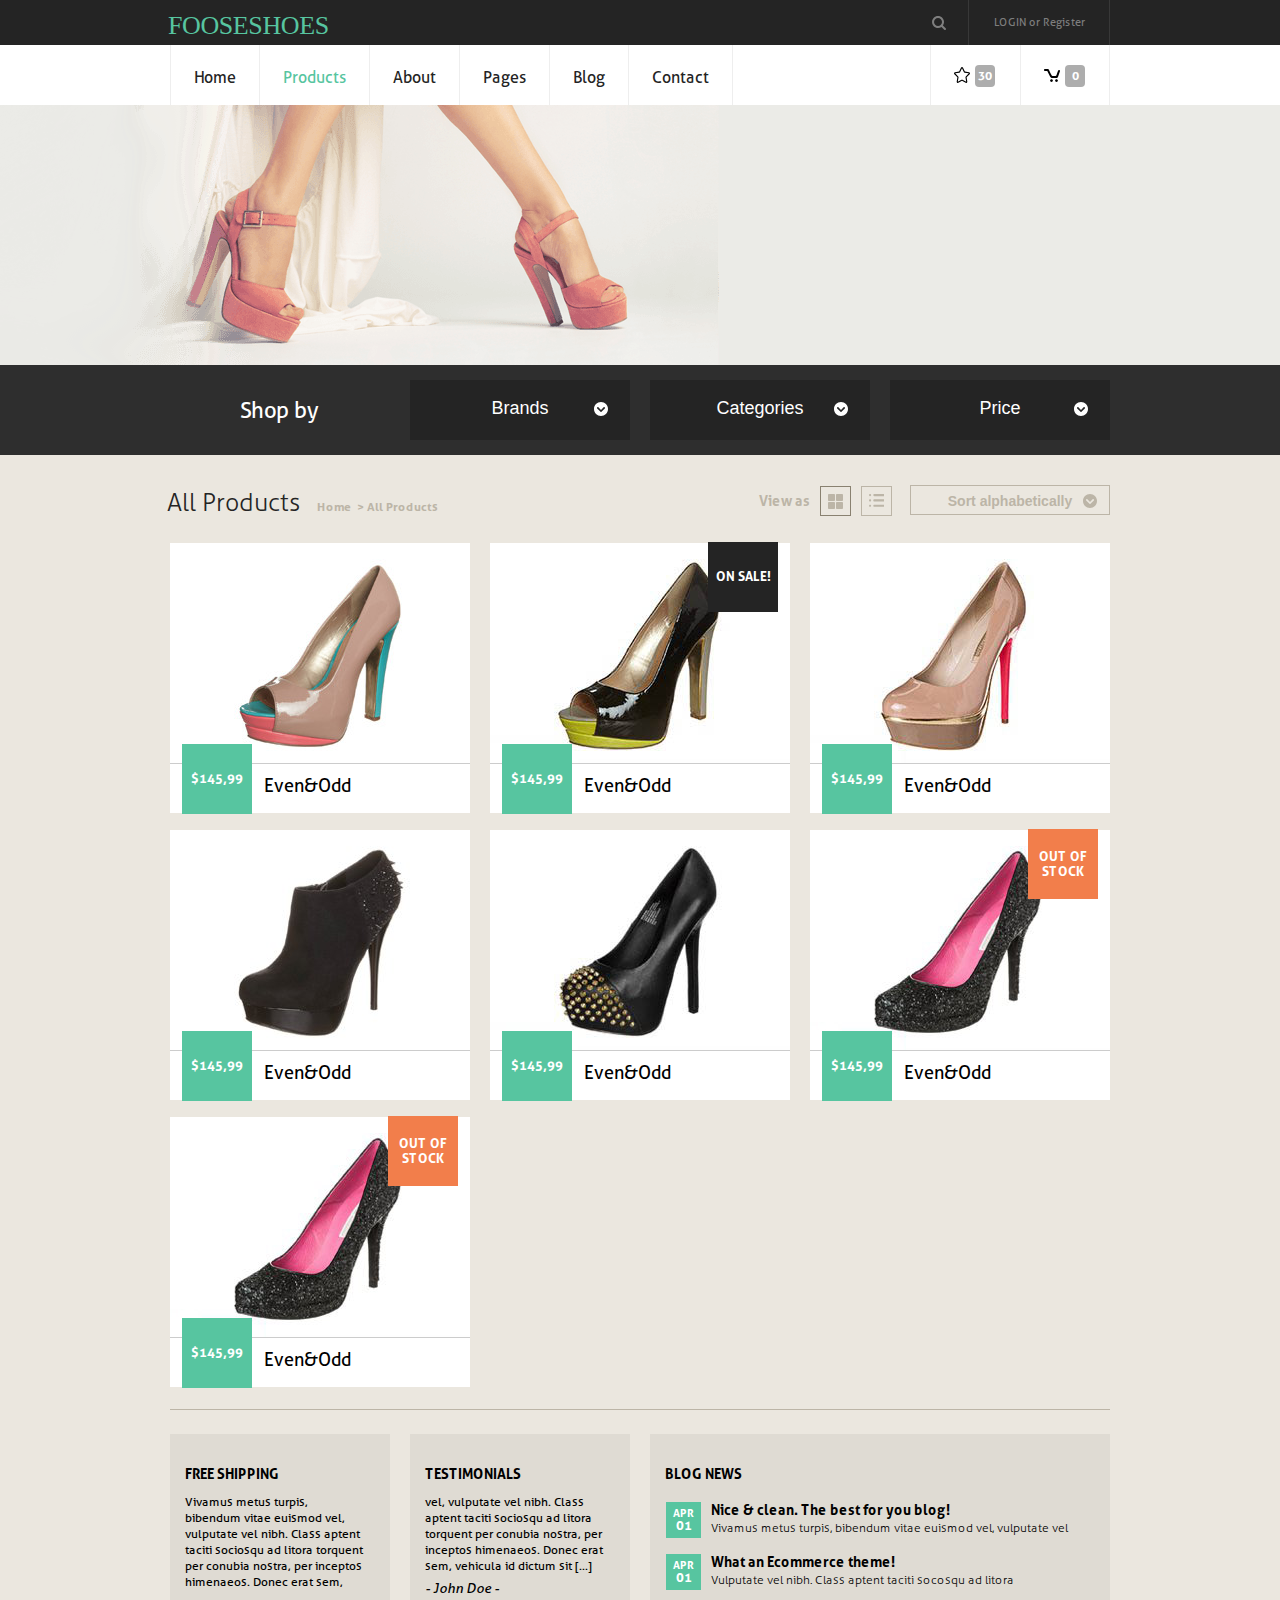
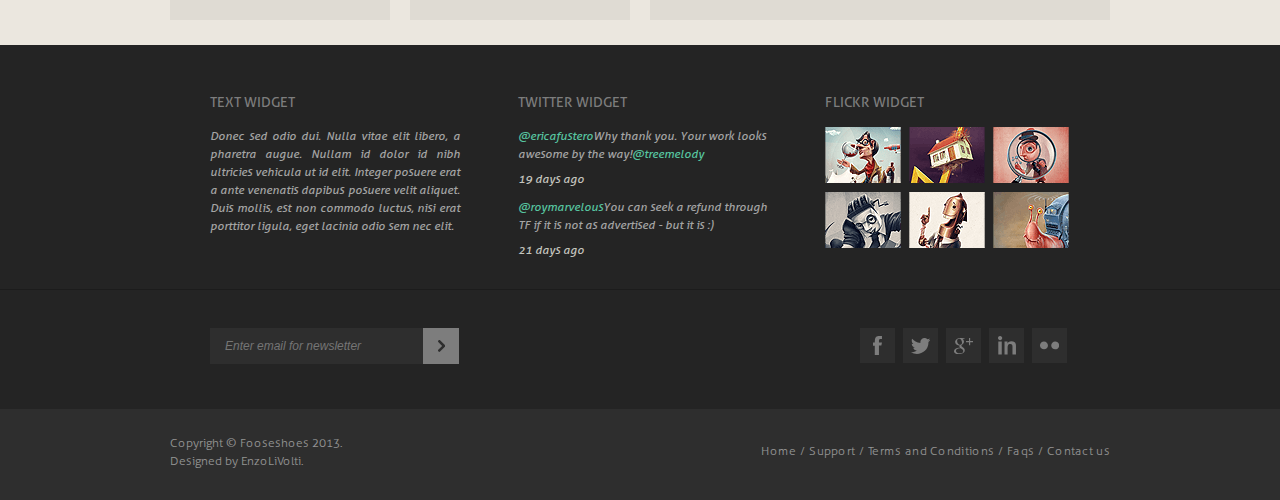
==== products.html @ 34bbd2f4 "Сделал переключение слайдов" ====
<!DOCTYPE html>
<html>
  <head>
    <title>Fooseshoes</title>
    <meta charset="utf-8" lang="en">
    <link href="assets/css/style.css" rel="stylesheet">
  </head>
  <body>
    <svg display="none">
      <!--поиск-->
      <symbol viewBox="0 0 13.939 14" id="icon-search">
        <path d="M13.645,12.279 L10.872,9.507 C11.579,8.522 12.000,7.318 12.000,6.014 C12.000,2.700 9.314,0.014 6.000,0.014 C2.687,0.014 0.000,2.700 0.000,6.014 C0.000,9.327 2.687,12.014 6.000,12.014 C7.286,12.014 8.476,11.605 9.453,10.916 L12.231,13.694 C12.621,14.084 13.254,14.084 13.645,13.694 C14.036,13.304 14.036,12.670 13.645,12.279 ZM6.000,10.014 C3.791,10.014 2.000,8.223 2.000,6.014 C2.000,3.805 3.791,2.014 6.000,2.014 C8.209,2.014 10.000,3.805 10.000,6.014 C10.000,8.223 8.209,10.014 6.000,10.014 Z" style="fill: #7e7e7e; fill-rule: evenodd;"></path>
      </symbol>
      <!-- звезда-->
      <symbol viewBox="0 0 16 16" id="icon-star">
        <path class="color" d="M15.927,5.969 C15.789,5.557 15.434,5.256 15.007,5.190 L10.851,4.552 L9.044,0.681 C8.854,0.274 8.448,0.014 8.000,0.014 C7.553,0.014 7.146,0.274 6.956,0.681 L5.149,4.552 L0.993,5.190 C0.565,5.256 0.211,5.557 0.073,5.969 C-0.064,6.382 0.040,6.836 0.341,7.147 L3.387,10.286 L2.681,14.640 C2.609,15.079 2.793,15.519 3.154,15.776 C3.352,15.916 3.585,15.987 3.818,15.987 C4.010,15.987 4.202,15.939 4.377,15.843 L8.000,13.829 L11.624,15.843 C11.798,15.939 11.990,15.987 12.181,15.987 C12.415,15.987 12.647,15.916 12.846,15.776 C13.207,15.519 13.391,15.079 13.320,14.640 L12.613,10.286 L15.659,7.147 C15.961,6.836 16.064,6.382 15.927,5.969 ZM11.788,9.476 C11.532,9.739 11.416,10.109 11.475,10.472 L12.181,14.828 L8.558,12.814 C8.384,12.718 8.192,12.669 8.000,12.669 C7.808,12.669 7.616,12.718 7.442,12.814 L3.818,14.828 L4.525,10.472 C4.584,10.109 4.468,9.739 4.213,9.476 L1.167,6.337 L5.323,5.698 C5.703,5.640 6.030,5.395 6.193,5.045 L8.000,1.174 L9.807,5.045 C9.970,5.395 10.297,5.640 10.677,5.698 L14.833,6.337 L11.788,9.476 Z" style=" fill-rule: evenodd;"></path>
      </symbol>
      <!--корзина-->
      <symbol viewBox="0 0 16 13" id="icon-cart">
        <path d="M15.953,2.316 L14.145,7.576 C13.803,8.631 13.192,9.067 11.970,9.067 L8.127,9.067 C7.189,9.067 6.634,8.568 6.046,7.576 L3.251,2.017 L1.002,2.017 C0.449,2.017 0.002,1.566 0.002,1.009 C0.002,0.453 0.449,0.002 1.002,0.002 L3.658,0.002 C4.071,0.002 4.832,0.375 5.021,0.958 C5.021,0.958 6.545,4.215 7.461,6.014 C7.790,6.769 8.250,7.053 8.938,7.053 C9.625,7.053 10.406,7.053 11.063,7.053 C11.863,7.053 12.245,6.829 12.540,6.024 C13.048,4.226 14.043,1.714 14.043,1.714 C14.209,1.183 14.770,0.887 15.296,1.053 C15.824,1.220 16.118,1.784 15.953,2.316 ZM15.296,1.053 C14.770,0.887 15.824,1.220 15.296,1.053 ZM7.500,10.183 C8.268,10.183 8.891,10.810 8.891,11.584 C8.891,12.357 8.268,12.984 7.500,12.984 C6.732,12.984 6.109,12.357 6.109,11.584 C6.109,10.810 6.732,10.183 7.500,10.183 ZM12.500,10.152 C13.285,10.152 13.922,10.793 13.922,11.584 C13.922,12.374 13.285,13.016 12.500,13.016 C11.715,13.016 11.078,12.374 11.078,11.584 C11.078,10.793 11.715,10.152 12.500,10.152 Z" style=" fill-rule: evenodd;"></path>
      </symbol>
      <!--глаз-->
      <symbol viewBox="0 0 16 10" id="icon-eye">
        <path class="color" d="M15.983,5.114 C15.977,5.135 15.980,5.157 15.972,5.178 C15.970,5.186 15.962,5.192 15.959,5.199 C15.954,5.212 15.955,5.225 15.949,5.236 C14.496,8.016 11.335,10.004 8.000,10.004 C4.665,10.004 1.504,8.012 0.052,5.233 C0.045,5.221 0.046,5.208 0.041,5.196 C0.038,5.188 0.031,5.183 0.028,5.175 C0.020,5.154 0.023,5.132 0.018,5.111 C0.009,5.073 0.000,5.037 0.000,4.999 C0.000,4.961 0.009,4.924 0.018,4.887 C0.023,4.866 0.020,4.843 0.028,4.823 C0.031,4.814 0.038,4.809 0.041,4.801 C0.046,4.789 0.045,4.776 0.052,4.764 C1.504,1.985 4.665,-0.003 8.000,-0.003 C11.335,-0.003 14.496,1.988 15.949,4.768 C15.955,4.780 15.954,4.793 15.959,4.805 C15.962,4.813 15.970,4.818 15.972,4.826 C15.980,4.847 15.977,4.869 15.983,4.890 C15.991,4.928 16.000,4.964 16.000,5.002 C16.000,5.040 15.991,5.076 15.983,5.114 ZM8.000,0.999 C5.192,0.999 2.379,2.592 1.000,5.000 C2.372,7.405 5.189,9.000 8.000,9.000 C10.808,9.000 13.621,7.409 15.000,5.000 C13.628,2.595 10.811,0.999 8.000,0.999 ZM7.988,8.507 C6.052,8.507 4.483,6.938 4.483,5.002 C4.483,3.066 6.052,1.497 7.988,1.497 C9.924,1.497 11.493,3.066 11.493,5.002 C11.493,6.938 9.924,8.507 7.988,8.507 ZM7.988,1.998 C6.332,1.998 4.984,3.345 4.984,5.002 C4.984,6.659 6.332,8.007 7.988,8.007 C9.645,8.007 10.993,6.659 10.993,5.002 C10.993,3.345 9.645,1.998 7.988,1.998 ZM8.000,3.499 L8.000,3.499 C7.172,3.499 6.499,4.173 6.499,5.000 C6.499,5.138 6.387,5.251 6.249,5.251 C6.111,5.251 5.999,5.138 5.999,5.000 C5.999,3.896 6.893,3.001 7.997,2.999 C7.998,2.999 7.999,2.999 8.000,2.999 C8.138,2.999 8.250,3.111 8.250,3.249 C8.250,3.387 8.138,3.499 8.000,3.499 Z" style=" fill-rule: evenodd;"></path>
      </symbol>
      <!--рассказать-->
      <symbol viewBox="0 0 16 13" id="icon-share">
        <path d="M10.960,8.004 L10.960,5.562 C5.512,5.562 3.973,7.998 3.973,7.998 C3.973,2.633 10.831,2.343 10.959,2.343 C10.960,2.343 10.960,-0.001 10.960,-0.001 L16.000,4.020 L10.960,8.004 ZM5.000,2.000 C4.996,2.000 4.994,1.998 4.990,1.998 L4.990,2.001 L0.990,2.001 L0.990,12.001 L12.990,12.001 L12.990,10.001 L13.000,10.001 L13.000,10.000 C13.000,9.447 12.979,9.000 13.000,9.000 C13.553,9.000 14.000,9.447 14.000,10.000 L14.000,11.000 C14.000,11.034 13.984,11.063 13.981,11.096 C13.930,12.155 13.063,13.001 11.990,13.001 L1.990,13.001 C0.887,13.001 -0.010,12.106 -0.010,11.001 L-0.010,3.001 C-0.010,1.897 0.887,1.001 1.990,1.001 L4.990,1.001 L4.990,1.002 C4.994,1.002 4.996,1.000 5.000,1.000 C5.553,1.000 6.000,1.447 6.000,2.000 C6.000,2.021 5.553,2.000 5.000,2.000 Z" style=" fill-rule: evenodd;"></path>
      </symbol>
      <!--купить-->
      <symbol viewBox="0 0 16 15" id="icon-buy">
        <path d="M15.953,4.348 L14.145,9.593 C13.803,10.644 13.192,11.080 11.970,11.080 L8.127,11.080 C7.189,11.080 6.634,10.581 6.046,9.593 L3.250,4.050 L1.002,4.050 C0.449,4.050 0.001,3.601 0.001,3.046 C0.001,2.491 0.449,2.042 1.002,2.042 L3.658,2.042 C4.071,2.042 4.832,2.413 5.021,2.995 C5.021,2.995 6.545,6.242 7.461,8.036 C7.790,8.789 8.250,9.071 8.938,9.071 C9.625,9.071 10.406,9.071 11.063,9.071 C11.863,9.071 12.245,8.848 12.540,8.045 C13.048,6.253 14.044,3.748 14.044,3.748 C14.209,3.219 14.770,2.924 15.296,3.090 C15.824,3.256 16.118,3.819 15.953,4.348 ZM15.296,3.090 C14.770,2.924 15.824,3.256 15.296,3.090 ZM10.000,6.603 L6.465,3.053 L9.000,3.053 L8.999,1.017 C9.000,0.463 9.448,0.013 10.000,0.012 C10.552,0.013 11.000,0.463 11.001,1.017 L11.000,3.053 L13.536,3.053 L10.000,6.603 ZM7.500,12.191 C8.268,12.191 8.891,12.817 8.891,13.588 C8.891,14.359 8.268,14.984 7.500,14.984 C6.732,14.984 6.109,14.359 6.109,13.588 C6.109,12.817 6.732,12.191 7.500,12.191 ZM12.500,12.160 C13.285,12.160 13.922,12.799 13.922,13.588 C13.922,14.376 13.285,15.016 12.500,15.016 C11.715,15.016 11.078,14.376 11.078,13.588 C11.078,12.799 11.715,12.160 12.500,12.160 Z" style=" fill-rule: evenodd;"></path>
      </symbol>
      <!--стрелка-подписаться-->
      <symbol viewBox="0 0 7 12" id="icon-arrow">
        <path d="M4.163,5.930 L0.278,2.044 C-0.113,1.654 -0.113,1.021 0.278,0.630 L0.631,0.277 C1.022,-0.114 1.655,-0.114 2.045,0.277 L6.618,4.850 C6.626,4.857 6.634,4.859 6.641,4.866 L6.995,5.219 C7.191,5.415 7.288,5.672 7.287,5.930 C7.288,6.187 7.191,6.445 6.995,6.641 L6.641,6.995 C6.634,7.002 6.624,7.003 6.618,7.010 L2.045,11.582 C1.655,11.973 1.022,11.973 0.631,11.582 L0.278,11.230 C-0.113,10.839 -0.113,10.206 0.278,9.815 L4.163,5.930 Z" style="fill-rule: evenodd;"></path>
      </symbol>
      <!-- facebook-->
      <symbol viewBox="0 0 9 19" id="icon-facebook">
        <path d="M8.970,0.005 C8.970,1.111 8.970,3.091 8.970,3.091 C8.970,3.091 6.699,2.864 6.130,3.736 C5.820,4.213 6.004,5.608 5.976,6.610 C6.968,6.610 7.998,6.610 8.989,6.610 C8.734,7.781 8.552,8.576 8.365,9.590 C7.507,9.590 5.960,9.590 5.960,9.590 L5.960,19.178 C5.960,19.178 3.121,19.178 1.787,19.178 C1.787,16.222 1.786,12.774 1.787,9.627 C1.138,9.627 0.659,9.627 0.011,9.627 C0.011,8.522 0.011,7.716 0.011,6.610 C0.640,6.610 1.138,6.610 1.767,6.610 C1.857,4.404 1.891,2.218 2.985,1.106 C4.214,-0.146 5.387,0.005 8.970,0.005 Z" style="fill-rule: evenodd;"></path>
      </symbol>
      <!-- twitter-->
      <symbol viewBox="0 0 19 16" id="icon-twitter">
        <path d="M19.202,1.934 C19.110,2.655 18.064,3.378 17.430,3.926 C18.056,13.143 7.606,18.891 0.013,14.221 C2.142,14.237 4.540,13.653 5.807,12.450 C3.965,12.152 2.660,11.317 2.154,9.683 C2.693,9.632 3.451,9.799 3.815,9.572 C2.130,8.932 0.797,7.940 0.715,5.698 C1.315,5.762 1.627,6.114 2.375,6.030 C1.286,5.331 0.042,2.675 1.158,0.716 C3.135,2.909 5.603,4.610 9.460,4.923 C8.503,0.854 13.897,-1.667 16.324,1.270 C17.267,1.069 18.062,0.720 18.869,0.384 C18.539,1.308 17.867,1.891 17.209,2.487 C17.924,2.354 18.680,2.261 19.202,1.934 Z" style="fill-rule: evenodd;"></path>
      </symbol>
      <!-- googleplus-->
      <symbol viewBox="0 0 19 16" id="icon-google">
        <path d="M16.195,4.191 C16.195,5.216 16.177,6.162 16.177,7.187 C15.858,7.187 15.355,7.187 15.036,7.187 C15.036,6.168 15.018,5.210 15.018,4.191 C14.030,4.147 13.032,4.203 12.013,4.191 C12.013,3.866 12.013,3.325 12.013,3.000 C13.038,3.000 13.974,3.000 14.999,3.000 C14.999,2.012 15.018,1.067 15.018,0.079 C15.016,0.053 14.996,0.026 15.018,0.023 C15.330,0.023 15.864,0.023 16.177,0.023 C16.177,1.023 16.158,2.000 16.158,3.000 C17.139,3.044 18.164,2.988 19.177,3.000 C19.177,3.325 19.177,3.866 19.177,4.191 C18.158,4.191 17.214,4.191 16.195,4.191 ZM8.431,0.773 C9.288,1.482 10.050,2.390 9.988,3.867 C9.925,5.360 8.977,5.961 8.112,6.662 C7.913,6.823 7.606,7.156 7.531,7.356 C7.218,8.182 8.056,8.648 8.487,8.969 C8.882,9.262 9.216,9.516 9.519,9.775 C10.157,10.322 10.760,11.022 10.756,12.232 C10.752,13.553 9.992,14.475 9.144,15.083 C8.292,15.693 7.066,16.112 5.824,16.227 C4.370,16.361 2.998,16.189 1.942,15.720 C0.987,15.296 0.007,14.512 0.010,13.207 C0.012,12.536 0.303,11.868 0.666,11.463 C2.439,9.488 3.696,9.798 6.012,9.625 C5.888,9.381 5.550,9.090 5.430,8.725 C5.277,8.257 5.372,7.735 5.580,7.356 C4.098,7.546 2.914,7.117 2.129,6.362 C1.460,5.717 0.943,4.624 1.210,3.361 C1.439,2.281 2.078,1.501 2.880,0.961 C3.716,0.396 4.737,0.004 6.068,0.004 C7.708,0.004 9.461,0.004 11.207,0.004 L9.781,0.773 C9.358,0.773 8.949,0.773 8.431,0.773 ZM3.086,10.938 C2.744,11.149 2.336,11.463 2.111,12.063 C1.960,12.464 1.958,12.991 2.073,13.395 C2.400,14.541 3.760,15.203 5.186,15.326 C6.728,15.460 8.285,15.221 8.956,14.126 C9.320,13.533 9.334,12.670 8.975,12.082 C8.552,11.390 7.975,11.089 7.362,10.656 C7.176,10.525 6.992,10.309 6.743,10.244 C6.572,10.199 6.218,10.235 6.030,10.244 C4.806,10.302 3.831,10.480 3.086,10.938 ZM6.199,0.961 C5.890,0.785 5.398,0.687 4.943,0.735 C4.049,0.831 3.464,1.398 3.255,2.011 C2.959,2.879 3.188,4.047 3.498,4.805 C3.835,5.628 4.360,6.301 4.999,6.606 C6.026,7.095 7.390,6.602 7.812,5.724 C7.929,5.481 7.982,5.124 8.000,4.861 C8.110,3.174 7.212,1.536 6.199,0.961 Z" style="fill-rule: evenodd;"></path>
      </symbol>
      <!-- leakedin-->
      <symbol viewBox="0 0 18 19" id="icon-leakedin">
        <path d="M14.467,18.594 L14.467,10.661 C14.467,9.975 14.376,9.449 14.194,9.082 C13.861,8.412 13.228,8.076 12.294,8.076 C11.145,8.076 10.358,8.567 9.930,9.548 C9.708,10.067 9.597,10.729 9.597,11.535 L9.597,18.594 L6.525,18.594 L6.525,5.388 L9.490,5.388 L9.490,7.478 C9.926,6.808 10.340,6.326 10.729,6.031 C11.428,5.504 12.314,5.241 13.386,5.241 C14.728,5.241 15.826,5.594 16.680,6.300 C17.534,7.006 17.961,8.176 17.961,9.812 L17.961,18.594 L14.467,18.594 ZM2.098,4.216 C0.932,4.216 -0.013,3.270 -0.013,2.104 C-0.013,0.938 0.932,-0.007 2.098,-0.007 C3.264,-0.007 4.209,0.938 4.209,2.104 C4.209,3.270 3.264,4.216 2.098,4.216 ZM3.757,18.594 L0.299,18.594 L0.299,5.552 L3.757,5.552 L3.757,18.594 Z" style="fill-rule: evenodd;"></path>
      </symbol>
      <!-- flickr-->
      <symbol viewBox="0 0 19 8" id="icon-flickr">
        <path d="M15.203,7.816 C12.996,7.816 11.207,6.069 11.207,3.914 C11.207,1.758 12.996,0.011 15.203,0.011 C17.411,0.011 19.200,1.758 19.200,3.914 C19.200,6.069 17.411,7.816 15.203,7.816 ZM3.986,7.816 C1.778,7.816 -0.011,6.069 -0.011,3.914 C-0.011,1.758 1.778,0.011 3.986,0.011 C6.193,0.011 7.982,1.758 7.982,3.914 C7.982,6.069 6.193,7.816 3.986,7.816 Z" style="fill-rule: evenodd;"></path>
      </symbol>
      <!-- select-->
      <symbol viewBox="0 0 14 14" id="icon-select">
        <path d="M7.000,0.000 C3.134,0.000 0.000,3.134 0.000,7.000 C0.000,10.866 3.134,14.000 7.000,14.000 C10.866,14.000 14.000,10.866 14.000,7.000 C14.000,3.134 10.866,0.000 7.000,0.000 ZM10.836,6.414 L7.733,9.586 C7.730,9.590 7.729,9.595 7.725,9.599 L7.485,9.844 C7.352,9.980 7.178,10.047 7.003,10.046 C6.828,10.047 6.654,9.980 6.522,9.844 L6.281,9.599 C6.277,9.595 6.276,9.590 6.273,9.585 L3.170,6.414 C2.904,6.144 2.904,5.705 3.170,5.434 L3.409,5.190 C3.674,4.918 4.104,4.918 4.368,5.190 L7.003,7.882 L9.638,5.190 C9.902,4.918 10.332,4.918 10.597,5.190 L10.836,5.434 C11.102,5.705 11.102,6.144 10.836,6.414 Z" style="fill: #fff; fill-rule: evenodd;"></path>
      </symbol>
      <!-- select-->
      <symbol viewBox="0 0 14 14" id="icon-select-sort">
        <path d="M7.000,0.000 C3.134,0.000 0.000,3.134 0.000,7.000 C0.000,10.866 3.134,14.000 7.000,14.000 C10.866,14.000 14.000,10.866 14.000,7.000 C14.000,3.134 10.866,0.000 7.000,0.000 ZM10.836,6.414 L7.733,9.586 C7.730,9.590 7.729,9.595 7.725,9.599 L7.485,9.844 C7.352,9.980 7.178,10.047 7.003,10.046 C6.828,10.047 6.654,9.980 6.522,9.844 L6.281,9.599 C6.277,9.595 6.276,9.590 6.273,9.585 L3.170,6.414 C2.904,6.144 2.904,5.705 3.170,5.434 L3.409,5.190 C3.674,4.918 4.104,4.918 4.368,5.190 L7.003,7.882 L9.638,5.190 C9.902,4.918 10.332,4.918 10.597,5.190 L10.836,5.434 C11.102,5.705 11.102,6.144 10.836,6.414 Z" style="fill: #bcb5a7; fill-rule: evenodd;"></path>
      </symbol>
      <!-- отображение товара плитка-->
      <symbol viewBox="0 0 15 15" id="icon-bigthumb">
        <path d="M14.000,15.000 L9.000,15.000 C8.448,15.000 8.000,14.552 8.000,14.000 L8.000,9.000 C8.000,8.448 8.448,8.000 9.000,8.000 L14.000,8.000 C14.552,8.000 15.000,8.448 15.000,9.000 L15.000,14.000 C15.000,14.552 14.552,15.000 14.000,15.000 ZM14.000,7.000 L9.000,7.000 C8.448,7.000 8.000,6.552 8.000,6.000 L8.000,1.000 C8.000,0.448 8.448,0.000 9.000,0.000 L14.000,0.000 C14.552,0.000 15.000,0.448 15.000,1.000 L15.000,6.000 C15.000,6.552 14.552,7.000 14.000,7.000 ZM6.000,15.000 L1.000,15.000 C0.448,15.000 0.000,14.552 0.000,14.000 L0.000,9.000 C0.000,8.448 0.448,8.000 1.000,8.000 L6.000,8.000 C6.552,8.000 7.000,8.448 7.000,9.000 L7.000,14.000 C7.000,14.552 6.552,15.000 6.000,15.000 ZM6.000,7.000 L1.000,7.000 C0.448,7.000 0.000,6.552 0.000,6.000 L0.000,1.000 C0.000,0.448 0.448,0.000 1.000,0.000 L6.000,0.000 C6.552,0.000 7.000,0.448 7.000,1.000 L7.000,6.000 C7.000,6.552 6.552,7.000 6.000,7.000 Z" style="fill: #bcb5a7; fill-rule: evenodd;"></path>
      </symbol>
      <!-- отображение товара список-->
      <symbol viewBox="0 0 14 14" id="icon-smallthumb">
        <path d="M15.000,7.000 L5.000,7.000 C4.448,7.000 4.000,6.552 4.000,6.000 C4.000,5.448 4.448,5.000 5.000,5.000 L15.000,5.000 C15.552,5.000 16.000,5.448 16.000,6.000 C16.000,6.552 15.552,7.000 15.000,7.000 ZM15.000,2.000 L5.000,2.000 C4.448,2.000 4.000,1.552 4.000,1.000 C4.000,0.448 4.448,0.000 5.000,0.000 L15.000,0.000 C15.552,0.000 16.000,0.448 16.000,1.000 C16.000,1.552 15.552,2.000 15.000,2.000 ZM1.000,12.000 C0.448,12.000 0.000,11.552 0.000,11.000 C0.000,10.448 0.448,10.000 1.000,10.000 C1.552,10.000 2.000,10.448 2.000,11.000 C2.000,11.552 1.552,12.000 1.000,12.000 ZM1.000,7.000 C0.448,7.000 0.000,6.552 0.000,6.000 C0.000,5.448 0.448,5.000 1.000,5.000 C1.552,5.000 2.000,5.448 2.000,6.000 C2.000,6.552 1.552,7.000 1.000,7.000 ZM1.000,2.000 C0.448,2.000 0.000,1.552 0.000,1.000 C0.000,0.448 0.448,0.000 1.000,0.000 C1.552,0.000 2.000,0.448 2.000,1.000 C2.000,1.552 1.552,2.000 1.000,2.000 ZM5.000,10.000 L15.000,10.000 C15.552,10.000 16.000,10.448 16.000,11.000 C16.000,11.552 15.552,12.000 15.000,12.000 L5.000,12.000 C4.448,12.000 4.000,11.552 4.000,11.000 C4.000,10.448 4.448,10.000 5.000,10.000 Z" style="fill: #bcb5a7; fill-rule: evenodd;"></path>
      </symbol>
    </svg>
    <header class="header">
      <div class="line line--dark">
        <div class="top-header wrapper"><a class="logo" href="index.html">
            <h1 class="logo__text">Fooseshoes</h1></a>
          <div class="search">
            <svg class="search__icon" width="14" height="14">
              <use xmlns:xlink="http://www.w3.org/1999/xlink" xlink:href="#icon-search"></use>
            </svg>
            <form class="search__form">
              <input class="search__input" type="text">
            </form>
          </div>
          <div class="profile"><a class="profile__link" href="#">LOGIN or Register</a></div>
        </div>
      </div>
      <div class="nav-header wrapper">
        <nav class="menu">
          <ul class="menu__items">
            <li class="menu__item"><a class="menu__link" href="index.html">Home</a></li>
            <li class="menu__item"><a class="menu__link menu__link--selected" href="products.html">Products</a></li>
            <li class="menu__item"><a class="menu__link" href="#">About</a></li>
            <li class="menu__item"><a class="menu__link" href="#">Pages</a></li>
            <li class="menu__item"><a class="menu__link" href="#">Blog</a></li>
            <li class="menu__item"><a class="menu__link" href="#">Contact</a></li>
          </ul>
        </nav>
        <div class="user-info"><a class="user-info__link" href="#">
            <svg class="user-info__icon" width="16" height="16">
              <use xmlns:xlink="http://www.w3.org/1999/xlink" xlink:href="#icon-star"></use>
            </svg>
            <p class="user-info__count">30</p></a><a class="user-info__link" href="#">
            <svg class="user-info__icon" width="16" height="17">
              <use xmlns:xlink="http://www.w3.org/1999/xlink" xlink:href="#icon-cart"></use>
            </svg>
            <p class="user-info__count">0</p></a></div>
      </div>
    </header>
    <main>
      <div class="line line--grey-bgshort">
        <div class="slider slider--short wrapper">
          <div class="slider__information slider__information--short">
            <p class="slider__price price">$145,99</p>
            <h2 class="slider__title">Pink Shoes 2013 Collection</h2>
            <p class="slider__text">Nunc non fermentum nunc. Sed ut ante eget leo tempor consequat sit amet eu orci. Donec dignissim dolor eget..</p>
            <div class="icons icons--none">
              <p class="icons__link">
                <svg class="icon-svg" width="16" height="10">
                  <use xmlns:xlink="http://www.w3.org/1999/xlink" xlink:href="#icon-eye"></use>
                </svg>
              </p>
              <p class="icons__link">
                <svg class="icon-svg" width="16" height="16">
                  <use xmlns:xlink="http://www.w3.org/1999/xlink" xlink:href="#icon-star"></use>
                </svg>
              </p>
              <p class="icons__link">
                <svg class="icon-svg" width="16" height="13">
                  <use xmlns:xlink="http://www.w3.org/1999/xlink" xlink:href="#icon-share"></use>
                </svg>
              </p>
              <p class="icons__link">
                <svg class="icon-svg" width="16" height="15">
                  <use xmlns:xlink="http://www.w3.org/1999/xlink" xlink:href="#icon-buy"></use>
                </svg>
              </p>
            </div>
          </div>
        </div>
      </div>
      <div class="line line--darkgrey">
        <div class="shop-by wrapper">
          <form class="shop-by__form">
            <p class="shop-by__text">Shop by</p>
            <div class="shop-by__wrapper">
              <select class="shop-by__field" name="brands">
                <option hidden disabled selected>Brands</option>
                <option value="brand1">Brand 1</option>
                <option value="brand2">Brand 2</option>
                <option value="brand3">Brand 3</option>
                <option value="brand4">Brand 4</option>
              </select>
              <svg class="shop-by__icon" width="14" height="14">
                <use xmlns:xlink="http://www.w3.org/1999/xlink" xlink:href="#icon-select"></use>
              </svg>
            </div>
            <div class="shop-by__wrapper">
              <select class="shop-by__field" name="brands">
                <option hidden disabled selected>Categories</option>
                <option value="cat1">Categories 1</option>
                <option value="cat2">Categories 2</option>
                <option value="cat3">Categories 3</option>
                <option value="cat4">Categories 4</option>
              </select>
              <svg class="shop-by__icon" width="14" height="14">
                <use xmlns:xlink="http://www.w3.org/1999/xlink" xlink:href="#icon-select"></use>
              </svg>
            </div>
            <div class="shop-by__wrapper">
              <select class="shop-by__field" name="brands">
                <option hidden disabled selected>Price</option>
                <option value="price1">Price 1</option>
                <option value="price2">Price 2</option>
                <option value="price3">Price 3</option>
                <option value="price4">Price 4</option>
              </select>
              <svg class="shop-by__icon" width="14" height="14">
                <use xmlns:xlink="http://www.w3.org/1999/xlink" xlink:href="#icon-select"></use>
              </svg>
            </div>
          </form>
        </div>
      </div>
      <div class="div line line--lightgrey">
        <section class="products products--shop wrapper">
          <div class="products__text">
            <p class="products__title">All Products</p>
            <ol class="products__breadcrumbs breadcrumbs">
              <li class="breadcrumbs__item"><a class="breadcrumbs__link" href="index.html">Home</a></li>
              <li class="breadcrumbs__item"><a class="breadcrumbs__link" href="products.html">All Products</a></li>
            </ol>
            <div class="filter-list">
              <p class="filter-list__text">View as</p>
              <p class="filter-list__btn btn btn--active">
                <svg width="15" height="15">
                  <use xmlns:xlink="http://www.w3.org/1999/xlink" xlink:href="#icon-bigthumb"></use>
                </svg>
              </p>
              <p class="filter-list__btn btn">
                <svg width="15" height="15">
                  <use xmlns:xlink="http://www.w3.org/1999/xlink" xlink:href="#icon-smallthumb"></use>
                </svg>
              </p>
            </div>
            <div class="sorting-list">
              <select class="sorting-list__field btn" name="brands">
                <option hidden disabled selected>Sort alphabetically</option>
                <option value="sort1">Sort 1</option>
                <option value="sort2">Sort 2</option>
                <option value="sort3">Sort 3</option>
                <option value="sort4">Sort 4</option>
              </select>
              <svg class="sorting-list__icon" width="14" height="14">
                <use xmlns:xlink="http://www.w3.org/1999/xlink" xlink:href="#icon-select-sort"></use>
              </svg>
            </div>
          </div>
          <div class="cards"><a class="cards__link" href="#">
              <article class="cards__item cards__item--1">
                <p class="cards__price price">$145,99</p>
                <div class="cards__text">Even&Odd</div>
                <div class="cards__icons">
                  <div class="icons">
                    <p class="icons__link">
                      <svg class="icon-svg" width="16" height="10">
                        <use xmlns:xlink="http://www.w3.org/1999/xlink" xlink:href="#icon-eye"></use>
                      </svg>
                    </p>
                    <p class="icons__link">
                      <svg class="icon-svg" width="16" height="16">
                        <use xmlns:xlink="http://www.w3.org/1999/xlink" xlink:href="#icon-star"></use>
                      </svg>
                    </p>
                    <p class="icons__link">
                      <svg class="icon-svg" width="16" height="13">
                        <use xmlns:xlink="http://www.w3.org/1999/xlink" xlink:href="#icon-share"></use>
                      </svg>
                    </p>
                    <p class="icons__link">
                      <svg class="icon-svg" width="16" height="15">
                        <use xmlns:xlink="http://www.w3.org/1999/xlink" xlink:href="#icon-buy"></use>
                      </svg>
                    </p>
                  </div>
                </div>
              </article></a><a class="cards__link" href="#">
              <article class="cards__item cards__item--2">
                <p class="cards__price price">$145,99</p>
                <p class="cards__sale on-sale">On sale!</p>
                <div class="cards__text">Even&Odd</div>
                <div class="cards__icons">
                  <div class="icons">
                    <p class="icons__link">
                      <svg class="icon-svg" width="16" height="10">
                        <use xmlns:xlink="http://www.w3.org/1999/xlink" xlink:href="#icon-eye"></use>
                      </svg>
                    </p>
                    <p class="icons__link">
                      <svg class="icon-svg" width="16" height="16">
                        <use xmlns:xlink="http://www.w3.org/1999/xlink" xlink:href="#icon-star"></use>
                      </svg>
                    </p>
                    <p class="icons__link">
                      <svg class="icon-svg" width="16" height="13">
                        <use xmlns:xlink="http://www.w3.org/1999/xlink" xlink:href="#icon-share"></use>
                      </svg>
                    </p>
                    <p class="icons__link">
                      <svg class="icon-svg" width="16" height="15">
                        <use xmlns:xlink="http://www.w3.org/1999/xlink" xlink:href="#icon-buy"></use>
                      </svg>
                    </p>
                  </div>
                </div>
              </article></a><a class="cards__link" href="#">
              <article class="cards__item cards__item--3">
                <p class="cards__price price">$145,99</p>
                <div class="cards__text">Even&Odd</div>
                <div class="cards__icons">
                  <div class="icons">
                    <p class="icons__link">
                      <svg class="icon-svg" width="16" height="10">
                        <use xmlns:xlink="http://www.w3.org/1999/xlink" xlink:href="#icon-eye"></use>
                      </svg>
                    </p>
                    <p class="icons__link">
                      <svg class="icon-svg" width="16" height="16">
                        <use xmlns:xlink="http://www.w3.org/1999/xlink" xlink:href="#icon-star"></use>
                      </svg>
                    </p>
                    <p class="icons__link">
                      <svg class="icon-svg" width="16" height="13">
                        <use xmlns:xlink="http://www.w3.org/1999/xlink" xlink:href="#icon-share"></use>
                      </svg>
                    </p>
                    <p class="icons__link">
                      <svg class="icon-svg" width="16" height="15">
                        <use xmlns:xlink="http://www.w3.org/1999/xlink" xlink:href="#icon-buy"></use>
                      </svg>
                    </p>
                  </div>
                </div>
              </article></a><a class="cards__link" href="#">
              <article class="cards__item cards__item--4">
                <p class="cards__price price">$145,99</p>
                <div class="cards__text">Even&Odd</div>
                <div class="cards__icons">
                  <div class="icons">
                    <p class="icons__link">
                      <svg class="icon-svg" width="16" height="10">
                        <use xmlns:xlink="http://www.w3.org/1999/xlink" xlink:href="#icon-eye"></use>
                      </svg>
                    </p>
                    <p class="icons__link">
                      <svg class="icon-svg" width="16" height="16">
                        <use xmlns:xlink="http://www.w3.org/1999/xlink" xlink:href="#icon-star"></use>
                      </svg>
                    </p>
                    <p class="icons__link">
                      <svg class="icon-svg" width="16" height="13">
                        <use xmlns:xlink="http://www.w3.org/1999/xlink" xlink:href="#icon-share"></use>
                      </svg>
                    </p>
                    <p class="icons__link">
                      <svg class="icon-svg" width="16" height="15">
                        <use xmlns:xlink="http://www.w3.org/1999/xlink" xlink:href="#icon-buy"></use>
                      </svg>
                    </p>
                  </div>
                </div>
              </article></a><a class="cards__link" href="#">
              <article class="cards__item cards__item--5">
                <p class="cards__price price">$145,99</p>
                <div class="cards__text">Even&Odd</div>
                <div class="cards__icons">
                  <div class="icons">
                    <p class="icons__link">
                      <svg class="icon-svg" width="16" height="10">
                        <use xmlns:xlink="http://www.w3.org/1999/xlink" xlink:href="#icon-eye"></use>
                      </svg>
                    </p>
                    <p class="icons__link">
                      <svg class="icon-svg" width="16" height="16">
                        <use xmlns:xlink="http://www.w3.org/1999/xlink" xlink:href="#icon-star"></use>
                      </svg>
                    </p>
                    <p class="icons__link">
                      <svg class="icon-svg" width="16" height="13">
                        <use xmlns:xlink="http://www.w3.org/1999/xlink" xlink:href="#icon-share"></use>
                      </svg>
                    </p>
                    <p class="icons__link">
                      <svg class="icon-svg" width="16" height="15">
                        <use xmlns:xlink="http://www.w3.org/1999/xlink" xlink:href="#icon-buy"></use>
                      </svg>
                    </p>
                  </div>
                </div>
              </article></a><a class="cards__link" href="#">
              <article class="cards__item cards__item--6">
                <p class="cards__price price">$145,99</p>
                <p class="cards__stock out-stock">Out of stock</p>
                <div class="cards__text">Even&Odd</div>
                <div class="cards__icons">
                  <div class="icons">
                    <p class="icons__link">
                      <svg class="icon-svg" width="16" height="10">
                        <use xmlns:xlink="http://www.w3.org/1999/xlink" xlink:href="#icon-eye"></use>
                      </svg>
                    </p>
                    <p class="icons__link">
                      <svg class="icon-svg" width="16" height="16">
                        <use xmlns:xlink="http://www.w3.org/1999/xlink" xlink:href="#icon-star"></use>
                      </svg>
                    </p>
                    <p class="icons__link">
                      <svg class="icon-svg" width="16" height="13">
                        <use xmlns:xlink="http://www.w3.org/1999/xlink" xlink:href="#icon-share"></use>
                      </svg>
                    </p>
                    <p class="icons__link">
                      <svg class="icon-svg" width="16" height="15">
                        <use xmlns:xlink="http://www.w3.org/1999/xlink" xlink:href="#icon-buy"></use>
                      </svg>
                    </p>
                  </div>
                </div>
              </article></a><a class="cards__link" href="#">
              <article class="cards__item cards__item--6">
                <p class="cards__price price">$145,99</p>
                <p class="cards__stock out-stock">Out of stock</p>
                <div class="cards__text">Even&Odd</div>
                <div class="cards__icons">
                  <div class="icons">
                    <p class="icons__link">
                      <svg class="icon-svg" width="16" height="10">
                        <use xmlns:xlink="http://www.w3.org/1999/xlink" xlink:href="#icon-eye"></use>
                      </svg>
                    </p>
                    <p class="icons__link">
                      <svg class="icon-svg" width="16" height="16">
                        <use xmlns:xlink="http://www.w3.org/1999/xlink" xlink:href="#icon-star"></use>
                      </svg>
                    </p>
                    <p class="icons__link">
                      <svg class="icon-svg" width="16" height="13">
                        <use xmlns:xlink="http://www.w3.org/1999/xlink" xlink:href="#icon-share"></use>
                      </svg>
                    </p>
                    <p class="icons__link">
                      <svg class="icon-svg" width="16" height="15">
                        <use xmlns:xlink="http://www.w3.org/1999/xlink" xlink:href="#icon-buy"></use>
                      </svg>
                    </p>
                  </div>
                </div>
              </article></a></div>
        </section>
      </div>
      <div class="line line--lightgrey">
        <div class="information wrapper">
          <div class="information__item">
            <p class="information__title">Free Shipping</p>
            <p class="information__text">Vivamus metus turpis, bibendum vitae euismod vel, vulputate vel nibh. Class aptent taciti sociosqu ad litora torquent per conubia nostra, per inceptos himenaeos. Donec erat sem,</p>
          </div>
          <div class="information__item">
            <p class="information__title">Testimonials</p>
            <p class="information__text">vel, vulputate vel nibh. Class aptent taciti sociosqu ad litora torquent per conubia nostra, per inceptos himenaeos. Donec erat sem, vehicula id dictum sit [...]</p>
            <p class="information__text--author"> - John Doe -</p>
          </div>
          <div class="information__item">
            <p class="information__title">Blog news</p>
            <div class="news">
              <div class="news__date">
                <p class="news__month">Apr</p>
                <p class="news__day">01</p>
              </div>
              <p class="news__title">Nice & clean. The best for you blog!</p>
              <p class="news__text">Vivamus metus turpis, bibendum vitae euismod vel, vulputate vel</p>
            </div>
            <div class="news">
              <div class="news__date">
                <p class="news__month">Apr</p>
                <p class="news__day">01</p>
              </div>
              <p class="news__title">What an Ecommerce theme!</p>
              <p class="news__text">Vulputate vel nibh. Class aptent taciti socosqu ad litora</p>
            </div>
          </div>
        </div>
      </div>
      <div class="line line--dark-hr">
        <div class="widgets wrapper">
          <div class="widget">
            <p class="widget__title">Text widget</p>
            <p class="widget__text">Donec sed odio dui. Nulla vitae elit libero, a pharetra augue. Nullam id dolor id nibh ultricies vehicula ut id elit. Integer posuere erat a ante venenatis dapibus posuere velit aliquet. Duis mollis, est non commodo luctus, nisi erat porttitor ligula, eget lacinia odio sem nec elit.</p>
          </div>
          <div class="widget">
            <p class="widget__title">Twitter widget</p>
            <div class="tweet">
              <p class="tweet__text"><a class="tweet__text tweet__text--link" href="#">@ericafustero</a>Why thank you. Your work looks awesome by the way!<a class="tweet__text tweet__text--link" href="#">@treemelody</a></p>
              <p class="tweet__text tweet__text--date">19 days ago</p>
            </div>
            <div class="tweet">
              <p class="tweet__text"><a class="tweet__text tweet__text--link" href="#">@roymarvelous</a>You can seek a refund through TF if it is not as advertised - but it is :)</p>
              <p class="tweet__text tweet__text--date">21 days ago</p>
            </div>
          </div>
          <div class="widget widget--flickr">
            <p class="widget__title">Flickr widget</p><img src="assets/img/flickr.png" alt="Flickr widget">
          </div>
        </div>
      </div>
      <div class="line line--dark">
        <div class="connection wrapper">
          <div class="subscribe">
            <form class="subscribe__form">
              <label>
                <input class="subscribe__field" type="email" name="email" placeholder="Enter email for newsletter" required>
              </label>
              <label>
                <button class="subscribe__btn" type="submit">Подписаться</button>
                <p class="subscribe__arrow">
                  <svg class="icon-svg icon-svg--dark" width="7" height="12">
                    <use xmlns:xlink="http://www.w3.org/1999/xlink" xlink:href="#icon-arrow"></use>
                  </svg>
                </p>
              </label>
            </form>
          </div>
          <div class="social"><a class="social__link" href="#">
              <svg class="icon-social" width="9" height="19">
                <use xmlns:xlink="http://www.w3.org/1999/xlink" xlink:href="#icon-facebook"></use>
              </svg></a><a class="social__link" href="#">
              <svg class="icon-social" width="19" height="16">
                <use xmlns:xlink="http://www.w3.org/1999/xlink" xlink:href="#icon-twitter"></use>
              </svg></a><a class="social__link" href="#">
              <svg class="icon-social" width="19" height="16">
                <use xmlns:xlink="http://www.w3.org/1999/xlink" xlink:href="#icon-google"></use>
              </svg></a><a class="social__link" href="#">
              <svg class="icon-social" width="18" height="19">
                <use xmlns:xlink="http://www.w3.org/1999/xlink" xlink:href="#icon-leakedin"></use>
              </svg></a><a class="social__link" href="#">
              <svg class="icon-social" width="19" height="9">
                <use xmlns:xlink="http://www.w3.org/1999/xlink" xlink:href="#icon-flickr"></use>
              </svg></a></div>
        </div>
      </div>
    </main>
    <div class="line line--darkgrey">
      <footer class="footer wrapper">
        <p class="footer__copyright">Copyright © Fooseshoes 2013. Designed by EnzoLiVolti.</p>
        <div class="footer-menu">
          <ul class="footer-menu__items">
            <li class="footer-menu__item"><a class="footer-menu__link" href="#">Home</a></li>
            <li class="footer-menu__item"><a class="footer-menu__link" href="#">Support</a></li>
            <li class="footer-menu__item"><a class="footer-menu__link" href="#">Terms and Conditions</a></li>
            <li class="footer-menu__item"><a class="footer-menu__link" href="#">Faqs</a></li>
            <li class="footer-menu__item"><a class="footer-menu__link" href="#">Contact us</a></li>
          </ul>
        </div>
      </footer>
      <script src="https://code.jquery.com/jquery-3.0.0.min.js"></script>
      <script src="assets/js/scripts.js"></script>
    </div>
  </body>
</html>
---- assets/css/style.css ----
@font-face{font-family:Aller;font-style:normal;font-weight:400;src:url([data-uri]) format("woff")}@font-face{font-family:Aller;font-style:normal;font-weight:300;src:url([data-uri]) format("woff")}@font-face{font-family:Aller;font-style:normal;font-weight:700;src:url([data-uri]) format("woff")}@font-face{font-family:Aller;font-style:italic;font-weight:400;src:url([data-uri]) format("woff")}*{box-sizing:border-box;padding:0;margin:0;-webkit-text-size-adjust:none;-ms-text-size-adjust:none;text-size-adjust:none}button,input,textarea{outline:none}table{border-collapse:collapse;border-spacing:0}html{background:#fff;font-size:10px}body{font-family:Aller;font-size:14px;font-size:1.4rem;line-height:20px}a{text-decoration:none}.wrapper{width:960px;padding:0 10px;margin:0 auto}.line{width:100%}.line--dark,.line--dark-hr{background-color:#242424}.line--dark-hr{border-bottom:1px solid #1c1c1c}.line--grey{background-color:#ebebe7}.line--grey-bg{background:url(../img/pink_shoes.png) no-repeat;background-position:-59px -104px;background-origin:border-box;background-color:#ebebe7}.line--grey-bgshort{background:url(../img/pink_shoes.png) no-repeat;background-position:-59px -275px;background-origin:border-box;background-color:#ebebe7}.line--darkgrey{background-color:#2e2e2e}.line--lightgrey{background-color:#ebe7df}.price{display:-webkit-box;display:-ms-flexbox;display:flex;-webkit-box-pack:center;-ms-flex-pack:center;justify-content:center;-webkit-box-align:center;-ms-flex-align:center;align-items:center;width:70px;height:70px;font-weight:700;font-size:13px;font-size:1.3rem;text-align:center;word-break:break-all;color:#fff;background-color:#57c5a0}.on-sale{min-width:70px;line-height:70px;background-color:#242424}.on-sale,.out-stock{display:-webkit-box;display:-ms-flexbox;display:flex;-webkit-box-pack:center;-ms-flex-pack:center;justify-content:center;-webkit-box-align:center;-ms-flex-align:center;align-items:center;height:70px;font-weight:700;font-size:13px;font-size:1.3rem;text-align:center;text-transform:uppercase;color:#fff}.out-stock{width:70px;line-height:15px;line-height:1.5rem;background-color:#f27e4b}.icon-svg{fill:#6e6e6e;-webkit-transition:fill .2s;transition:fill .2s}.icon-svg--dark{fill:#2e2e2e}.icon-social{fill:#7d7d7d;-webkit-transition:fill .2s;transition:fill .2s}.btn{display:-webkit-box;display:-ms-flexbox;display:flex;-ms-flex-line-pack:center;align-content:center;-webkit-box-align:center;-ms-flex-align:center;align-items:center;height:30px;font-size:14px;font-size:1.4rem;font-weight:700;line-height:30px;line-height:3rem;color:#bcb5a7;border:1px solid #bcb5a7;cursor:pointer;-webkit-transition:opacity .2s;transition:opacity .2s}.btn--active{border:1px solid #898170}.btn:hover{opacity:.6}.icons{display:-webkit-box;display:-ms-flexbox;display:flex}.icons--none{display:none}.icons__link{display:-webkit-box;display:-ms-flexbox;display:flex;-webkit-box-pack:center;-ms-flex-pack:center;justify-content:center;-webkit-box-align:center;-ms-flex-align:center;align-items:center;margin-right:2px;width:40px;height:40px;background-color:#fff;cursor:pointer}.icons__link:hover .icon-svg{fill:#57c5a0}.breadcrumbs{font-size:0;font-weight:700;list-style:none;color:#bcb5a7}.breadcrumbs__item{display:inline-block;vertical-align:baseline;font-size:12px;font-size:1.2rem}.breadcrumbs__item:after{content:" \00A0  >  \00A0"}.breadcrumbs__item:last-child:after{content:""}.breadcrumbs__link{color:#bcb5a7;-webkit-transition:opacity .2s;transition:opacity .2s}.breadcrumbs__link:hover{opacity:.6}.header{position:relative;margin:0 auto;background-color:#fff;z-index:2}.top-header{display:-webkit-box;display:-ms-flexbox;display:flex;-webkit-box-pack:justify;-ms-flex-pack:justify;justify-content:space-between;-webkit-box-align:center;-ms-flex-align:center;align-items:center;padding:12px 10px;height:45px;background-color:#242424}.logo{position:relative;top:3px;right:2px;margin-right:36px}.logo__text{font-family:Heiti SC;font-size:26px;font-size:2.6rem;font-weight:300;line-height:25px;line-height:2.5rem;letter-spacing:-.4px;color:#57c5a0;text-transform:uppercase}.search{position:relative;width:100%}.search__icon{position:absolute;right:22px;top:16px;z-index:2;cursor:pointer}.search__input{display:block;position:relative;width:100%;height:45px;padding-right:55px;padding-left:10px;border:1px solid transparent;background-color:#242424;text-align:right;font-size:18px;font-size:1.8rem;font-weight:300;text-transform:uppercase;color:hsla(0,0%,100%,.5);cursor:pointer;-webkit-transition:background-color .2s;transition:background-color .2s}.search__input:hover{background-color:#303030}.search__input:focus{background-color:#fff;color:#000}.profile{text-align:center;border-right:1px solid #383838;border-left:1px solid #383838}.profile__link{display:block;width:140px;height:45px;font-size:11px;font-size:1.1rem;line-height:45px;line-height:4.5rem;color:#7e7e7e;-webkit-transition:background-color .2s;transition:background-color .2s}.profile__link:hover{background-color:#303030}.nav-header{display:-webkit-box;display:-ms-flexbox;display:flex;-webkit-box-pack:justify;-ms-flex-pack:justify;justify-content:space-between;height:60px}.menu__items{list-style:none;font-size:0}.menu__item{display:inline-block;vertical-align:top;font-size:16px;font-size:1.6rem;line-height:25px;line-height:2.5rem;border-right:1px solid #eee}.menu__link{display:block;padding:20px 23px 15px;color:#242424;-webkit-transition:color .2s;transition:color .2s}.menu__item:first-of-type{border-left:1px solid #eee}.menu__link--selected,.menu__link:hover{color:#57c5a0}.user-info{display:-webkit-box;display:-ms-flexbox;display:flex}.user-info__icon{position:relative;top:2px}.user-info__link{padding:20px 23px;min-width:90px;height:60px;border-left:1px solid #eee}.user-info__link:last-of-type{border-right:1px solid #eee}.user-info__link:hover .user-info__count{background-color:#57c5a0}.user-info__count{display:inline-block;vertical-align:top;padding:1px;margin-left:2px;min-height:20px;min-width:20px;font-size:12px;font-size:1.2rem;font-weight:700;text-align:center;color:#fff;background-color:#adadad;border-radius:4px}.slider{position:relative;display:-webkit-box;display:-ms-flexbox;display:flex;-webkit-box-pack:end;-ms-flex-pack:end;justify-content:flex-end;margin:0 auto;min-height:460px}.slider--short{min-height:260px}.slider__price{margin-top:15px;margin-right:20px}.slider__information{display:none;-webkit-box-orient:vertical;-webkit-box-direction:normal;-ms-flex-direction:column;flex-direction:column;-ms-flex-wrap:wrap;flex-wrap:wrap;-webkit-box-pack:start;-ms-flex-pack:start;justify-content:flex-start;-ms-flex-line-pack:start;align-content:flex-start;position:relative;width:390px;margin-right:40px;margin-top:55px;z-index:1}.slider__information--none{opacity:0}.slider__information--short{-webkit-box-orient:horizontal;-webkit-box-direction:normal;-ms-flex-direction:row;flex-direction:row;margin-top:38px}.slider__title{display:block;margin-top:10px;margin-bottom:8px;width:290px;font-weight:300;font-size:40px;font-size:4rem;line-height:40px;line-height:4rem}.slider__text{margin-bottom:15px;font-weight:300;font-size:20px;font-size:2rem;line-height:25px;line-height:2.5rem}#sld-1:checked~.line .slider__information:first-of-type{display:block}#sld-1:checked~.line .slide:first-of-type::before{color:#fff;background-color:#57c5a0}#sld-1:checked~.line .slide:first-of-type .slide__title{color:#fff}#sld-1:checked~.line .slide:first-of-type .slide__text{color:#adadad}#sld-2:checked~.line .slider__information:nth-of-type(2){display:block}#sld-2:checked~.line .slide:nth-of-type(2):before{color:#fff;background-color:#57c5a0}#sld-2:checked~.line .slide:nth-of-type(2) .slide__title{color:#fff}#sld-2:checked~.line .slide:nth-of-type(2) .slide__text{color:#adadad}#sld-3:checked~.line .slider__information:nth-of-type(3){display:block}#sld-3:checked~.line .slide:nth-of-type(3):before{color:#fff;background-color:#57c5a0}#sld-3:checked~.line .slide:nth-of-type(3) .slide__title{color:#fff}#sld-3:checked~.line .slide:nth-of-type(3) .slide__text{color:#adadad}#sld-4:checked~.line .slider__information:nth-of-type(4){display:block}#sld-4:checked~.line .slide:nth-of-type(4):before{color:#fff;background-color:#57c5a0}#sld-4:checked~.line .slide:nth-of-type(4) .slide__title{color:#fff}#sld-4:checked~.line .slide:nth-of-type(4) .slide__text{color:#adadad}#sld-5:checked~.line .slider__information:nth-of-type(5){display:block}#sld-5:checked~.line .slide:nth-of-type(5):before{color:#fff;background-color:#57c5a0}#sld-5:checked~.line .slide:nth-of-type(5) .slide__title{color:#fff}#sld-5:checked~.line .slide:nth-of-type(5) .slide__text{color:#adadad}.slides{display:-webkit-box;display:-ms-flexbox;display:flex;-webkit-box-pack:justify;-ms-flex-pack:justify;justify-content:space-between;min-height:90px;padding:0}.slide{position:relative;width:100%;padding-top:30px;text-align:center;line-height:25px;line-height:2.5rem;color:hsla(0,0%,100%,.5);cursor:pointer}.slide__title{margin-bottom:-3px;font-size:18px;font-size:1.8rem;font-weight:300}.slide__text{margin-top:-6px;font-size:12px;font-size:1.2rem;color:hsla(0,0%,68%,.5)}.slide:before{position:absolute;display:block;content:"";height:6px;width:180px;top:8px;background-color:#000;border-top:2px solid #000;border-bottom:2px solid #000;border-right:8px solid #000;border-left:8px solid #000;-webkit-transition:background-color .2s;transition:background-color .2s}.slide:hover:before{background-color:#303030}.slide--active:before,.slide--active:hover:before{color:#fff;background-color:#57c5a0}.slide--active .slide__title{color:#fff}.slide--active .slide__text{color:#adadad}.slide:after{position:absolute;display:block;content:"";height:4px;width:0;top:10px;left:1px;border:1px solid #2e2e2e}.slide:first-of-type:after{display:none}.specials{display:-webkit-box;display:-ms-flexbox;display:flex;-webkit-box-pack:justify;-ms-flex-pack:justify;justify-content:space-between;-webkit-box-align:center;-ms-flex-align:center;align-items:center;min-height:230px;min-width:180px}.specials__link:hover .special__text{background-color:rgba(36,36,36,.7)}.special{display:-webkit-box;display:-ms-flexbox;display:flex;-webkit-box-pack:center;-ms-flex-pack:center;justify-content:center;-webkit-box-align:center;-ms-flex-align:center;align-items:center;min-width:300px;min-height:180px;background-color:#fff}.special--sale{background:url(../img/on_sale.jpg)}.special--offers{background:url(../img/special_offers.jpg)}.special--have{background:url(../img/must_have.jpg)}.special__text{min-width:180px;padding:0 25px;font-size:25px;font-size:2.5rem;font-weight:300;line-height:60px;line-height:6rem;text-transform:uppercase;text-align:center;color:#fff;background-color:rgba(36,36,36,.9);-webkit-transition:background-color .2s;transition:background-color .2s}.products{position:relative;min-height:500px;padding-top:30px;padding-bottom:45px}.products--shop{padding-bottom:15px}.products__text{display:-webkit-box;display:-ms-flexbox;display:flex;-webkit-box-pack:start;-ms-flex-pack:start;justify-content:flex-start;-webkit-box-align:baseline;-ms-flex-align:baseline;align-items:baseline;margin-bottom:22px;font-size:25px;font-size:2.5rem;font-weight:300}.products__text--nosort{-webkit-box-pack:justify;-ms-flex-pack:justify;justify-content:space-between}.products__breadcrumbs{-webkit-box-flex:1;-ms-flex-positive:1;flex-grow:1}.products__title{margin:8px 17px 0 -3px;font-size:25px;font-size:2.5rem;font-weight:300;color:#242424}.products__btn{display:block;text-align:center;min-width:100px}.cards{display:-webkit-box;display:-ms-flexbox;display:flex;-webkit-box-orient:horizontal;-webkit-box-direction:normal;-ms-flex-direction:row;flex-direction:row;-ms-flex-wrap:wrap;flex-wrap:wrap;margin-bottom:15px}.cards__link{display:block;margin:0 20px 17px 0}.cards__link:nth-of-type(3n){margin-right:0}.cards__link:hover .cards__icons{opacity:1}.cards__item{display:-webkit-box;display:-ms-flexbox;display:flex;-webkit-box-orient:vertical;-webkit-box-direction:normal;-ms-flex-direction:column;flex-direction:column;-webkit-box-pack:end;-ms-flex-pack:end;justify-content:flex-end;position:relative;width:300px;height:270px;background-color:#fff}.cards__item--1{background:url(../img/item/item1.jpg) top no-repeat;background-color:#fff}.cards__item--2{background:url(../img/item/item2.jpg) top no-repeat;background-color:#fff}.cards__item--3{background:url(../img/item/item3.jpg) top no-repeat;background-color:#fff}.cards__item--4{background:url(../img/item/item4.jpg) top no-repeat;background-color:#fff}.cards__item--5{background:url(../img/item/item5.jpg) top no-repeat;background-color:#fff}.cards__item--6{background:url(../img/item/item6.jpg) top no-repeat;background-color:#fff}.cards__item:after{position:absolute;content:"";top:220px;width:100%;height:1px;background-color:#ccc}.cards__text{margin-left:94px;margin-bottom:17px;font-size:18px;font-size:1.8rem;color:#000}.cards__price{position:absolute;bottom:-1px;left:12px;z-index:1}.cards__sale,.cards__stock{position:absolute;top:-1px;right:12px;z-index:1}.cards__icons{position:absolute;width:100%;padding-left:105px;bottom:5px;background-color:#fff;opacity:0;-webkit-transition:opacity .2s;transition:opacity .2s}.shop-by{padding-top:15px;padding-left:80px;min-height:90px;color:#fff}.shop-by__form{display:-webkit-box;display:-ms-flexbox;display:flex;-webkit-box-pack:end;-ms-flex-pack:end;justify-content:flex-end;-webkit-box-align:center;-ms-flex-align:center;align-items:center}.shop-by__text{-webkit-box-flex:1;-ms-flex-positive:1;flex-grow:1;text-align:left;font-size:22px;font-size:2.2rem}.shop-by__wrapper{position:relative;width:220px;margin-left:20px}.shop-by__field{padding-bottom:4px;width:100%;height:60px;outline:none;font-size:18px;font-size:1.8rem;line-height:25px;line-height:2.5rem;text-align:center;-moz-text-align-last:center;text-align-last:center;color:#fff;border-radius:0;border:0;background-color:#242424;cursor:pointer;-webkit-appearance:none;-moz-appearance:none;-o-appearance:none;appearance:none;-webkit-transition:background-color .2s;transition:background-color .2s}.shop-by__field:hover{background-color:#303030}.shop-by__icon{position:absolute;top:22px;right:22px}.filter-list{position:relative;bottom:5px;display:-webkit-box;display:-ms-flexbox;display:flex;margin-right:8px;font-size:14px;font-size:1.4rem;font-weight:700;line-height:25px;line-height:2.5rem;color:#bcb5a7}.filter-list__text{line-height:30px;line-height:3rem;margin-right:10px}.filter-list__btn{padding:7px;margin-right:10px}.sorting-list{position:relative;bottom:5px;text-align:center}.sorting-list__field{min-width:200px;outline:none;border-radius:0;border:1px solid #bcb5a7;cursor:pointer;background-color:transparent;text-align:center;-moz-text-align-last:center;text-align-last:center;-webkit-appearance:none;-moz-appearance:none;-o-appearance:none;appearance:none}.sorting-list__icon{position:absolute;fill:#bcb5a7;right:13px;top:9px}.information{position:relative;display:-webkit-box;display:-ms-flexbox;display:flex;-webkit-box-pack:justify;-ms-flex-pack:justify;justify-content:space-between;-webkit-box-align:start;-ms-flex-align:start;align-items:flex-start;padding-bottom:25px}.information:after{position:absolute;content:"";top:-26px;width:940px;height:1px;border-bottom:1px solid #bcb5a7}.information__item{min-height:186px;padding:30px 25px 0 15px;background-color:rgba(0,0,0,.05);width:220px}.information__title{margin-bottom:10px;font-size:14px;font-size:1.4rem;font-weight:700;text-transform:uppercase}.information__text{margin-bottom:4px;font-size:12px;font-size:1.2rem;line-height:16px;line-height:1.6rem}.information__text--author{font-style:italic;margin-bottom:0}.information__item:last-of-type{width:460px}.news{position:relative;margin:3px 0 8px 46px;padding-top:8px}.news,.news__date{display:-webkit-box;display:-ms-flexbox;display:flex;-webkit-box-orient:vertical;-webkit-box-direction:normal;-ms-flex-direction:column;flex-direction:column}.news__date{position:absolute;left:-45px;-webkit-box-pack:center;-ms-flex-pack:center;justify-content:center;-webkit-box-align:center;-ms-flex-align:center;align-items:center;height:36px;width:35px;font-size:11px;font-size:1.1rem;font-weight:700;line-height:12px;line-height:1.2rem;text-align:center;text-transform:uppercase;color:#fff;background-color:#57c5a0}.news__day{font-size:13px;font-size:1.3rem}.news__title{font-size:14px;font-size:1.4rem;font-weight:700;line-height:16px;line-height:1.6rem}.news__text{font-size:12px;font-size:1.2rem;font-weight:300}.widgets{display:-webkit-box;display:-ms-flexbox;display:flex;-webkit-box-pack:justify;-ms-flex-pack:justify;justify-content:space-between;position:relative;padding-left:50px}.widget{width:250px;margin:48px 50px 20px 0}.widget--flickr{margin-right:35px}.widget__title{margin-bottom:16px;font-size:14px;font-size:1.4rem;color:#7d7d7d;text-transform:uppercase}.widget__text,.widget__title{line-height:18px;line-height:1.8rem}.widget__text{text-align:justify;font-style:italic;font-size:12px;font-size:1.2rem;color:#a4a4a4}.tweet{margin-bottom:10px}.tweet__text{margin-bottom:7px;font-style:italic;font-size:12px;font-size:1.2rem;line-height:18px;line-height:1.8rem;color:#a4a4a4}.tweet__text--link{color:#57c5a0}.tweet__text--date{color:#c4c5bf}.connection{display:-webkit-box;display:-ms-flexbox;display:flex;-webkit-box-pack:justify;-ms-flex-pack:justify;justify-content:space-between;padding:38px 18px 0}.subscribe{position:relative;margin-bottom:45px;margin-left:32px;width:250px;height:36px}.subscribe__field{padding:0 15px;width:215px;height:36px;font-size:12px;font-size:1.2rem;line-height:35px;line-height:3.5rem;font-style:italic;border:0;color:#7d7d7d;background-color:#2e2e2e;outline:none}.subscribe__field:focus::-webkit-input-placeholder{color:transparent}.subscribe__field:focus:-moz-placeholder,.subscribe__field:focus::-moz-placeholder{color:transparent}.subscribe__field:focus:-ms-input-placeholder{color:transparent}.subscribe__btn{display:none}.subscribe__arrow{position:absolute;top:0;right:1px;display:-webkit-box;display:-ms-flexbox;display:flex;-webkit-box-pack:center;-ms-flex-pack:center;justify-content:center;-webkit-box-align:center;-ms-flex-align:center;align-items:center;width:36px;height:36px;background-color:#7d7d7d;-webkit-transition:background-color .2s;transition:background-color .2s;cursor:pointer}.subscribe__arrow:hover{background-color:#57c5a0}.social{width:250px}.social,.social__link{display:-webkit-box;display:-ms-flexbox;display:flex;height:35px}.social__link{-webkit-box-pack:center;-ms-flex-pack:center;justify-content:center;-webkit-box-align:center;-ms-flex-align:center;align-items:center;width:35px;margin-left:8px;background-color:#2e2e2e}.social__link:hover .icon-social{fill:#57c5a0}.footer{display:-webkit-box;display:-ms-flexbox;display:flex;-webkit-box-pack:justify;-ms-flex-pack:justify;justify-content:space-between;padding-bottom:30px;color:hsla(0,0%,100%,.5);font-weight:300}.footer__copyright{margin-top:25px;width:180px;font-size:12px;font-size:1.2rem;line-height:18px;line-height:1.8rem}.footer-menu{margin-top:30px;letter-spacing:.3px}.footer-menu__items{list-style:none;font-size:0}.footer-menu__item{display:inline-block;vertical-align:top;font-size:12px;font-size:1.2rem;line-height:25px;line-height:2.5rem}.footer-menu__link{color:hsla(0,0%,100%,.5)}.footer-menu__link:hover{color:hsla(0,0%,100%,.3)}.footer-menu__item:after{content:" \00A0 / \00A0"}.footer-menu__item:last-of-type:after{content:""}
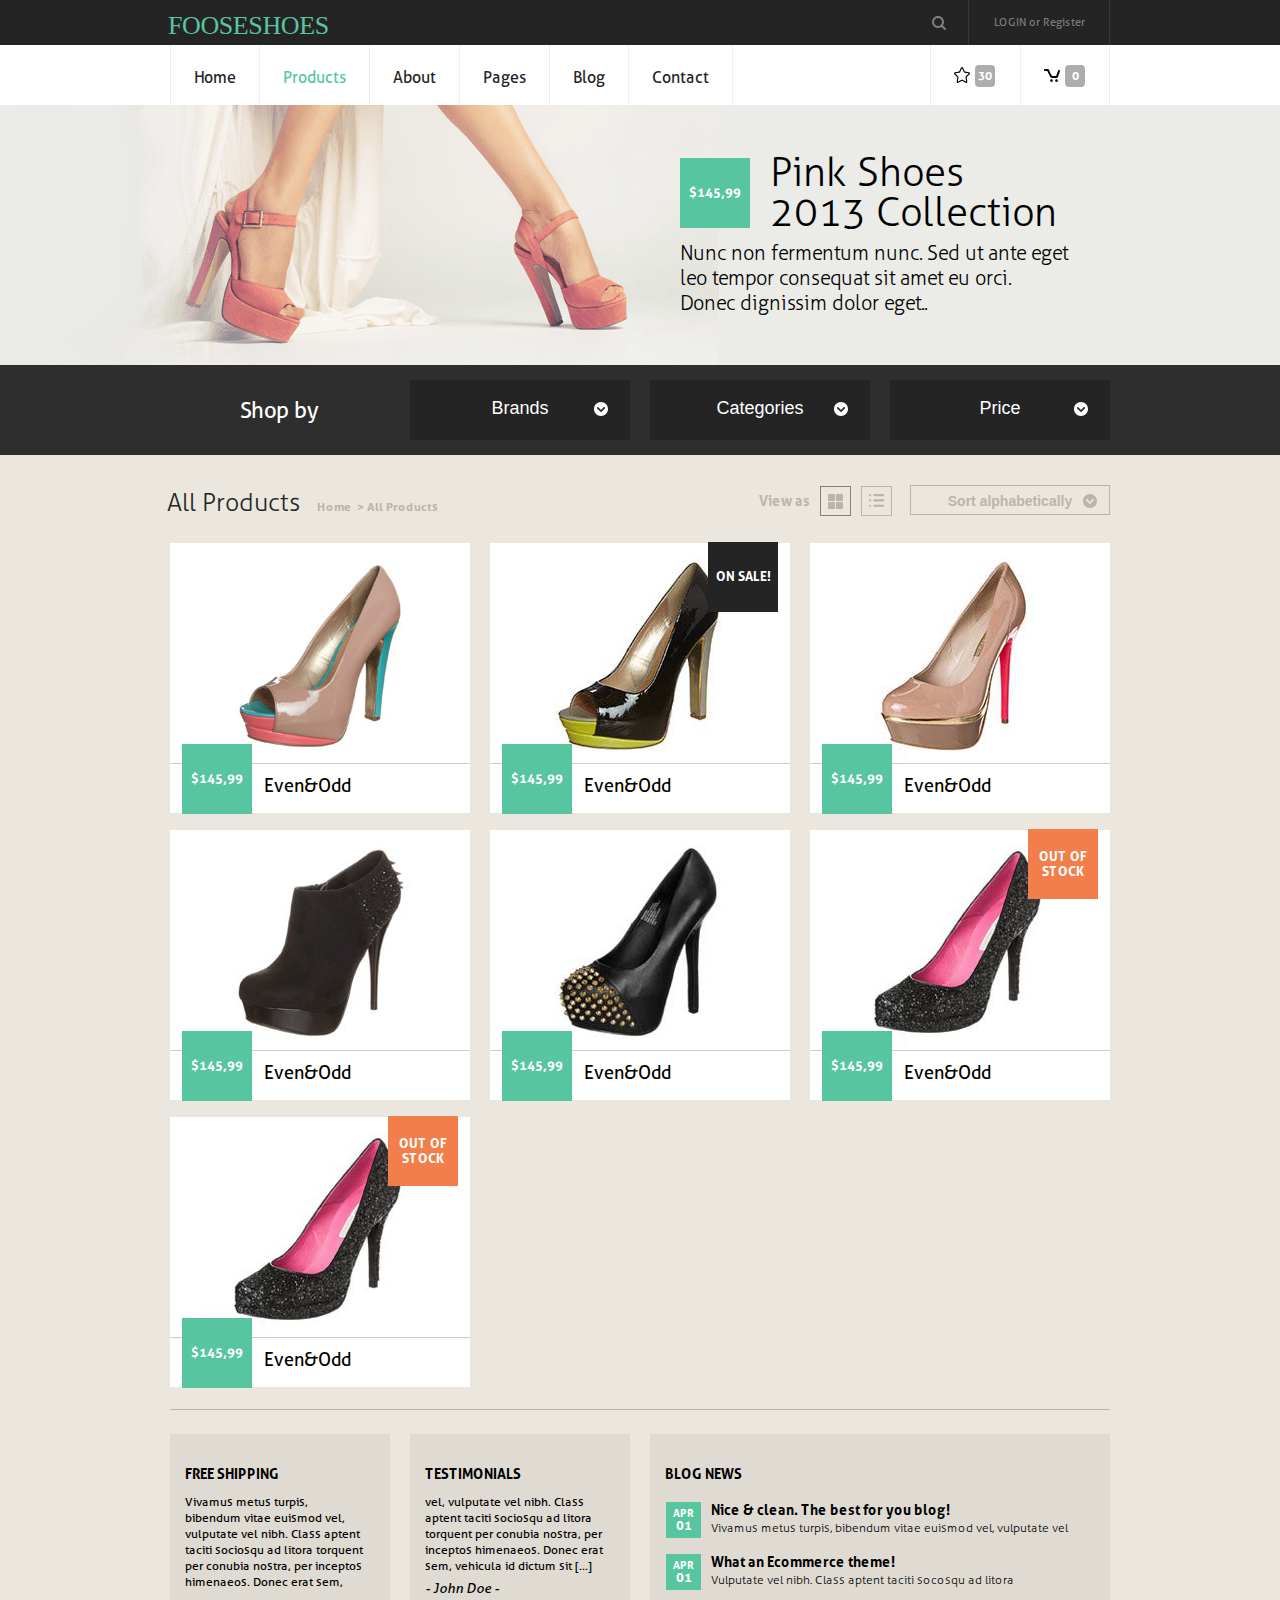
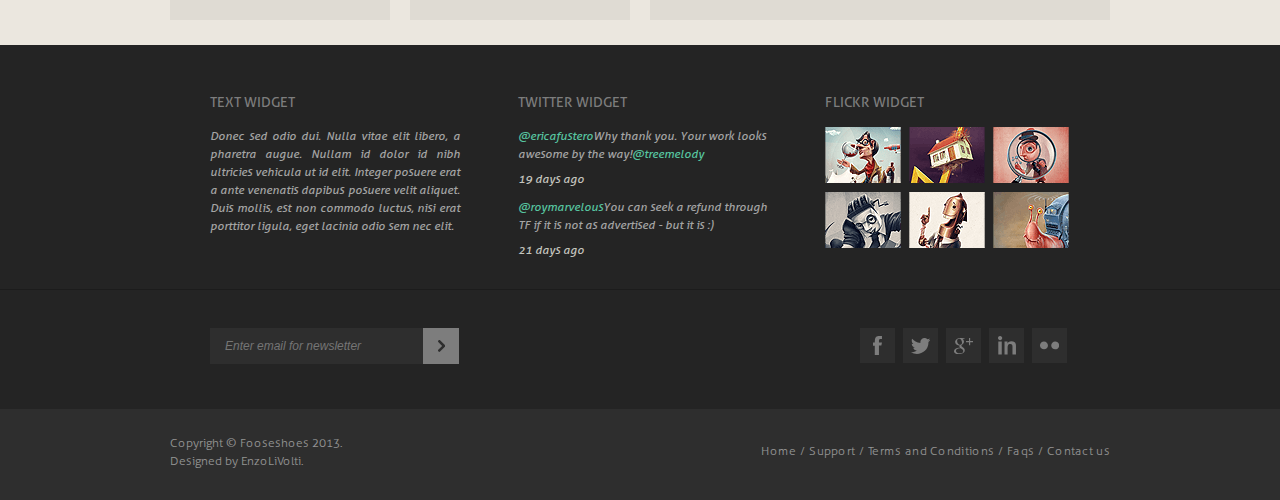
==== commit e9a6a28e: "Сделал мелкие правки" ====
--- a/products.html
+++ b/products.html
@@ -3,7 +3,7 @@
   <head>
     <title>Fooseshoes</title>
     <meta charset="utf-8" lang="en">
-    <link href="assets/css/style.css" rel="stylesheet">
+    <link href="assets/css/style.css?v=9b32b5a080e7c0735cfce9dbb5725412" rel="stylesheet">
   </head>
   <body>
     <svg display="none">
@@ -524,7 +524,7 @@
         </div>
       </footer>
       <script src="https://code.jquery.com/jquery-3.0.0.min.js"></script>
-      <script src="assets/js/scripts.js"></script>
+      <script src="assets/js/scripts.js?v=8971778a9cc0ad74eeea6d9ed8a7b87f"></script>
     </div>
   </body>
 </html>--- a/assets/css/style.css
+++ b/assets/css/style.css
@@ -1 +1 @@
-@font-face{font-family:Aller;font-style:normal;font-weight:400;src:url([data-uri]) format("woff")}@font-face{font-family:Aller;font-style:normal;font-weight:300;src:url([data-uri]) format("woff")}@font-face{font-family:Aller;font-style:normal;font-weight:700;src:url([data-uri]) format("woff")}@font-face{font-family:Aller;font-style:italic;font-weight:400;src:url([data-uri]) format("woff")}*{box-sizing:border-box;padding:0;margin:0;-webkit-text-size-adjust:none;-ms-text-size-adjust:none;text-size-adjust:none}button,input,textarea{outline:none}table{border-collapse:collapse;border-spacing:0}html{background:#fff;font-size:10px}body{font-family:Aller;font-size:14px;font-size:1.4rem;line-height:20px}a{text-decoration:none}.wrapper{width:960px;padding:0 10px;margin:0 auto}.line{width:100%}.line--dark,.line--dark-hr{background-color:#242424}.line--dark-hr{border-bottom:1px solid #1c1c1c}.line--grey{background-color:#ebebe7}.line--grey-bg{background:url(../img/pink_shoes.png) no-repeat;background-position:-59px -104px;background-origin:border-box;background-color:#ebebe7}.line--grey-bgshort{background:url(../img/pink_shoes.png) no-repeat;background-position:-59px -275px;background-origin:border-box;background-color:#ebebe7}.line--darkgrey{background-color:#2e2e2e}.line--lightgrey{background-color:#ebe7df}.price{display:-webkit-box;display:-ms-flexbox;display:flex;-webkit-box-pack:center;-ms-flex-pack:center;justify-content:center;-webkit-box-align:center;-ms-flex-align:center;align-items:center;width:70px;height:70px;font-weight:700;font-size:13px;font-size:1.3rem;text-align:center;word-break:break-all;color:#fff;background-color:#57c5a0}.on-sale{min-width:70px;line-height:70px;background-color:#242424}.on-sale,.out-stock{display:-webkit-box;display:-ms-flexbox;display:flex;-webkit-box-pack:center;-ms-flex-pack:center;justify-content:center;-webkit-box-align:center;-ms-flex-align:center;align-items:center;height:70px;font-weight:700;font-size:13px;font-size:1.3rem;text-align:center;text-transform:uppercase;color:#fff}.out-stock{width:70px;line-height:15px;line-height:1.5rem;background-color:#f27e4b}.icon-svg{fill:#6e6e6e;-webkit-transition:fill .2s;transition:fill .2s}.icon-svg--dark{fill:#2e2e2e}.icon-social{fill:#7d7d7d;-webkit-transition:fill .2s;transition:fill .2s}.btn{display:-webkit-box;display:-ms-flexbox;display:flex;-ms-flex-line-pack:center;align-content:center;-webkit-box-align:center;-ms-flex-align:center;align-items:center;height:30px;font-size:14px;font-size:1.4rem;font-weight:700;line-height:30px;line-height:3rem;color:#bcb5a7;border:1px solid #bcb5a7;cursor:pointer;-webkit-transition:opacity .2s;transition:opacity .2s}.btn--active{border:1px solid #898170}.btn:hover{opacity:.6}.icons{display:-webkit-box;display:-ms-flexbox;display:flex}.icons--none{display:none}.icons__link{display:-webkit-box;display:-ms-flexbox;display:flex;-webkit-box-pack:center;-ms-flex-pack:center;justify-content:center;-webkit-box-align:center;-ms-flex-align:center;align-items:center;margin-right:2px;width:40px;height:40px;background-color:#fff;cursor:pointer}.icons__link:hover .icon-svg{fill:#57c5a0}.breadcrumbs{font-size:0;font-weight:700;list-style:none;color:#bcb5a7}.breadcrumbs__item{display:inline-block;vertical-align:baseline;font-size:12px;font-size:1.2rem}.breadcrumbs__item:after{content:" \00A0  >  \00A0"}.breadcrumbs__item:last-child:after{content:""}.breadcrumbs__link{color:#bcb5a7;-webkit-transition:opacity .2s;transition:opacity .2s}.breadcrumbs__link:hover{opacity:.6}.header{position:relative;margin:0 auto;background-color:#fff;z-index:2}.top-header{display:-webkit-box;display:-ms-flexbox;display:flex;-webkit-box-pack:justify;-ms-flex-pack:justify;justify-content:space-between;-webkit-box-align:center;-ms-flex-align:center;align-items:center;padding:12px 10px;height:45px;background-color:#242424}.logo{position:relative;top:3px;right:2px;margin-right:36px}.logo__text{font-family:Heiti SC;font-size:26px;font-size:2.6rem;font-weight:300;line-height:25px;line-height:2.5rem;letter-spacing:-.4px;color:#57c5a0;text-transform:uppercase}.search{position:relative;width:100%}.search__icon{position:absolute;right:22px;top:16px;z-index:2;cursor:pointer}.search__input{display:block;position:relative;width:100%;height:45px;padding-right:55px;padding-left:10px;border:1px solid transparent;background-color:#242424;text-align:right;font-size:18px;font-size:1.8rem;font-weight:300;text-transform:uppercase;color:hsla(0,0%,100%,.5);cursor:pointer;-webkit-transition:background-color .2s;transition:background-color .2s}.search__input:hover{background-color:#303030}.search__input:focus{background-color:#fff;color:#000}.profile{text-align:center;border-right:1px solid #383838;border-left:1px solid #383838}.profile__link{display:block;width:140px;height:45px;font-size:11px;font-size:1.1rem;line-height:45px;line-height:4.5rem;color:#7e7e7e;-webkit-transition:background-color .2s;transition:background-color .2s}.profile__link:hover{background-color:#303030}.nav-header{display:-webkit-box;display:-ms-flexbox;display:flex;-webkit-box-pack:justify;-ms-flex-pack:justify;justify-content:space-between;height:60px}.menu__items{list-style:none;font-size:0}.menu__item{display:inline-block;vertical-align:top;font-size:16px;font-size:1.6rem;line-height:25px;line-height:2.5rem;border-right:1px solid #eee}.menu__link{display:block;padding:20px 23px 15px;color:#242424;-webkit-transition:color .2s;transition:color .2s}.menu__item:first-of-type{border-left:1px solid #eee}.menu__link--selected,.menu__link:hover{color:#57c5a0}.user-info{display:-webkit-box;display:-ms-flexbox;display:flex}.user-info__icon{position:relative;top:2px}.user-info__link{padding:20px 23px;min-width:90px;height:60px;border-left:1px solid #eee}.user-info__link:last-of-type{border-right:1px solid #eee}.user-info__link:hover .user-info__count{background-color:#57c5a0}.user-info__count{display:inline-block;vertical-align:top;padding:1px;margin-left:2px;min-height:20px;min-width:20px;font-size:12px;font-size:1.2rem;font-weight:700;text-align:center;color:#fff;background-color:#adadad;border-radius:4px}.slider{position:relative;display:-webkit-box;display:-ms-flexbox;display:flex;-webkit-box-pack:end;-ms-flex-pack:end;justify-content:flex-end;margin:0 auto;min-height:460px}.slider--short{min-height:260px}.slider__price{margin-top:15px;margin-right:20px}.slider__information{display:none;-webkit-box-orient:vertical;-webkit-box-direction:normal;-ms-flex-direction:column;flex-direction:column;-ms-flex-wrap:wrap;flex-wrap:wrap;-webkit-box-pack:start;-ms-flex-pack:start;justify-content:flex-start;-ms-flex-line-pack:start;align-content:flex-start;position:relative;width:390px;margin-right:40px;margin-top:55px;z-index:1}.slider__information--none{opacity:0}.slider__information--short{-webkit-box-orient:horizontal;-webkit-box-direction:normal;-ms-flex-direction:row;flex-direction:row;margin-top:38px}.slider__title{display:block;margin-top:10px;margin-bottom:8px;width:290px;font-weight:300;font-size:40px;font-size:4rem;line-height:40px;line-height:4rem}.slider__text{margin-bottom:15px;font-weight:300;font-size:20px;font-size:2rem;line-height:25px;line-height:2.5rem}#sld-1:checked~.line .slider__information:first-of-type{display:block}#sld-1:checked~.line .slide:first-of-type::before{color:#fff;background-color:#57c5a0}#sld-1:checked~.line .slide:first-of-type .slide__title{color:#fff}#sld-1:checked~.line .slide:first-of-type .slide__text{color:#adadad}#sld-2:checked~.line .slider__information:nth-of-type(2){display:block}#sld-2:checked~.line .slide:nth-of-type(2):before{color:#fff;background-color:#57c5a0}#sld-2:checked~.line .slide:nth-of-type(2) .slide__title{color:#fff}#sld-2:checked~.line .slide:nth-of-type(2) .slide__text{color:#adadad}#sld-3:checked~.line .slider__information:nth-of-type(3){display:block}#sld-3:checked~.line .slide:nth-of-type(3):before{color:#fff;background-color:#57c5a0}#sld-3:checked~.line .slide:nth-of-type(3) .slide__title{color:#fff}#sld-3:checked~.line .slide:nth-of-type(3) .slide__text{color:#adadad}#sld-4:checked~.line .slider__information:nth-of-type(4){display:block}#sld-4:checked~.line .slide:nth-of-type(4):before{color:#fff;background-color:#57c5a0}#sld-4:checked~.line .slide:nth-of-type(4) .slide__title{color:#fff}#sld-4:checked~.line .slide:nth-of-type(4) .slide__text{color:#adadad}#sld-5:checked~.line .slider__information:nth-of-type(5){display:block}#sld-5:checked~.line .slide:nth-of-type(5):before{color:#fff;background-color:#57c5a0}#sld-5:checked~.line .slide:nth-of-type(5) .slide__title{color:#fff}#sld-5:checked~.line .slide:nth-of-type(5) .slide__text{color:#adadad}.slides{display:-webkit-box;display:-ms-flexbox;display:flex;-webkit-box-pack:justify;-ms-flex-pack:justify;justify-content:space-between;min-height:90px;padding:0}.slide{position:relative;width:100%;padding-top:30px;text-align:center;line-height:25px;line-height:2.5rem;color:hsla(0,0%,100%,.5);cursor:pointer}.slide__title{margin-bottom:-3px;font-size:18px;font-size:1.8rem;font-weight:300}.slide__text{margin-top:-6px;font-size:12px;font-size:1.2rem;color:hsla(0,0%,68%,.5)}.slide:before{position:absolute;display:block;content:"";height:6px;width:180px;top:8px;background-color:#000;border-top:2px solid #000;border-bottom:2px solid #000;border-right:8px solid #000;border-left:8px solid #000;-webkit-transition:background-color .2s;transition:background-color .2s}.slide:hover:before{background-color:#303030}.slide--active:before,.slide--active:hover:before{color:#fff;background-color:#57c5a0}.slide--active .slide__title{color:#fff}.slide--active .slide__text{color:#adadad}.slide:after{position:absolute;display:block;content:"";height:4px;width:0;top:10px;left:1px;border:1px solid #2e2e2e}.slide:first-of-type:after{display:none}.specials{display:-webkit-box;display:-ms-flexbox;display:flex;-webkit-box-pack:justify;-ms-flex-pack:justify;justify-content:space-between;-webkit-box-align:center;-ms-flex-align:center;align-items:center;min-height:230px;min-width:180px}.specials__link:hover .special__text{background-color:rgba(36,36,36,.7)}.special{display:-webkit-box;display:-ms-flexbox;display:flex;-webkit-box-pack:center;-ms-flex-pack:center;justify-content:center;-webkit-box-align:center;-ms-flex-align:center;align-items:center;min-width:300px;min-height:180px;background-color:#fff}.special--sale{background:url(../img/on_sale.jpg)}.special--offers{background:url(../img/special_offers.jpg)}.special--have{background:url(../img/must_have.jpg)}.special__text{min-width:180px;padding:0 25px;font-size:25px;font-size:2.5rem;font-weight:300;line-height:60px;line-height:6rem;text-transform:uppercase;text-align:center;color:#fff;background-color:rgba(36,36,36,.9);-webkit-transition:background-color .2s;transition:background-color .2s}.products{position:relative;min-height:500px;padding-top:30px;padding-bottom:45px}.products--shop{padding-bottom:15px}.products__text{display:-webkit-box;display:-ms-flexbox;display:flex;-webkit-box-pack:start;-ms-flex-pack:start;justify-content:flex-start;-webkit-box-align:baseline;-ms-flex-align:baseline;align-items:baseline;margin-bottom:22px;font-size:25px;font-size:2.5rem;font-weight:300}.products__text--nosort{-webkit-box-pack:justify;-ms-flex-pack:justify;justify-content:space-between}.products__breadcrumbs{-webkit-box-flex:1;-ms-flex-positive:1;flex-grow:1}.products__title{margin:8px 17px 0 -3px;font-size:25px;font-size:2.5rem;font-weight:300;color:#242424}.products__btn{display:block;text-align:center;min-width:100px}.cards{display:-webkit-box;display:-ms-flexbox;display:flex;-webkit-box-orient:horizontal;-webkit-box-direction:normal;-ms-flex-direction:row;flex-direction:row;-ms-flex-wrap:wrap;flex-wrap:wrap;margin-bottom:15px}.cards__link{display:block;margin:0 20px 17px 0}.cards__link:nth-of-type(3n){margin-right:0}.cards__link:hover .cards__icons{opacity:1}.cards__item{display:-webkit-box;display:-ms-flexbox;display:flex;-webkit-box-orient:vertical;-webkit-box-direction:normal;-ms-flex-direction:column;flex-direction:column;-webkit-box-pack:end;-ms-flex-pack:end;justify-content:flex-end;position:relative;width:300px;height:270px;background-color:#fff}.cards__item--1{background:url(../img/item/item1.jpg) top no-repeat;background-color:#fff}.cards__item--2{background:url(../img/item/item2.jpg) top no-repeat;background-color:#fff}.cards__item--3{background:url(../img/item/item3.jpg) top no-repeat;background-color:#fff}.cards__item--4{background:url(../img/item/item4.jpg) top no-repeat;background-color:#fff}.cards__item--5{background:url(../img/item/item5.jpg) top no-repeat;background-color:#fff}.cards__item--6{background:url(../img/item/item6.jpg) top no-repeat;background-color:#fff}.cards__item:after{position:absolute;content:"";top:220px;width:100%;height:1px;background-color:#ccc}.cards__text{margin-left:94px;margin-bottom:17px;font-size:18px;font-size:1.8rem;color:#000}.cards__price{position:absolute;bottom:-1px;left:12px;z-index:1}.cards__sale,.cards__stock{position:absolute;top:-1px;right:12px;z-index:1}.cards__icons{position:absolute;width:100%;padding-left:105px;bottom:5px;background-color:#fff;opacity:0;-webkit-transition:opacity .2s;transition:opacity .2s}.shop-by{padding-top:15px;padding-left:80px;min-height:90px;color:#fff}.shop-by__form{display:-webkit-box;display:-ms-flexbox;display:flex;-webkit-box-pack:end;-ms-flex-pack:end;justify-content:flex-end;-webkit-box-align:center;-ms-flex-align:center;align-items:center}.shop-by__text{-webkit-box-flex:1;-ms-flex-positive:1;flex-grow:1;text-align:left;font-size:22px;font-size:2.2rem}.shop-by__wrapper{position:relative;width:220px;margin-left:20px}.shop-by__field{padding-bottom:4px;width:100%;height:60px;outline:none;font-size:18px;font-size:1.8rem;line-height:25px;line-height:2.5rem;text-align:center;-moz-text-align-last:center;text-align-last:center;color:#fff;border-radius:0;border:0;background-color:#242424;cursor:pointer;-webkit-appearance:none;-moz-appearance:none;-o-appearance:none;appearance:none;-webkit-transition:background-color .2s;transition:background-color .2s}.shop-by__field:hover{background-color:#303030}.shop-by__icon{position:absolute;top:22px;right:22px}.filter-list{position:relative;bottom:5px;display:-webkit-box;display:-ms-flexbox;display:flex;margin-right:8px;font-size:14px;font-size:1.4rem;font-weight:700;line-height:25px;line-height:2.5rem;color:#bcb5a7}.filter-list__text{line-height:30px;line-height:3rem;margin-right:10px}.filter-list__btn{padding:7px;margin-right:10px}.sorting-list{position:relative;bottom:5px;text-align:center}.sorting-list__field{min-width:200px;outline:none;border-radius:0;border:1px solid #bcb5a7;cursor:pointer;background-color:transparent;text-align:center;-moz-text-align-last:center;text-align-last:center;-webkit-appearance:none;-moz-appearance:none;-o-appearance:none;appearance:none}.sorting-list__icon{position:absolute;fill:#bcb5a7;right:13px;top:9px}.information{position:relative;display:-webkit-box;display:-ms-flexbox;display:flex;-webkit-box-pack:justify;-ms-flex-pack:justify;justify-content:space-between;-webkit-box-align:start;-ms-flex-align:start;align-items:flex-start;padding-bottom:25px}.information:after{position:absolute;content:"";top:-26px;width:940px;height:1px;border-bottom:1px solid #bcb5a7}.information__item{min-height:186px;padding:30px 25px 0 15px;background-color:rgba(0,0,0,.05);width:220px}.information__title{margin-bottom:10px;font-size:14px;font-size:1.4rem;font-weight:700;text-transform:uppercase}.information__text{margin-bottom:4px;font-size:12px;font-size:1.2rem;line-height:16px;line-height:1.6rem}.information__text--author{font-style:italic;margin-bottom:0}.information__item:last-of-type{width:460px}.news{position:relative;margin:3px 0 8px 46px;padding-top:8px}.news,.news__date{display:-webkit-box;display:-ms-flexbox;display:flex;-webkit-box-orient:vertical;-webkit-box-direction:normal;-ms-flex-direction:column;flex-direction:column}.news__date{position:absolute;left:-45px;-webkit-box-pack:center;-ms-flex-pack:center;justify-content:center;-webkit-box-align:center;-ms-flex-align:center;align-items:center;height:36px;width:35px;font-size:11px;font-size:1.1rem;font-weight:700;line-height:12px;line-height:1.2rem;text-align:center;text-transform:uppercase;color:#fff;background-color:#57c5a0}.news__day{font-size:13px;font-size:1.3rem}.news__title{font-size:14px;font-size:1.4rem;font-weight:700;line-height:16px;line-height:1.6rem}.news__text{font-size:12px;font-size:1.2rem;font-weight:300}.widgets{display:-webkit-box;display:-ms-flexbox;display:flex;-webkit-box-pack:justify;-ms-flex-pack:justify;justify-content:space-between;position:relative;padding-left:50px}.widget{width:250px;margin:48px 50px 20px 0}.widget--flickr{margin-right:35px}.widget__title{margin-bottom:16px;font-size:14px;font-size:1.4rem;color:#7d7d7d;text-transform:uppercase}.widget__text,.widget__title{line-height:18px;line-height:1.8rem}.widget__text{text-align:justify;font-style:italic;font-size:12px;font-size:1.2rem;color:#a4a4a4}.tweet{margin-bottom:10px}.tweet__text{margin-bottom:7px;font-style:italic;font-size:12px;font-size:1.2rem;line-height:18px;line-height:1.8rem;color:#a4a4a4}.tweet__text--link{color:#57c5a0}.tweet__text--date{color:#c4c5bf}.connection{display:-webkit-box;display:-ms-flexbox;display:flex;-webkit-box-pack:justify;-ms-flex-pack:justify;justify-content:space-between;padding:38px 18px 0}.subscribe{position:relative;margin-bottom:45px;margin-left:32px;width:250px;height:36px}.subscribe__field{padding:0 15px;width:215px;height:36px;font-size:12px;font-size:1.2rem;line-height:35px;line-height:3.5rem;font-style:italic;border:0;color:#7d7d7d;background-color:#2e2e2e;outline:none}.subscribe__field:focus::-webkit-input-placeholder{color:transparent}.subscribe__field:focus:-moz-placeholder,.subscribe__field:focus::-moz-placeholder{color:transparent}.subscribe__field:focus:-ms-input-placeholder{color:transparent}.subscribe__btn{display:none}.subscribe__arrow{position:absolute;top:0;right:1px;display:-webkit-box;display:-ms-flexbox;display:flex;-webkit-box-pack:center;-ms-flex-pack:center;justify-content:center;-webkit-box-align:center;-ms-flex-align:center;align-items:center;width:36px;height:36px;background-color:#7d7d7d;-webkit-transition:background-color .2s;transition:background-color .2s;cursor:pointer}.subscribe__arrow:hover{background-color:#57c5a0}.social{width:250px}.social,.social__link{display:-webkit-box;display:-ms-flexbox;display:flex;height:35px}.social__link{-webkit-box-pack:center;-ms-flex-pack:center;justify-content:center;-webkit-box-align:center;-ms-flex-align:center;align-items:center;width:35px;margin-left:8px;background-color:#2e2e2e}.social__link:hover .icon-social{fill:#57c5a0}.footer{display:-webkit-box;display:-ms-flexbox;display:flex;-webkit-box-pack:justify;-ms-flex-pack:justify;justify-content:space-between;padding-bottom:30px;color:hsla(0,0%,100%,.5);font-weight:300}.footer__copyright{margin-top:25px;width:180px;font-size:12px;font-size:1.2rem;line-height:18px;line-height:1.8rem}.footer-menu{margin-top:30px;letter-spacing:.3px}.footer-menu__items{list-style:none;font-size:0}.footer-menu__item{display:inline-block;vertical-align:top;font-size:12px;font-size:1.2rem;line-height:25px;line-height:2.5rem}.footer-menu__link{color:hsla(0,0%,100%,.5)}.footer-menu__link:hover{color:hsla(0,0%,100%,.3)}.footer-menu__item:after{content:" \00A0 / \00A0"}.footer-menu__item:last-of-type:after{content:""}+@font-face{font-family:Aller;font-style:normal;font-weight:400;src:url([data-uri]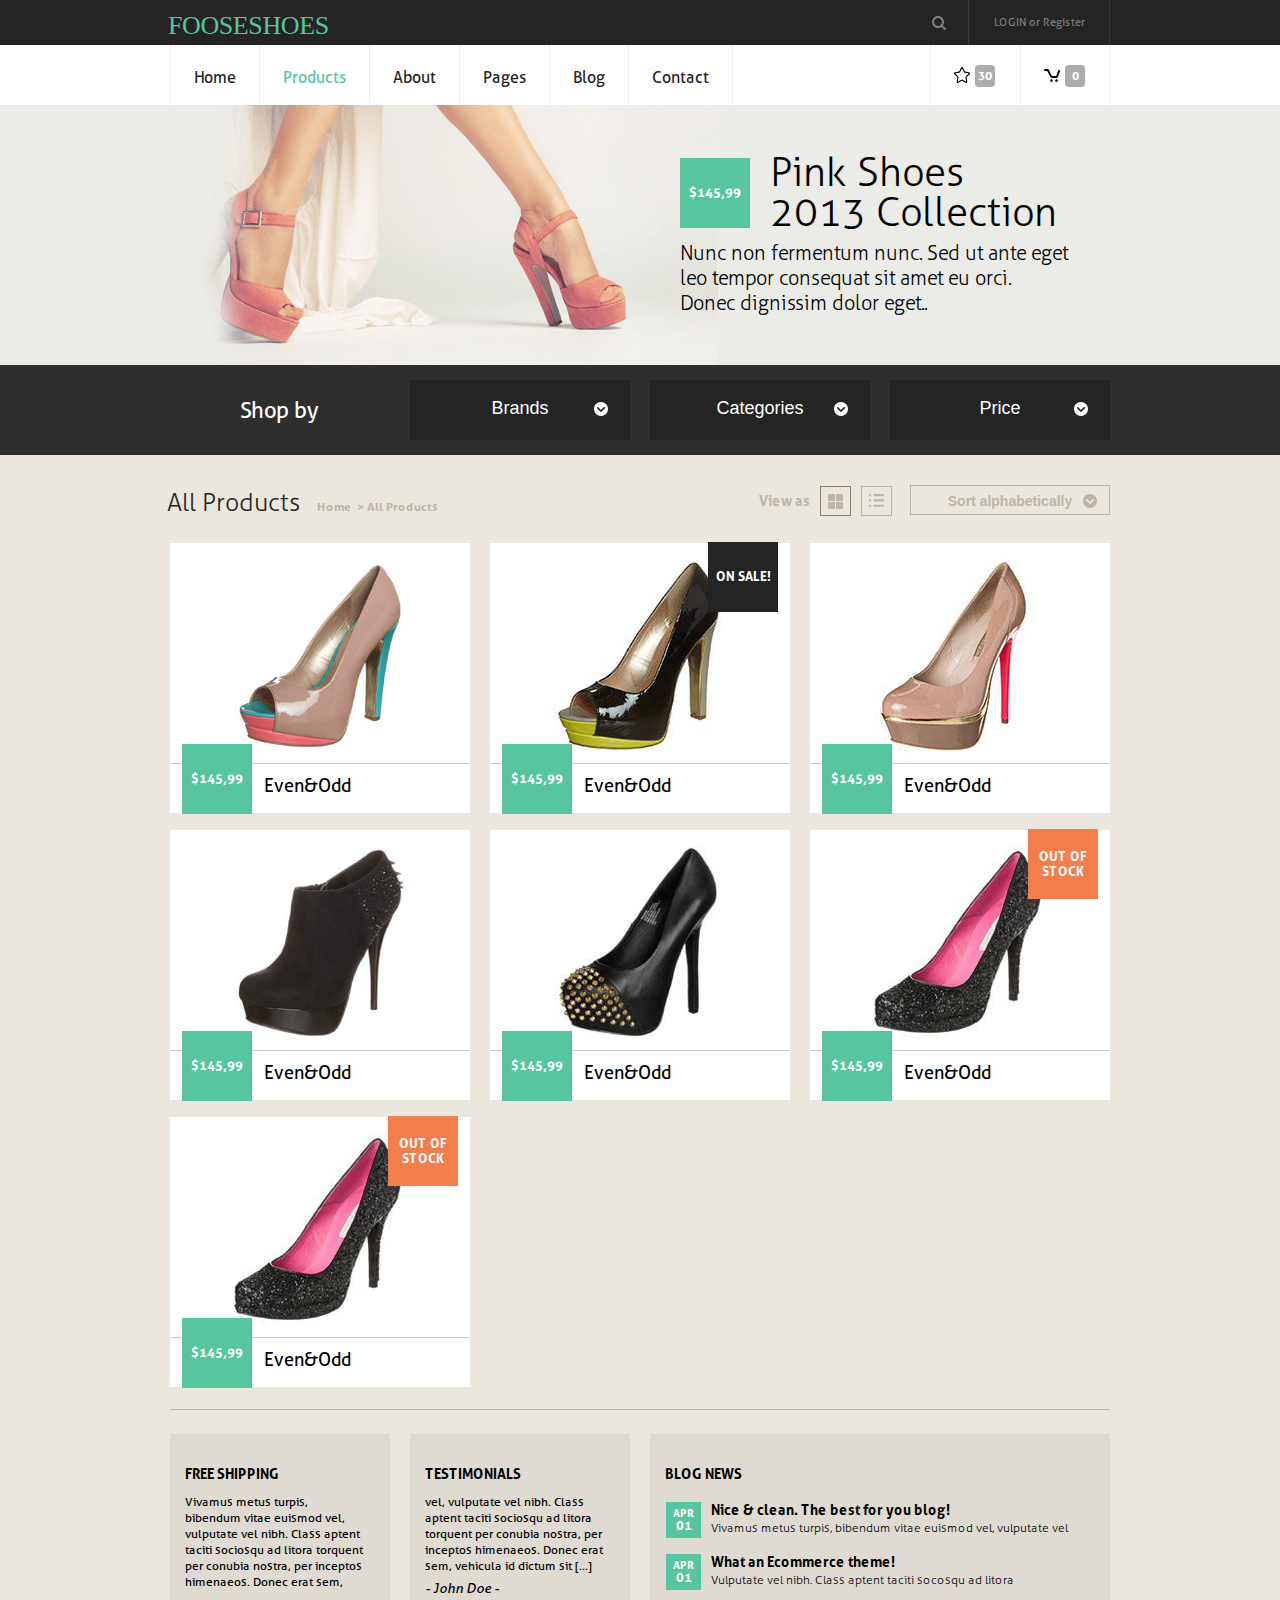
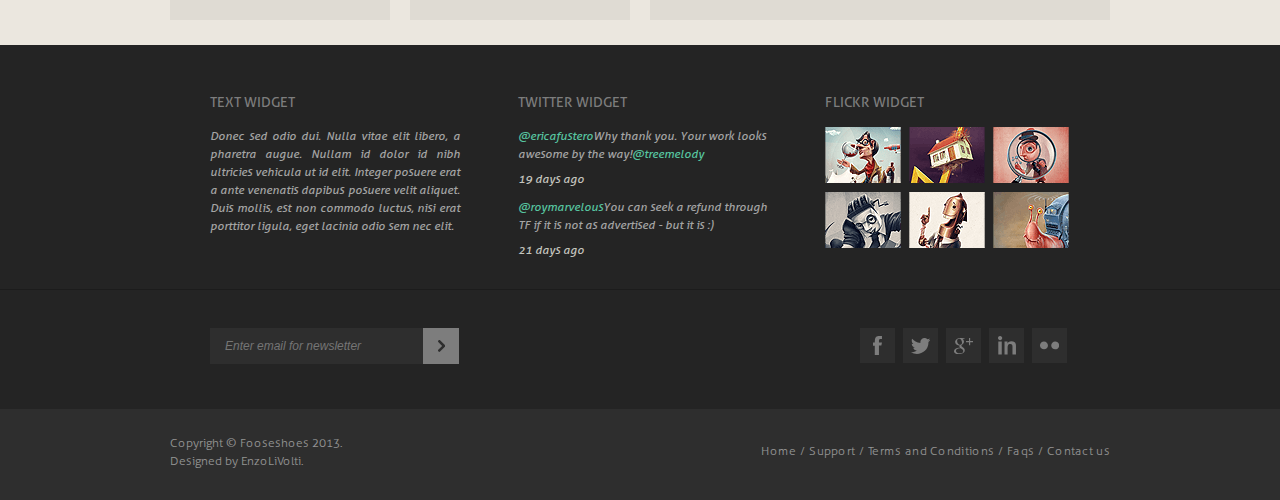
==== commit 0ca87d4a: "Поправил отображения слайдера" ====
--- a/products.html
+++ b/products.html
@@ -3,7 +3,8 @@
   <head>
     <title>Fooseshoes</title>
     <meta charset="utf-8" lang="en">
-    <link href="assets/css/style.css?v=9b32b5a080e7c0735cfce9dbb5725412" rel="stylesheet">
+    <meta content="width=device-width, initial-scale=1" name="viewport">
+    <link href="assets/css/style.css?v=c18f7bd8bb8d72c769b9b1f2e35eca59" rel="stylesheet">
   </head>
   <body>
     <svg display="none">
@@ -110,7 +111,7 @@
       </div>
     </header>
     <main>
-      <div class="line line--grey-bgshort">
+      <div class="line line--grey">
         <div class="slider slider--short wrapper">
           <div class="slider__information slider__information--short">
             <p class="slider__price price">$145,99</p>
--- a/assets/css/style.css
+++ b/assets/css/style.css
@@ -1 +1 @@
-@font-face{font-family:Aller;font-style:normal;font-weight:400;src:url([data-uri]) format("woff")}@font-face{font-family:Aller;font-style:normal;font-weight:300;src:url([data-uri]) format("woff")}@font-face{font-family:Aller;font-style:normal;font-weight:700;src:url([data-uri]) format("woff")}@font-face{font-family:Aller;font-style:italic;font-weight:400;src:url([data-uri]) format("woff")}*{box-sizing:border-box;padding:0;margin:0;-webkit-text-size-adjust:none;-ms-text-size-adjust:none;text-size-adjust:none}button,input,textarea{outline:none}table{border-collapse:collapse;border-spacing:0}html{background:#fff;font-size:10px}body{font-family:Aller;font-size:14px;font-size:1.4rem;line-height:20px}a{text-decoration:none}.wrapper{width:960px;padding:0 10px;margin:0 auto}.line{width:100%}.line--dark,.line--dark-hr{background-color:#242424}.line--dark-hr{border-bottom:1px solid #1c1c1c}.line--grey{background-color:#ebebe7}.line--grey-bg{background:url(../img/pink_shoes.png) no-repeat;background-position:-59px -104px;background-origin:border-box;background-color:#ebebe7}.line--grey-bgshort{background:url(../img/pink_shoes.png) no-repeat;background-position:-59px -275px;background-origin:border-box;background-color:#ebebe7}.line--darkgrey{background-color:#2e2e2e}.line--lightgrey{background-color:#ebe7df}.price{display:-webkit-box;display:-ms-flexbox;display:flex;-webkit-box-pack:center;-ms-flex-pack:center;justify-content:center;-webkit-box-align:center;-ms-flex-align:center;align-items:center;width:70px;height:70px;font-weight:700;font-size:13px;font-size:1.3rem;text-align:center;word-break:break-all;color:#fff;background-color:#57c5a0}.on-sale{min-width:70px;line-height:70px;background-color:#242424}.on-sale,.out-stock{display:-webkit-box;display:-ms-flexbox;display:flex;-webkit-box-pack:center;-ms-flex-pack:center;justify-content:center;-webkit-box-align:center;-ms-flex-align:center;align-items:center;height:70px;font-weight:700;font-size:13px;font-size:1.3rem;text-align:center;text-transform:uppercase;color:#fff}.out-stock{width:70px;line-height:15px;line-height:1.5rem;background-color:#f27e4b}.icon-svg{fill:#6e6e6e;-webkit-transition:fill .2s;transition:fill .2s}.icon-svg--dark{fill:#2e2e2e}.icon-social{fill:#7d7d7d;-webkit-transition:fill .2s;transition:fill .2s}.btn{display:-webkit-box;display:-ms-flexbox;display:flex;-ms-flex-line-pack:center;align-content:center;-webkit-box-align:center;-ms-flex-align:center;align-items:center;height:30px;font-size:14px;font-size:1.4rem;font-weight:700;line-height:30px;line-height:3rem;color:#bcb5a7;border:1px solid #bcb5a7;cursor:pointer;-webkit-transition:opacity .2s;transition:opacity .2s}.btn--active{border:1px solid #898170}.btn:hover{opacity:.6}.icons{display:-webkit-box;display:-ms-flexbox;display:flex}.icons--none{display:none}.icons__link{display:-webkit-box;display:-ms-flexbox;display:flex;-webkit-box-pack:center;-ms-flex-pack:center;justify-content:center;-webkit-box-align:center;-ms-flex-align:center;align-items:center;margin-right:2px;width:40px;height:40px;background-color:#fff;cursor:pointer}.icons__link:hover .icon-svg{fill:#57c5a0}.breadcrumbs{font-size:0;font-weight:700;list-style:none;color:#bcb5a7}.breadcrumbs__item{display:inline-block;vertical-align:baseline;font-size:12px;font-size:1.2rem}.breadcrumbs__item:after{content:" \00A0  >  \00A0"}.breadcrumbs__item:last-child:after{content:""}.breadcrumbs__link{color:#bcb5a7;-webkit-transition:opacity .2s;transition:opacity .2s}.breadcrumbs__link:hover{opacity:.6}.header{position:relative;margin:0 auto;background-color:#fff;z-index:2}.top-header{display:-webkit-box;display:-ms-flexbox;display:flex;-webkit-box-pack:justify;-ms-flex-pack:justify;justify-content:space-between;-webkit-box-align:center;-ms-flex-align:center;align-items:center;padding:12px 10px;height:45px;background-color:#242424}.logo{position:relative;width:180px;top:3px;right:2px;margin-right:36px}.logo__text{font-family:Heiti SC;font-size:26px;font-size:2.6rem;font-weight:300;line-height:25px;line-height:2.5rem;letter-spacing:-.4px;color:#57c5a0;text-transform:uppercase}.search{position:relative;width:100%}.search__icon{position:absolute;right:22px;top:16px;z-index:2;cursor:pointer}.search__input{display:block;position:relative;width:100%;height:45px;padding-right:55px;padding-left:10px;border:1px solid transparent;background-color:#242424;text-align:right;font-size:18px;font-size:1.8rem;font-weight:300;text-transform:uppercase;color:hsla(0,0%,100%,.5);cursor:pointer;-webkit-transition:background-color .2s;transition:background-color .2s}.search__input:hover{background-color:#303030}.search__input:focus{background-color:#fff;color:#000}.profile{text-align:center;border-right:1px solid #383838;border-left:1px solid #383838}.profile__link{display:block;width:140px;height:45px;font-size:11px;font-size:1.1rem;line-height:45px;line-height:4.5rem;color:#7e7e7e;-webkit-transition:background-color .2s;transition:background-color .2s}.profile__link:hover{background-color:#303030}.nav-header{display:-webkit-box;display:-ms-flexbox;display:flex;-webkit-box-pack:justify;-ms-flex-pack:justify;justify-content:space-between;height:60px}.menu__items{list-style:none;font-size:0}.menu__item{display:inline-block;vertical-align:top;font-size:16px;font-size:1.6rem;line-height:25px;line-height:2.5rem;border-right:1px solid #eee}.menu__link{display:block;padding:20px 23px 15px;color:#242424;-webkit-transition:color .2s;transition:color .2s}.menu__item:first-of-type{border-left:1px solid #eee}.menu__link--selected,.menu__link:hover{color:#57c5a0}.user-info{display:-webkit-box;display:-ms-flexbox;display:flex}.user-info__icon{position:relative;top:2px}.user-info__link{padding:20px 23px;min-width:90px;height:60px;border-left:1px solid #eee}.user-info__link:last-of-type{border-right:1px solid #eee}.user-info__link:hover .user-info__count{background-color:#57c5a0}.user-info__count{display:inline-block;vertical-align:top;padding:1px;margin-left:2px;min-height:20px;min-width:20px;font-size:12px;font-size:1.2rem;font-weight:700;text-align:center;color:#fff;background-color:#adadad;border-radius:4px}.slider{position:relative;display:-webkit-box;display:-ms-flexbox;display:flex;-webkit-box-pack:end;-ms-flex-pack:end;justify-content:flex-end;margin:0 auto;min-height:460px}.slider--short{min-height:260px}.slider__price{margin-top:15px;margin-right:20px}.slider__information{display:none;-webkit-box-orient:vertical;-webkit-box-direction:normal;-ms-flex-direction:column;flex-direction:column;-ms-flex-wrap:wrap;flex-wrap:wrap;-webkit-box-pack:start;-ms-flex-pack:start;justify-content:flex-start;-ms-flex-line-pack:start;align-content:flex-start;position:relative;width:390px;margin-right:40px;margin-top:55px;z-index:1}.slider__information--none{opacity:0}.slider__information--short{display:-webkit-box;display:-ms-flexbox;display:flex;-webkit-box-orient:horizontal;-webkit-box-direction:normal;-ms-flex-direction:row;flex-direction:row;margin-top:38px}.slider__title{display:block;margin-top:10px;margin-bottom:8px;width:290px;font-weight:300;font-size:40px;font-size:4rem;line-height:40px;line-height:4rem}.slider__text{margin-bottom:15px;font-weight:300;font-size:20px;font-size:2rem;line-height:25px;line-height:2.5rem}#sld-1:checked~.line .slider__information:first-of-type{display:block}#sld-1:checked~.line .slide:first-of-type::before{color:#fff;background-color:#57c5a0}#sld-1:checked~.line .slide:first-of-type .slide__title{color:#fff}#sld-1:checked~.line .slide:first-of-type .slide__text{color:#adadad}#sld-2:checked~.line .slider__information:nth-of-type(2){display:block}#sld-2:checked~.line .slide:nth-of-type(2):before{color:#fff;background-color:#57c5a0}#sld-2:checked~.line .slide:nth-of-type(2) .slide__title{color:#fff}#sld-2:checked~.line .slide:nth-of-type(2) .slide__text{color:#adadad}#sld-3:checked~.line .slider__information:nth-of-type(3){display:block}#sld-3:checked~.line .slide:nth-of-type(3):before{color:#fff;background-color:#57c5a0}#sld-3:checked~.line .slide:nth-of-type(3) .slide__title{color:#fff}#sld-3:checked~.line .slide:nth-of-type(3) .slide__text{color:#adadad}#sld-4:checked~.line .slider__information:nth-of-type(4){display:block}#sld-4:checked~.line .slide:nth-of-type(4):before{color:#fff;background-color:#57c5a0}#sld-4:checked~.line .slide:nth-of-type(4) .slide__title{color:#fff}#sld-4:checked~.line .slide:nth-of-type(4) .slide__text{color:#adadad}#sld-5:checked~.line .slider__information:nth-of-type(5){display:block}#sld-5:checked~.line .slide:nth-of-type(5):before{color:#fff;background-color:#57c5a0}#sld-5:checked~.line .slide:nth-of-type(5) .slide__title{color:#fff}#sld-5:checked~.line .slide:nth-of-type(5) .slide__text{color:#adadad}.slides{display:-webkit-box;display:-ms-flexbox;display:flex;-webkit-box-pack:justify;-ms-flex-pack:justify;justify-content:space-between;min-height:90px;padding:0}.slide{position:relative;width:100%;padding-top:30px;text-align:center;line-height:25px;line-height:2.5rem;color:hsla(0,0%,100%,.5);cursor:pointer}.slide__title{margin-bottom:-3px;font-size:18px;font-size:1.8rem;font-weight:300}.slide__text{margin-top:-6px;font-size:12px;font-size:1.2rem;color:hsla(0,0%,68%,.5)}.slide:before{position:absolute;display:block;content:"";height:6px;width:180px;top:8px;background-color:#000;border-top:2px solid #000;border-bottom:2px solid #000;border-right:8px solid #000;border-left:8px solid #000;-webkit-transition:background-color .2s;transition:background-color .2s}.slide:hover:before{background-color:#303030}.slide--active:before,.slide--active:hover:before{color:#fff;background-color:#57c5a0}.slide--active .slide__title{color:#fff}.slide--active .slide__text{color:#adadad}.slide:after{position:absolute;display:block;content:"";height:4px;width:0;top:10px;left:1px;border:1px solid #2e2e2e}.slide:first-of-type:after{display:none}.specials{display:-webkit-box;display:-ms-flexbox;display:flex;-webkit-box-pack:justify;-ms-flex-pack:justify;justify-content:space-between;-webkit-box-align:center;-ms-flex-align:center;align-items:center;min-height:230px;min-width:180px}.specials__link:hover .special__text{background-color:rgba(36,36,36,.7)}.special{display:-webkit-box;display:-ms-flexbox;display:flex;-webkit-box-pack:center;-ms-flex-pack:center;justify-content:center;-webkit-box-align:center;-ms-flex-align:center;align-items:center;min-width:300px;min-height:180px;background-color:#fff}.special--sale{background:url(../img/on_sale.jpg)}.special--offers{background:url(../img/special_offers.jpg)}.special--have{background:url(../img/must_have.jpg)}.special__text{min-width:180px;padding:0 25px;font-size:25px;font-size:2.5rem;font-weight:300;line-height:60px;line-height:6rem;text-transform:uppercase;text-align:center;color:#fff;background-color:rgba(36,36,36,.9);-webkit-transition:background-color .2s;transition:background-color .2s}.products{position:relative;min-height:500px;padding-top:30px;padding-bottom:45px}.products--shop{padding-bottom:15px}.products__text{display:-webkit-box;display:-ms-flexbox;display:flex;-webkit-box-pack:start;-ms-flex-pack:start;justify-content:flex-start;-webkit-box-align:baseline;-ms-flex-align:baseline;align-items:baseline;margin-bottom:22px;font-size:25px;font-size:2.5rem;font-weight:300}.products__text--nosort{-webkit-box-pack:justify;-ms-flex-pack:justify;justify-content:space-between}.products__breadcrumbs{-webkit-box-flex:1;-ms-flex-positive:1;flex-grow:1}.products__title{margin:8px 17px 0 -3px;font-size:25px;font-size:2.5rem;font-weight:300;color:#242424}.products__btn{display:block;text-align:center;min-width:100px}.cards{display:-webkit-box;display:-ms-flexbox;display:flex;-webkit-box-orient:horizontal;-webkit-box-direction:normal;-ms-flex-direction:row;flex-direction:row;-ms-flex-wrap:wrap;flex-wrap:wrap;margin-bottom:15px}.cards__link{display:block;margin:0 20px 17px 0}.cards__link:nth-of-type(3n){margin-right:0}.cards__link:hover .cards__icons{opacity:1}.cards__item{display:-webkit-box;display:-ms-flexbox;display:flex;-webkit-box-orient:vertical;-webkit-box-direction:normal;-ms-flex-direction:column;flex-direction:column;-webkit-box-pack:end;-ms-flex-pack:end;justify-content:flex-end;position:relative;width:300px;height:270px;background-color:#fff}.cards__item--1{background:url(../img/item/item1.jpg) top no-repeat;background-color:#fff}.cards__item--2{background:url(../img/item/item2.jpg) top no-repeat;background-color:#fff}.cards__item--3{background:url(../img/item/item3.jpg) top no-repeat;background-color:#fff}.cards__item--4{background:url(../img/item/item4.jpg) top no-repeat;background-color:#fff}.cards__item--5{background:url(../img/item/item5.jpg) top no-repeat;background-color:#fff}.cards__item--6{background:url(../img/item/item6.jpg) top no-repeat;background-color:#fff}.cards__item:after{position:absolute;content:"";top:220px;width:100%;height:1px;background-color:#ccc}.cards__text{margin-left:94px;margin-bottom:17px;font-size:18px;font-size:1.8rem;color:#000}.cards__price{position:absolute;bottom:-1px;left:12px;z-index:1}.cards__sale,.cards__stock{position:absolute;top:-1px;right:12px;z-index:1}.cards__icons{position:absolute;width:100%;padding-left:105px;bottom:5px;background-color:#fff;opacity:0;-webkit-transition:opacity .2s;transition:opacity .2s}.shop-by{padding-top:15px;padding-left:80px;min-height:90px;color:#fff}.shop-by__form{display:-webkit-box;display:-ms-flexbox;display:flex;-webkit-box-pack:end;-ms-flex-pack:end;justify-content:flex-end;-webkit-box-align:center;-ms-flex-align:center;align-items:center}.shop-by__text{-webkit-box-flex:1;-ms-flex-positive:1;flex-grow:1;text-align:left;font-size:22px;font-size:2.2rem}.shop-by__wrapper{position:relative;width:220px;margin-left:20px}.shop-by__field{padding-bottom:4px;padding-left:50px;padding-right:50px;width:100%;height:60px;outline:none;font-size:18px;font-size:1.8rem;line-height:25px;line-height:2.5rem;text-align:center;-moz-text-align-last:center;text-align-last:center;color:#fff;border-radius:0;border:0;background-color:#242424;cursor:pointer;-webkit-appearance:none;-moz-appearance:none;-o-appearance:none;appearance:none;-webkit-transition:background-color .2s;transition:background-color .2s}.shop-by__field:hover{background-color:#303030}.shop-by__icon{position:absolute;top:22px;right:22px}.filter-list{position:relative;bottom:5px;display:-webkit-box;display:-ms-flexbox;display:flex;margin-right:8px;font-size:14px;font-size:1.4rem;font-weight:700;line-height:25px;line-height:2.5rem;color:#bcb5a7}.filter-list__text{line-height:30px;line-height:3rem;margin-right:10px}.filter-list__btn{padding:7px;margin-right:10px}.sorting-list{position:relative;bottom:5px;text-align:center}.sorting-list__field{min-width:200px;outline:none;border-radius:0;border:1px solid #bcb5a7;cursor:pointer;background-color:transparent;text-align:center;-moz-text-align-last:center;text-align-last:center;-webkit-appearance:none;-moz-appearance:none;-o-appearance:none;appearance:none}.sorting-list__icon{position:absolute;fill:#bcb5a7;right:13px;top:9px}.information{position:relative;display:-webkit-box;display:-ms-flexbox;display:flex;-webkit-box-pack:justify;-ms-flex-pack:justify;justify-content:space-between;-webkit-box-align:start;-ms-flex-align:start;align-items:flex-start;padding-bottom:25px}.information:after{position:absolute;content:"";top:-26px;width:940px;height:1px;border-bottom:1px solid #bcb5a7}.information__item{min-height:186px;padding:30px 25px 0 15px;background-color:rgba(0,0,0,.05);width:220px}.information__title{margin-bottom:10px;font-size:14px;font-size:1.4rem;font-weight:700;text-transform:uppercase}.information__text{margin-bottom:4px;font-size:12px;font-size:1.2rem;line-height:16px;line-height:1.6rem}.information__text--author{font-style:italic;margin-bottom:0}.information__item:last-of-type{width:460px}.news{position:relative;margin:3px 0 8px 46px;padding-top:8px}.news,.news__date{display:-webkit-box;display:-ms-flexbox;display:flex;-webkit-box-orient:vertical;-webkit-box-direction:normal;-ms-flex-direction:column;flex-direction:column}.news__date{position:absolute;left:-45px;-webkit-box-pack:center;-ms-flex-pack:center;justify-content:center;-webkit-box-align:center;-ms-flex-align:center;align-items:center;height:36px;width:35px;font-size:11px;font-size:1.1rem;font-weight:700;line-height:12px;line-height:1.2rem;text-align:center;text-transform:uppercase;color:#fff;background-color:#57c5a0}.news__day{font-size:13px;font-size:1.3rem}.news__title{font-size:14px;font-size:1.4rem;font-weight:700;line-height:16px;line-height:1.6rem}.news__text{font-size:12px;font-size:1.2rem;font-weight:300}.widgets{display:-webkit-box;display:-ms-flexbox;display:flex;-webkit-box-pack:justify;-ms-flex-pack:justify;justify-content:space-between;position:relative;padding-left:50px}.widget{width:250px;margin:48px 50px 20px 0}.widget--flickr{margin-right:35px}.widget__title{margin-bottom:16px;font-size:14px;font-size:1.4rem;color:#7d7d7d;text-transform:uppercase}.widget__text,.widget__title{line-height:18px;line-height:1.8rem}.widget__text{text-align:justify;font-style:italic;font-size:12px;font-size:1.2rem;color:#a4a4a4}.tweet{margin-bottom:10px}.tweet__text{margin-bottom:7px;font-style:italic;font-size:12px;font-size:1.2rem;line-height:18px;line-height:1.8rem;color:#a4a4a4}.tweet__text--link{color:#57c5a0}.tweet__text--date{color:#c4c5bf}.connection{display:-webkit-box;display:-ms-flexbox;display:flex;-webkit-box-pack:justify;-ms-flex-pack:justify;justify-content:space-between;padding:38px 18px 0}.subscribe{position:relative;margin-bottom:45px;margin-left:32px;width:250px;height:36px}.subscribe__field{padding:0 15px;width:215px;height:36px;font-size:12px;font-size:1.2rem;line-height:35px;line-height:3.5rem;font-style:italic;border:0;color:#7d7d7d;background-color:#2e2e2e;outline:none}.subscribe__field:focus::-webkit-input-placeholder{color:transparent}.subscribe__field:focus:-moz-placeholder,.subscribe__field:focus::-moz-placeholder{color:transparent}.subscribe__field:focus:-ms-input-placeholder{color:transparent}.subscribe__btn{display:none}.subscribe__arrow{position:absolute;top:0;right:1px;display:-webkit-box;display:-ms-flexbox;display:flex;-webkit-box-pack:center;-ms-flex-pack:center;justify-content:center;-webkit-box-align:center;-ms-flex-align:center;align-items:center;width:36px;height:36px;background-color:#7d7d7d;-webkit-transition:background-color .2s;transition:background-color .2s;cursor:pointer}.subscribe__arrow:hover{background-color:#57c5a0}.social{width:250px}.social,.social__link{display:-webkit-box;display:-ms-flexbox;display:flex;height:35px}.social__link{-webkit-box-pack:center;-ms-flex-pack:center;justify-content:center;-webkit-box-align:center;-ms-flex-align:center;align-items:center;width:35px;margin-left:8px;background-color:#2e2e2e}.social__link:hover .icon-social{fill:#57c5a0}.footer{display:-webkit-box;display:-ms-flexbox;display:flex;-webkit-box-pack:justify;-ms-flex-pack:justify;justify-content:space-between;padding-bottom:30px;color:hsla(0,0%,100%,.5);font-weight:300}.footer__copyright{margin-top:25px;width:180px;font-size:12px;font-size:1.2rem;line-height:18px;line-height:1.8rem}.footer-menu{margin-top:30px;letter-spacing:.3px}.footer-menu__items{list-style:none;font-size:0}.footer-menu__item{display:inline-block;vertical-align:top;font-size:12px;font-size:1.2rem;line-height:25px;line-height:2.5rem}.footer-menu__link{color:hsla(0,0%,100%,.5)}.footer-menu__link:hover{color:hsla(0,0%,100%,.3)}.footer-menu__item:after{content:" \00A0 / \00A0"}.footer-menu__item:last-of-type:after{content:""}+@font-face{font-family:Aller;font-style:normal;font-weight:400;src:url([data-uri]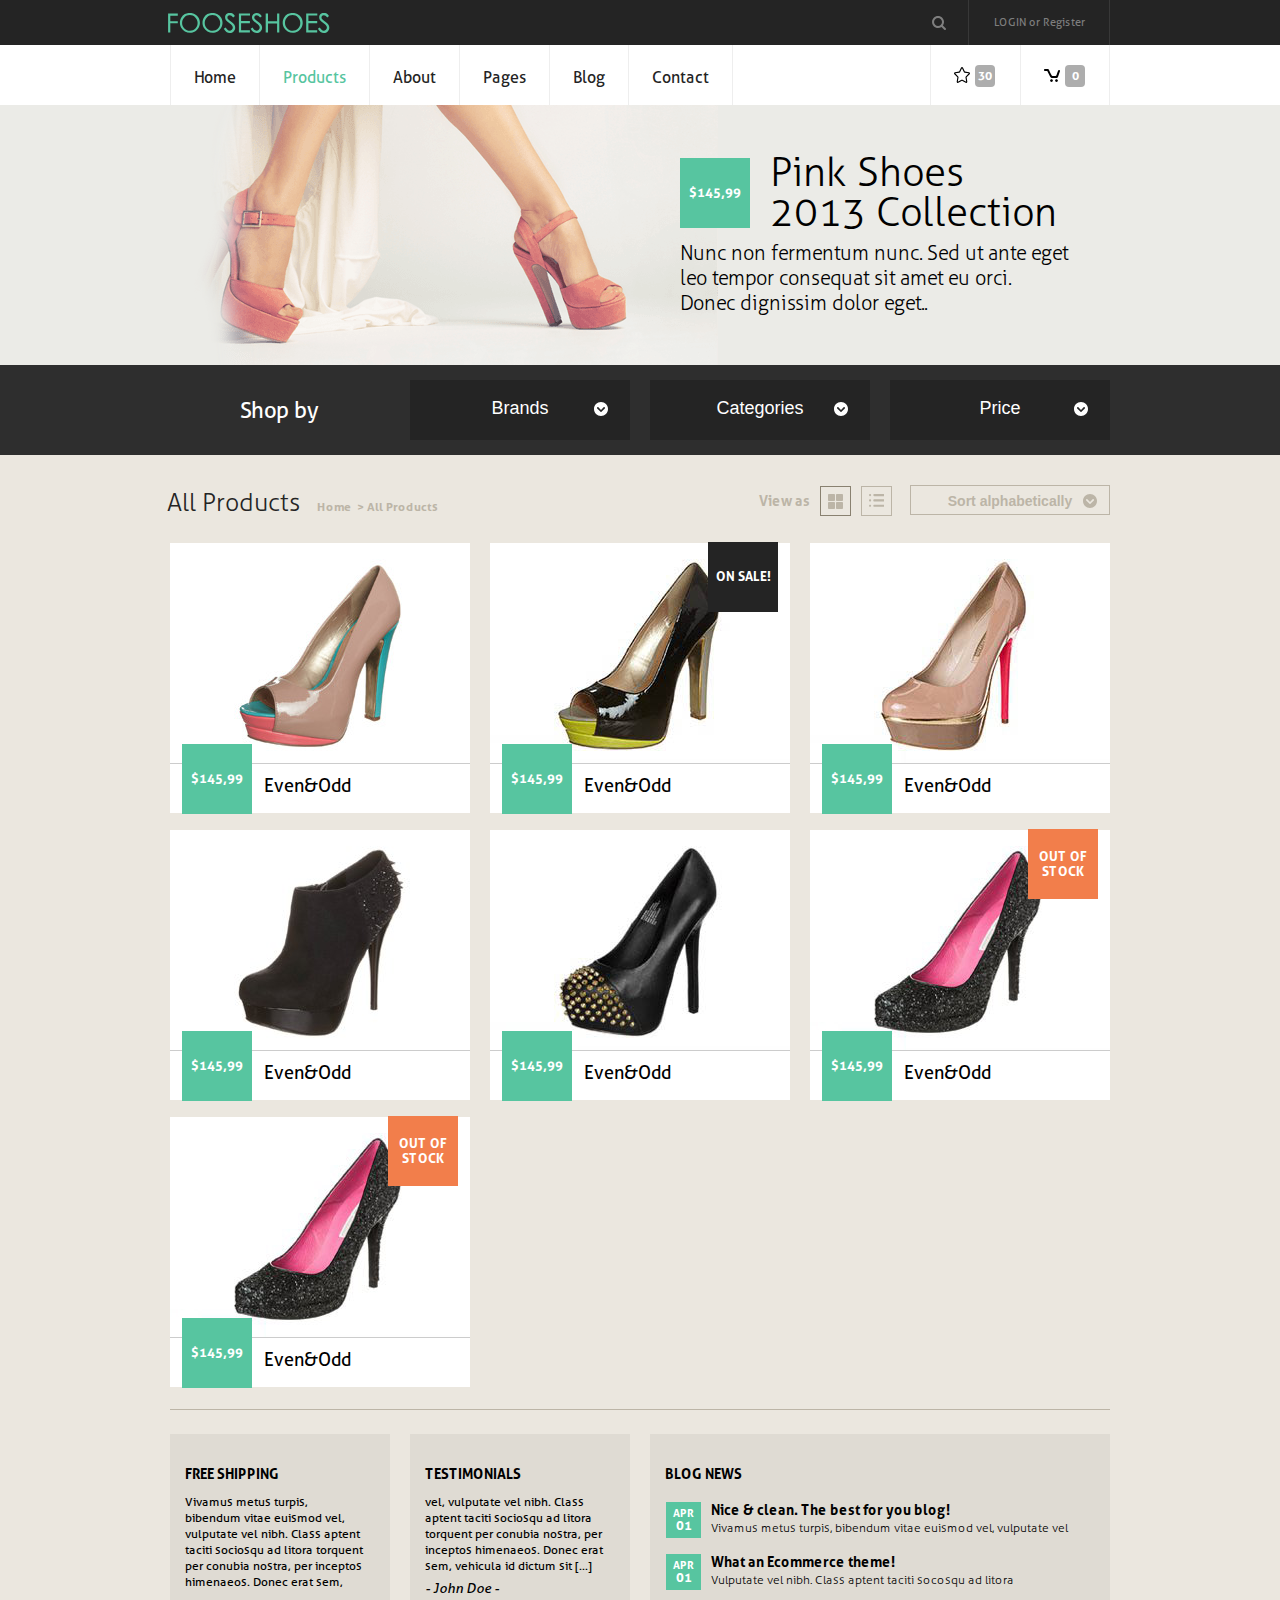
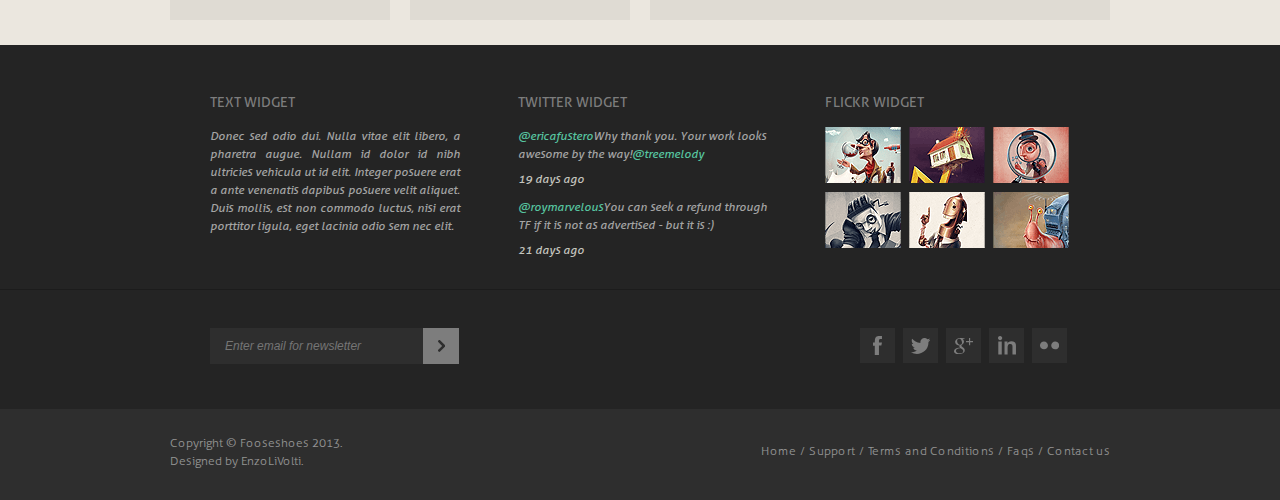
==== commit 9ef468f3: "Пофиксил отображение логотипа для windows" ====
--- a/products.html
+++ b/products.html
@@ -4,7 +4,7 @@
     <title>Fooseshoes</title>
     <meta charset="utf-8" lang="en">
     <meta content="width=device-width, initial-scale=1" name="viewport">
-    <link href="assets/css/style.css?v=c18f7bd8bb8d72c769b9b1f2e35eca59" rel="stylesheet">
+    <link href="assets/css/style.css" rel="stylesheet">
   </head>
   <body>
     <svg display="none">
@@ -75,8 +75,7 @@
     </svg>
     <header class="header">
       <div class="line line--dark">
-        <div class="top-header wrapper"><a class="logo" href="index.html">
-            <h1 class="logo__text">Fooseshoes</h1></a>
+        <div class="top-header wrapper"><a class="logo" href="index.html"><img class="logo__text" src="assets/img/logo.svg" alt="FooseShoes"></a>
           <div class="search">
             <svg class="search__icon" width="14" height="14">
               <use xmlns:xlink="http://www.w3.org/1999/xlink" xlink:href="#icon-search"></use>
@@ -525,7 +524,7 @@
         </div>
       </footer>
       <script src="https://code.jquery.com/jquery-3.0.0.min.js"></script>
-      <script src="assets/js/scripts.js?v=8971778a9cc0ad74eeea6d9ed8a7b87f"></script>
+      <script src="assets/js/scripts.js"></script>
     </div>
   </body>
 </html>--- a/assets/css/style.css
+++ b/assets/css/style.css
@@ -1 +1 @@
-@font-face{font-family:Aller;font-style:normal;font-weight:400;src:url([data-uri]) format("woff")}@font-face{font-family:Aller;font-style:normal;font-weight:300;src:url([data-uri]) format("woff")}@font-face{font-family:Aller;font-style:normal;font-weight:700;src:url([data-uri]) format("woff")}@font-face{font-family:Aller;font-style:italic;font-weight:400;src:url([data-uri]) format("woff")}*{box-sizing:border-box;padding:0;margin:0;-webkit-text-size-adjust:none;-ms-text-size-adjust:none;text-size-adjust:none}button,input,textarea{outline:none}table{border-collapse:collapse;border-spacing:0}html{background:#fff;font-size:10px}body{font-family:Aller,Arial,sans-serif;font-size:14px;font-size:1.4rem;line-height:20px}a{text-decoration:none}.wrapper{width:960px;padding:0 10px;margin:0 auto}.line{width:100%}.line--dark,.line--dark-hr{background-color:#242424}.line--dark-hr{border-bottom:1px solid #1c1c1c}.line--grey{background-color:#ebebe7}.line--grey-bg{background:url(../img/pink_shoes.png) no-repeat;background-position:-59px -104px;background-origin:border-box;background-color:#ebebe7}.line--grey-bgshort{background:url(../img/pink_shoes.png) no-repeat;background-position:-59px -275px;background-origin:border-box;background-color:#ebebe7}.line--darkgrey{background-color:#2e2e2e}.line--lightgrey{background-color:#ebe7df}.price{display:-webkit-box;display:-ms-flexbox;display:flex;-webkit-box-pack:center;-ms-flex-pack:center;justify-content:center;-webkit-box-align:center;-ms-flex-align:center;align-items:center;width:70px;height:70px;font-weight:700;font-size:13px;font-size:1.3rem;text-align:center;word-break:break-all;color:#fff;background-color:#57c5a0}.on-sale{min-width:70px;line-height:70px;background-color:#242424}.on-sale,.out-stock{display:-webkit-box;display:-ms-flexbox;display:flex;-webkit-box-pack:center;-ms-flex-pack:center;justify-content:center;-webkit-box-align:center;-ms-flex-align:center;align-items:center;height:70px;font-weight:700;font-size:13px;font-size:1.3rem;text-align:center;text-transform:uppercase;color:#fff}.out-stock{width:70px;line-height:15px;line-height:1.5rem;background-color:#f27e4b}.icon-svg{fill:#6e6e6e;-webkit-transition:fill .2s;transition:fill .2s}.icon-svg--dark{fill:#2e2e2e}.icon-social{fill:#7d7d7d;-webkit-transition:fill .2s;transition:fill .2s}.btn{display:-webkit-box;display:-ms-flexbox;display:flex;-ms-flex-line-pack:center;align-content:center;-webkit-box-align:center;-ms-flex-align:center;align-items:center;height:30px;font-size:14px;font-size:1.4rem;font-weight:700;line-height:30px;line-height:3rem;color:#bcb5a7;border:1px solid #bcb5a7;cursor:pointer;-webkit-transition:opacity .2s;transition:opacity .2s}.btn--active{border:1px solid #898170}.btn:hover{opacity:.6}.icons{display:-webkit-box;display:-ms-flexbox;display:flex}.icons--none{display:none}.icons__link{display:-webkit-box;display:-ms-flexbox;display:flex;-webkit-box-pack:center;-ms-flex-pack:center;justify-content:center;-webkit-box-align:center;-ms-flex-align:center;align-items:center;margin-right:2px;width:40px;height:40px;background-color:#fff;cursor:pointer}.icons__link:hover .icon-svg{fill:#57c5a0}.breadcrumbs{font-size:0;font-weight:700;list-style:none;color:#bcb5a7}.breadcrumbs__item{display:inline-block;vertical-align:baseline;font-size:12px;font-size:1.2rem}.breadcrumbs__item:after{content:" \00A0  >  \00A0"}.breadcrumbs__item:last-child:after{content:""}.breadcrumbs__link{color:#bcb5a7;-webkit-transition:opacity .2s;transition:opacity .2s}.breadcrumbs__link:hover{opacity:.6}.header{position:relative;margin:0 auto;background-color:#fff;z-index:2}.top-header{display:-webkit-box;display:-ms-flexbox;display:flex;-webkit-box-pack:justify;-ms-flex-pack:justify;justify-content:space-between;-webkit-box-align:center;-ms-flex-align:center;align-items:center;padding:12px 10px;height:45px;background-color:#242424}.logo{display:block;position:relative;width:180px;top:3px;right:2px;margin-right:36px}.logo__text{font-family:Heiti SC;font-size:26px;font-size:2.6rem;font-weight:300;line-height:25px;line-height:2.5rem;letter-spacing:-.4px;color:#57c5a0;text-transform:uppercase}.search{position:relative;-webkit-box-flex:1;-ms-flex-positive:1;flex-grow:1}.search__icon{position:absolute;right:22px;top:16px;z-index:2;cursor:pointer}.search__input{display:block;position:relative;width:100%;height:45px;padding-right:55px;padding-left:10px;border:1px solid transparent;background-color:#242424;text-align:right;font-size:18px;font-size:1.8rem;font-weight:300;text-transform:uppercase;color:hsla(0,0%,100%,.5);cursor:pointer;-webkit-transition:background-color .2s;transition:background-color .2s}.search__input:hover{background-color:#303030}.search__input:focus{background-color:#fff;color:#000}.profile{text-align:center;border-right:1px solid #383838;border-left:1px solid #383838;-ms-user-select:none;-moz-user-select:none;-webkit-user-select:none;user-select:none}.profile__link{display:block;width:140px;height:45px;font-size:11px;font-size:1.1rem;line-height:45px;line-height:4.5rem;color:#7e7e7e;-webkit-transition:background-color .2s;transition:background-color .2s}.profile__link:hover{background-color:#303030}.nav-header{display:-webkit-box;display:-ms-flexbox;display:flex;-webkit-box-pack:justify;-ms-flex-pack:justify;justify-content:space-between;height:60px;-ms-user-select:none;-moz-user-select:none;-webkit-user-select:none;user-select:none}.menu{-webkit-box-flex:1;-ms-flex-positive:1;flex-grow:1;height:60px}.menu__items{display:-webkit-box;display:-ms-flexbox;display:flex;list-style:none;height:60px}.menu__item{font-size:16px;font-size:1.6rem;line-height:25px;line-height:2.5rem;border-right:1px solid #eee}.menu__link{display:block;padding:20px 23px 15px;color:#242424;-webkit-transition:color .2s;transition:color .2s}.menu__item:first-of-type{border-left:1px solid #eee}.menu__link--selected,.menu__link:hover{color:#57c5a0}.user-info{display:-webkit-box;display:-ms-flexbox;display:flex}.user-info__icon{position:relative;top:2px}.user-info__link{padding:20px 23px;min-width:90px;height:60px;border-left:1px solid #eee}.user-info__link:last-of-type{border-right:1px solid #eee}.user-info__link:hover .user-info__count{background-color:#57c5a0}.user-info__count{display:inline-block;vertical-align:top;padding:1px;margin-left:2px;min-height:20px;min-width:20px;font-size:12px;font-size:1.2rem;font-weight:700;text-align:center;color:#fff;background-color:#adadad;border-radius:4px}.slider{position:relative;display:-webkit-box;display:-ms-flexbox;display:flex;-webkit-box-pack:end;-ms-flex-pack:end;justify-content:flex-end;margin:0 auto;min-height:460px}.slider--short{background:url(../img/pink_shoes1.png) no-repeat;background-position:-220px -275px;background-origin:border-box;background-color:#ebebe7;min-height:260px}.slider--img{background:url(../img/pink_shoes1.png) no-repeat;background-position:-220px -105px;background-origin:border-box;background-color:#ebebe7}.slider__price{margin-top:15px;margin-right:20px}.slider__information{display:none;-webkit-box-orient:vertical;-webkit-box-direction:normal;-ms-flex-direction:column;flex-direction:column;-ms-flex-wrap:wrap;flex-wrap:wrap;-webkit-box-pack:start;-ms-flex-pack:start;justify-content:flex-start;-ms-flex-line-pack:start;align-content:flex-start;position:relative;width:390px;margin-right:40px;margin-top:55px;z-index:1}.slider__information--none{opacity:0}.slider__information--short{display:-webkit-box;display:-ms-flexbox;display:flex;-webkit-box-orient:horizontal;-webkit-box-direction:normal;-ms-flex-direction:row;flex-direction:row;margin-top:38px}.slider__title{display:block;margin-top:10px;margin-bottom:8px;width:290px;font-weight:300;font-size:40px;font-size:4rem;line-height:40px;line-height:4rem}.slider__text{margin-bottom:15px;font-weight:300;font-size:20px;font-size:2rem;line-height:25px;line-height:2.5rem}#sld-1:checked~.line .slider__information:first-of-type{display:block}#sld-1:checked~.line .slide:first-of-type::before{color:#fff;background-color:#57c5a0}#sld-1:checked~.line .slide:first-of-type .slide__title{color:#fff}#sld-1:checked~.line .slide:first-of-type .slide__text{color:#adadad}#sld-2:checked~.line .slider__information:nth-of-type(2){display:block}#sld-2:checked~.line .slide:nth-of-type(2):before{color:#fff;background-color:#57c5a0}#sld-2:checked~.line .slide:nth-of-type(2) .slide__title{color:#fff}#sld-2:checked~.line .slide:nth-of-type(2) .slide__text{color:#adadad}#sld-3:checked~.line .slider__information:nth-of-type(3){display:block}#sld-3:checked~.line .slide:nth-of-type(3):before{color:#fff;background-color:#57c5a0}#sld-3:checked~.line .slide:nth-of-type(3) .slide__title{color:#fff}#sld-3:checked~.line .slide:nth-of-type(3) .slide__text{color:#adadad}#sld-4:checked~.line .slider__information:nth-of-type(4){display:block}#sld-4:checked~.line .slide:nth-of-type(4):before{color:#fff;background-color:#57c5a0}#sld-4:checked~.line .slide:nth-of-type(4) .slide__title{color:#fff}#sld-4:checked~.line .slide:nth-of-type(4) .slide__text{color:#adadad}#sld-5:checked~.line .slider__information:nth-of-type(5){display:block}#sld-5:checked~.line .slide:nth-of-type(5):before{color:#fff;background-color:#57c5a0}#sld-5:checked~.line .slide:nth-of-type(5) .slide__title{color:#fff}#sld-5:checked~.line .slide:nth-of-type(5) .slide__text{color:#adadad}.slides{display:-webkit-box;display:-ms-flexbox;display:flex;-webkit-box-pack:justify;-ms-flex-pack:justify;justify-content:space-between;min-height:90px;padding:0}.slide{position:relative;width:100%;padding-top:30px;text-align:center;line-height:25px;line-height:2.5rem;color:hsla(0,0%,100%,.5);cursor:pointer}.slide:before{position:absolute;display:block;content:"";height:6px;max-width:176px;width:100%;top:8px;background-color:#000;border-top:2px solid #000;border-bottom:2px solid #000;border-right:8px solid #000;border-left:8px solid #000;-webkit-transition:background-color .2s;transition:background-color .2s}.slide:last-of-type:before{right:0}.slide__title{margin-bottom:-3px;font-size:18px;font-size:1.8rem;font-weight:300}.slide__text{margin-top:-6px;font-size:12px;font-size:1.2rem;color:hsla(0,0%,68%,.5)}.slide:hover:before{background-color:#303030}.slide--active:before,.slide--active:hover:before{color:#fff;background-color:#57c5a0}.slide--active .slide__title{color:#fff}.slide--active .slide__text{color:#adadad}.slide:after{position:absolute;display:block;content:"";height:4px;width:0;top:10px;left:1px;border:1px solid #2e2e2e}.slide:first-of-type:after{display:none}.specials{display:-webkit-box;display:-ms-flexbox;display:flex;-webkit-box-pack:justify;-ms-flex-pack:justify;justify-content:space-between;-webkit-box-align:center;-ms-flex-align:center;align-items:center;min-height:230px}.specials__link:hover .special__text{background-color:rgba(36,36,36,.7)}.special{display:-webkit-box;display:-ms-flexbox;display:flex;-webkit-box-pack:center;-ms-flex-pack:center;justify-content:center;-webkit-box-align:center;-ms-flex-align:center;align-items:center;min-width:300px;min-height:180px;background-color:#fff}.special--sale{background:url(../img/on_sale.jpg)}.special--offers{background:url(../img/special_offers.jpg)}.special--have{background:url(../img/must_have.jpg)}.special__text{min-width:180px;padding:0 25px;font-size:25px;font-size:2.5rem;font-weight:300;line-height:60px;line-height:6rem;text-transform:uppercase;text-align:center;color:#fff;background-color:rgba(36,36,36,.9);-webkit-transition:background-color .2s;transition:background-color .2s}.products{position:relative;min-height:500px;padding-top:30px;padding-bottom:45px}.products--shop{padding-bottom:15px}.products__text{display:-webkit-box;display:-ms-flexbox;display:flex;-webkit-box-pack:start;-ms-flex-pack:start;justify-content:flex-start;-webkit-box-align:baseline;-ms-flex-align:baseline;align-items:baseline;margin-bottom:22px;font-size:25px;font-size:2.5rem;font-weight:300}.products__text--nosort{-webkit-box-pack:justify;-ms-flex-pack:justify;justify-content:space-between}.products__breadcrumbs{-webkit-box-flex:1;-ms-flex-positive:1;flex-grow:1}.products__title{margin:8px 17px 0 -3px;font-size:25px;font-size:2.5rem;font-weight:300;color:#242424}.products__btn{display:block;text-align:center;min-width:100px}.cards{display:-webkit-box;display:-ms-flexbox;display:flex;-webkit-box-orient:horizontal;-webkit-box-direction:normal;-ms-flex-direction:row;flex-direction:row;-ms-flex-wrap:wrap;flex-wrap:wrap;margin-bottom:15px}.cards__link{display:block;margin:0 20px 17px 0}.cards__link:nth-of-type(3n){margin-right:0}.cards__link:hover .cards__icons{opacity:1}.cards__item{display:-webkit-box;display:-ms-flexbox;display:flex;-webkit-box-orient:vertical;-webkit-box-direction:normal;-ms-flex-direction:column;flex-direction:column;-webkit-box-pack:end;-ms-flex-pack:end;justify-content:flex-end;position:relative;width:300px;height:270px;background-color:#fff}.cards__item--1{background:url(../img/item/item1.jpg) top no-repeat;background-color:#fff}.cards__item--2{background:url(../img/item/item2.jpg) top no-repeat;background-color:#fff}.cards__item--3{background:url(../img/item/item3.jpg) top no-repeat;background-color:#fff}.cards__item--4{background:url(../img/item/item4.jpg) top no-repeat;background-color:#fff}.cards__item--5{background:url(../img/item/item5.jpg) top no-repeat;background-color:#fff}.cards__item--6{background:url(../img/item/item6.jpg) top no-repeat;background-color:#fff}.cards__item:after{position:absolute;content:"";top:220px;width:100%;height:1px;background-color:#ccc}.cards__text{margin-left:94px;margin-bottom:17px;font-size:18px;font-size:1.8rem;color:#000}.cards__price{position:absolute;bottom:-1px;left:12px;z-index:1}.cards__sale,.cards__stock{position:absolute;top:-1px;right:12px;z-index:1}.cards__icons{position:absolute;width:100%;padding-left:105px;bottom:5px;background-color:#fff;opacity:0;-webkit-transition:opacity .2s;transition:opacity .2s}.shop-by{padding-top:15px;padding-left:80px;min-height:90px;color:#fff;-ms-user-select:none;-moz-user-select:none;-webkit-user-select:none;user-select:none}.shop-by__form{display:-webkit-box;display:-ms-flexbox;display:flex;-webkit-box-pack:end;-ms-flex-pack:end;justify-content:flex-end;-webkit-box-align:center;-ms-flex-align:center;align-items:center}.shop-by__text{display:block;-webkit-box-flex:1;-ms-flex-positive:1;flex-grow:1;text-align:left;font-size:22px;font-size:2.2rem}.shop-by__wrapper{position:relative;width:220px;margin-left:20px}.shop-by__field{padding-bottom:4px;padding-left:50px;padding-right:50px;width:100%;height:60px;outline:none;font-size:18px;font-size:1.8rem;line-height:25px;line-height:2.5rem;text-align:center;-moz-text-align-last:center;text-align-last:center;color:#fff;border-radius:0;border:0;background-color:#242424;cursor:pointer;-webkit-appearance:none;-moz-appearance:none;-o-appearance:none;appearance:none;-webkit-transition:background-color .2s;transition:background-color .2s}.shop-by__field:hover{background-color:#303030}.shop-by__icon{position:absolute;top:22px;right:22px}.filter-list{position:relative;bottom:5px;display:-webkit-box;display:-ms-flexbox;display:flex;margin-right:8px;font-size:14px;font-size:1.4rem;font-weight:700;line-height:25px;line-height:2.5rem;color:#bcb5a7;-ms-user-select:none;-moz-user-select:none;-webkit-user-select:none;user-select:none}.filter-list__text{line-height:30px;line-height:3rem;margin-right:10px}.filter-list__btn{padding:7px;margin-right:10px}.sorting-list{position:relative;bottom:5px;text-align:center;-ms-user-select:none;-moz-user-select:none;-webkit-user-select:none;user-select:none}.sorting-list__field{min-width:200px;outline:none;border-radius:0;border:1px solid #bcb5a7;cursor:pointer;background-color:transparent;text-align:center;-moz-text-align-last:center;text-align-last:center;-webkit-appearance:none;-moz-appearance:none;-o-appearance:none;appearance:none}.sorting-list__icon{position:absolute;fill:#bcb5a7;right:13px;top:9px}.information{position:relative;display:-webkit-box;display:-ms-flexbox;display:flex;-webkit-box-pack:justify;-ms-flex-pack:justify;justify-content:space-between;-webkit-box-align:start;-ms-flex-align:start;align-items:flex-start;padding-bottom:25px}.information:after{position:absolute;content:"";top:-26px;width:940px;height:1px;border-bottom:1px solid #bcb5a7}.information__item{min-height:186px;padding:30px 25px 0 15px;background-color:rgba(0,0,0,.05);width:220px}.information__title{margin-bottom:10px;font-size:14px;font-size:1.4rem;font-weight:700;text-transform:uppercase}.information__text{margin-bottom:4px;font-size:12px;font-size:1.2rem;line-height:16px;line-height:1.6rem}.information__text--author{font-style:italic;margin-bottom:0}.information__item:last-of-type{width:460px}.news{position:relative;margin:3px 0 8px 46px;padding-top:8px}.news,.news__date{display:-webkit-box;display:-ms-flexbox;display:flex;-webkit-box-orient:vertical;-webkit-box-direction:normal;-ms-flex-direction:column;flex-direction:column}.news__date{position:absolute;left:-45px;-webkit-box-pack:center;-ms-flex-pack:center;justify-content:center;-webkit-box-align:center;-ms-flex-align:center;align-items:center;height:36px;width:35px;font-size:11px;font-size:1.1rem;font-weight:700;line-height:12px;line-height:1.2rem;text-align:center;text-transform:uppercase;color:#fff;background-color:#57c5a0}.news__day{font-size:13px;font-size:1.3rem}.news__title{font-size:14px;font-size:1.4rem;font-weight:700;line-height:16px;line-height:1.6rem}.news__text{font-size:12px;font-size:1.2rem;font-weight:300}.widgets{display:-webkit-box;display:-ms-flexbox;display:flex;-webkit-box-pack:justify;-ms-flex-pack:justify;justify-content:space-between;position:relative;padding-left:50px}.widget{width:250px;margin:48px 50px 20px 0}.widget--flickr{margin-right:35px}.widget__title{margin-bottom:16px;font-size:14px;font-size:1.4rem;color:#7d7d7d;text-transform:uppercase}.widget__text,.widget__title{line-height:18px;line-height:1.8rem}.widget__text{text-align:justify;font-style:italic;font-size:12px;font-size:1.2rem;color:#a4a4a4}.tweet{margin-bottom:10px}.tweet__text{margin-bottom:7px;font-style:italic;font-size:12px;font-size:1.2rem;line-height:18px;line-height:1.8rem;color:#a4a4a4}.tweet__text--link{color:#57c5a0}.tweet__text--date{color:#c4c5bf}.connection{display:-webkit-box;display:-ms-flexbox;display:flex;-webkit-box-pack:justify;-ms-flex-pack:justify;justify-content:space-between;padding:38px 18px 0}.subscribe{position:relative;margin-bottom:45px;margin-left:32px;width:250px;height:36px}.subscribe__field{padding:0 15px;width:215px;height:36px;font-size:12px;font-size:1.2rem;line-height:35px;line-height:3.5rem;font-style:italic;border:0;color:#7d7d7d;background-color:#2e2e2e;outline:none}.subscribe__field:focus::-webkit-input-placeholder{color:transparent}.subscribe__field:focus:-moz-placeholder,.subscribe__field:focus::-moz-placeholder{color:transparent}.subscribe__field:focus:-ms-input-placeholder{color:transparent}.subscribe__btn{display:none}.subscribe__arrow{position:absolute;top:0;right:1px;display:-webkit-box;display:-ms-flexbox;display:flex;-webkit-box-pack:center;-ms-flex-pack:center;justify-content:center;-webkit-box-align:center;-ms-flex-align:center;align-items:center;width:36px;height:36px;background-color:#7d7d7d;-webkit-transition:background-color .2s;transition:background-color .2s;cursor:pointer}.subscribe__arrow:hover{background-color:#57c5a0}.social{width:250px}.social,.social__link{display:-webkit-box;display:-ms-flexbox;display:flex;height:35px}.social__link{-webkit-box-pack:center;-ms-flex-pack:center;justify-content:center;-webkit-box-align:center;-ms-flex-align:center;align-items:center;width:35px;margin-left:8px;background-color:#2e2e2e}.social__link:hover .icon-social{fill:#57c5a0}.footer{display:-webkit-box;display:-ms-flexbox;display:flex;-webkit-box-pack:justify;-ms-flex-pack:justify;justify-content:space-between;padding-bottom:30px;color:hsla(0,0%,100%,.5);font-weight:300}.footer__copyright{margin-top:25px;width:180px;font-size:12px;font-size:1.2rem;line-height:18px;line-height:1.8rem}.footer-menu{margin-top:30px;letter-spacing:.3px}.footer-menu__items{list-style:none;font-size:0}.footer-menu__item{display:inline-block;vertical-align:top;font-size:12px;font-size:1.2rem;line-height:25px;line-height:2.5rem}.footer-menu__link{color:hsla(0,0%,100%,.5)}.footer-menu__link:hover{color:hsla(0,0%,100%,.3)}.footer-menu__item:after{content:" \00A0 / \00A0"}.footer-menu__item:last-of-type:after{content:""}@media (max-width:960px){.wrapper{width:100%}.top-header__search{-webkit-box-flex:1;-ms-flex-positive:1;flex-grow:1}.menu__item,.menu__link{display:-webkit-box;display:-ms-flexbox;display:flex;-webkit-box-flex:1;-ms-flex-positive:1;flex-grow:1}.menu__link{-webkit-box-pack:center;-ms-flex-pack:center;justify-content:center;-webkit-box-align:center;-ms-flex-align:center;align-items:center;padding:0}.user-info__link{display:-webkit-box;display:-ms-flexbox;display:flex;-webkit-box-pack:center;-ms-flex-pack:center;justify-content:center;-webkit-box-align:center;-ms-flex-align:center;align-items:center;-webkit-box-flex:1;-ms-flex-positive:1;flex-grow:1;padding:0;min-width:50px}.slide:before{display:-webkit-box;display:-ms-flexbox;display:flex;-webkit-box-flex:1;-ms-flex-positive:1;flex-grow:1;width:100%}.slide__title{line-height:1.8rem;margin-bottom:10px}.slide__text{line-height:1.4rem}.specials{-ms-flex-wrap:wrap;flex-wrap:wrap;-webkit-box-pack:center;-ms-flex-pack:center;justify-content:center}.specials__link{margin:10px}.specials__link:last-of-type{display:none}.information{-ms-flex-wrap:wrap;flex-wrap:wrap;-webkit-box-pack:center;-ms-flex-pack:center;justify-content:center}.information:after{display:none}.information__item{margin:5px}.cards{-webkit-box-pack:center;-ms-flex-pack:center;justify-content:center}.cards__link:nth-of-type(3n){margin-right:20px}.cards__link:nth-of-type(2n){margin-right:0}.widgets{-ms-flex-wrap:wrap;flex-wrap:wrap;-webkit-box-pack:center;-ms-flex-pack:center;justify-content:center}.shop-by__field{padding:0;font-size:1.2rem}}@media (max-width:640px){.cards{-webkit-box-pack:center;-ms-flex-pack:center;justify-content:center}.cards__link{margin:5px;margin-bottom:10px}.cards__link:nth-of-type(3n){margin-right:0}.shop-by__form{-webkit-box-pack:start;-ms-flex-pack:start;justify-content:flex-start}.shop-by__field{font-size:1.1rem}.shop-by__wrapper{width:150px}.shop-by__icon{display:none}.products__breadcrumbs{display:none}.products__title{-webkit-box-flex:1;-ms-flex-positive:1;flex-grow:1}.subscribe{margin-left:10px}.filter-list__text{display:none}}@media (max-width:468px){.logo{margin-right:10px}.logo__text{width:100px;font-size:1.6rem}.profile__link{width:100px}.slider{min-height:350px}.slider--short{min-height:250px}.slider__information{-webkit-box-pack:center;-ms-flex-pack:center;justify-content:center;-ms-flex-line-pack:center;align-content:center;margin-right:0;margin-top:10px}.slider__title{font-size:4rem}.slider__text{font-size:1.5rem}.widgets{padding:0;-webkit-box-orient:vertical;-webkit-box-direction:normal;-ms-flex-direction:column;flex-direction:column;-ms-flex-line-pack:center;align-content:center;-webkit-box-align:center;-ms-flex-align:center;align-items:center}.widget{margin:15px}.connection{-webkit-box-orient:vertical;-webkit-box-direction:normal;-ms-flex-direction:column;flex-direction:column;-webkit-box-pack:center;-ms-flex-pack:center;justify-content:center;-ms-flex-line-pack:center;align-content:center;-webkit-box-align:center;-ms-flex-align:center;align-items:center}.subscribe{margin-bottom:10px;margin-left:10px}.social{width:auto}.products .filter-list,.social{margin-bottom:10px}.products__text{-ms-flex-wrap:wrap;flex-wrap:wrap;-webkit-box-pack:end;-ms-flex-pack:end;justify-content:flex-end}.user-info{display:none}.shop-by{padding-left:10px}}+@font-face{font-family:Aller;font-style:normal;font-weight:400;src:url([data-uri]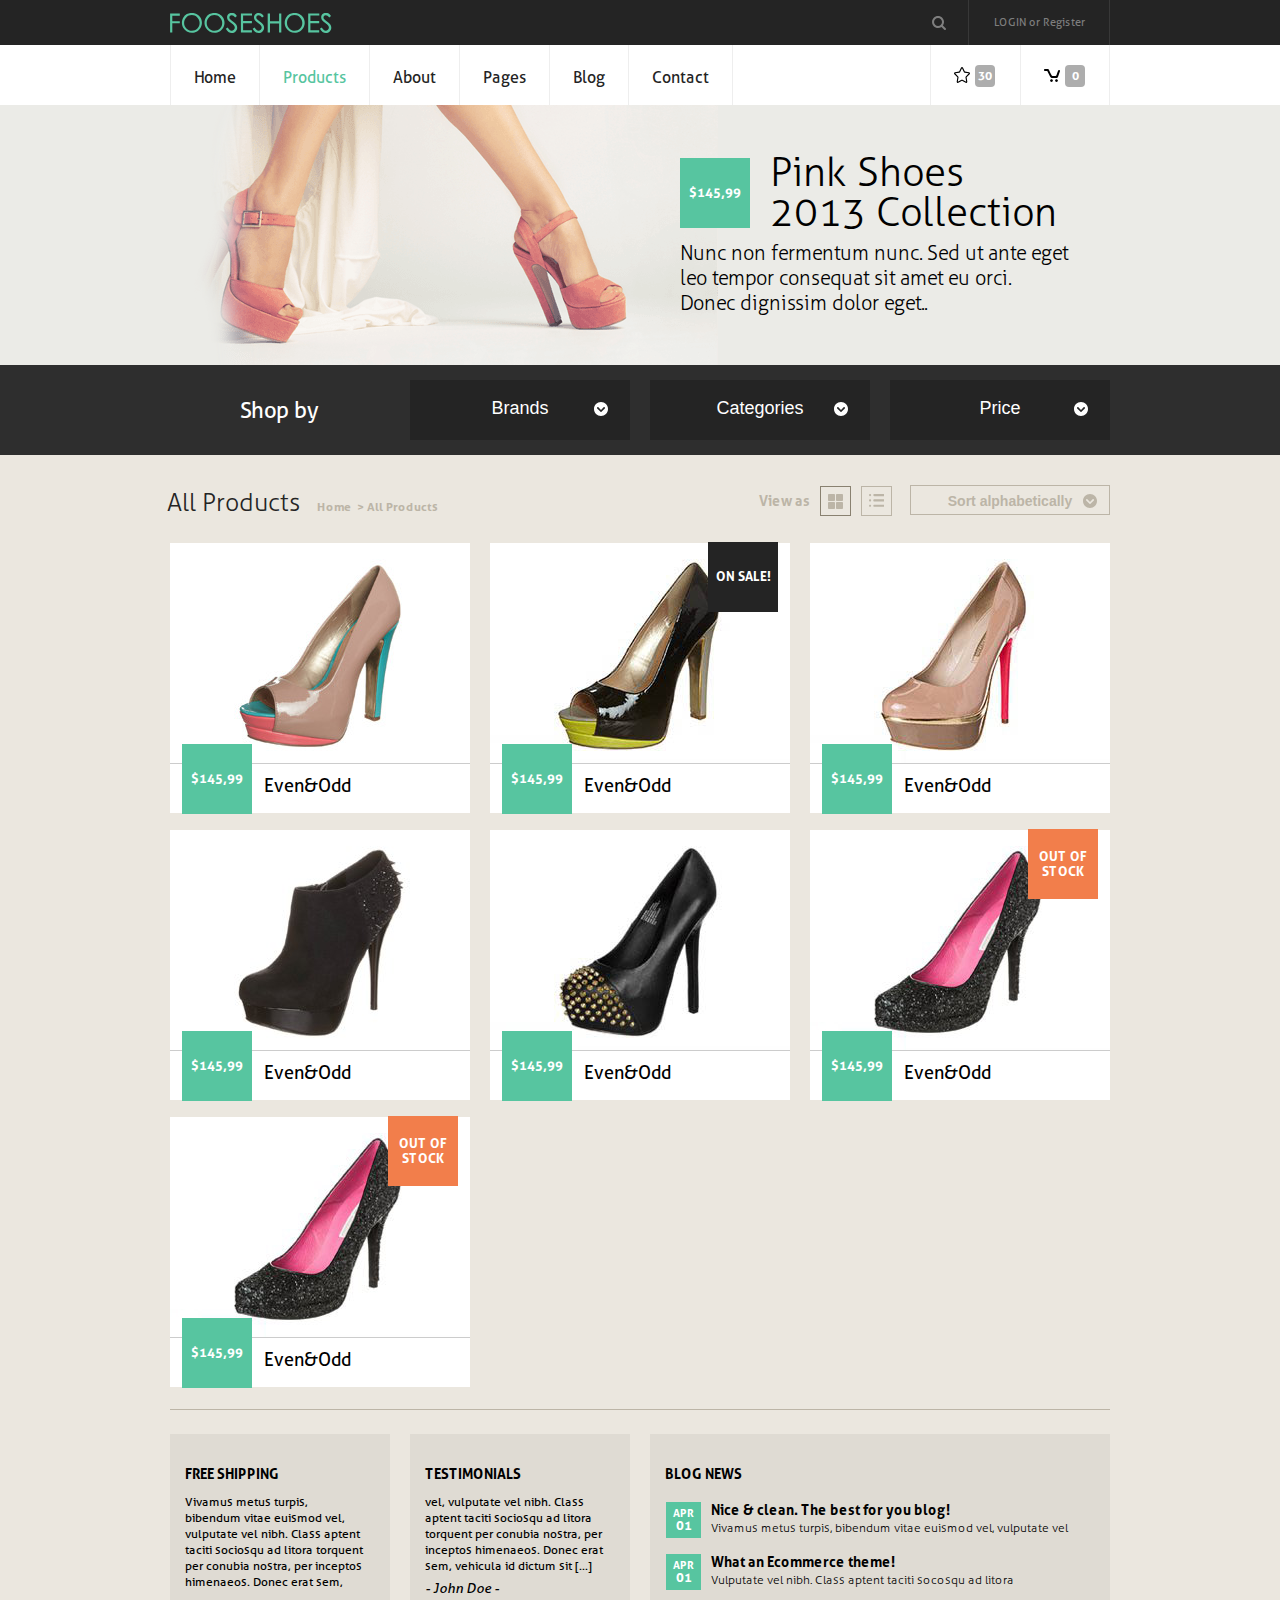
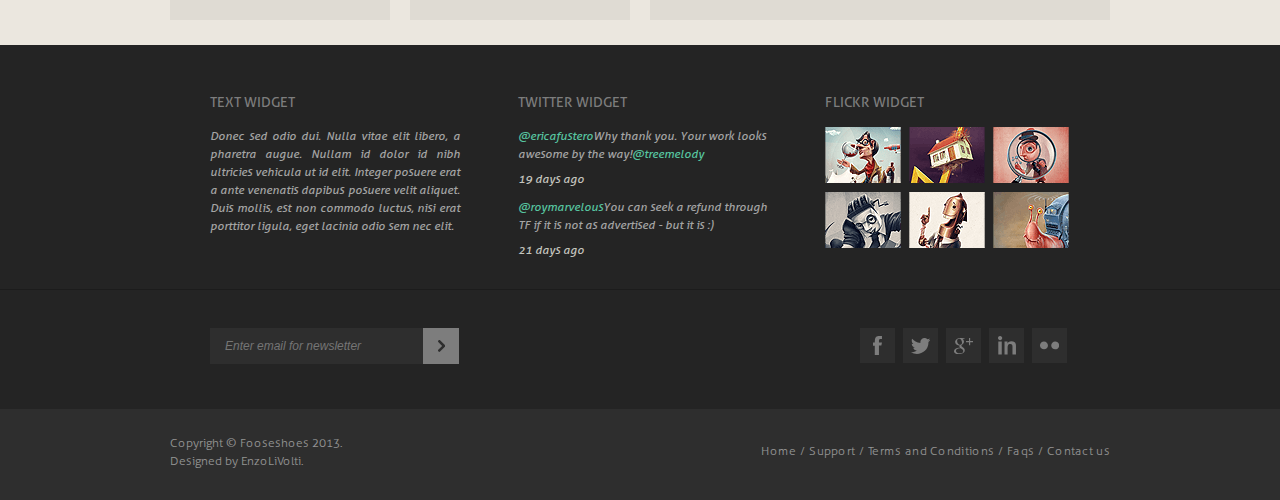
==== commit 905967de: "Сделал небольшие правки" ====
--- a/products.html
+++ b/products.html
@@ -4,7 +4,7 @@
     <title>Fooseshoes</title>
     <meta charset="utf-8" lang="en">
     <meta content="width=device-width, initial-scale=1" name="viewport">
-    <link href="assets/css/style.css" rel="stylesheet">
+    <link href="assets/css/style.css?v=52d2fa0a3c08cd4ec569084a6c99ccaa" rel="stylesheet">
   </head>
   <body>
     <svg display="none">
@@ -524,7 +524,7 @@
         </div>
       </footer>
       <script src="https://code.jquery.com/jquery-3.0.0.min.js"></script>
-      <script src="assets/js/scripts.js"></script>
+      <script src="assets/js/scripts.js?v=8971778a9cc0ad74eeea6d9ed8a7b87f"></script>
     </div>
   </body>
 </html>--- a/assets/css/style.css
+++ b/assets/css/style.css
@@ -1 +1 @@
-@font-face{font-family:Aller;font-style:normal;font-weight:400;src:url([data-uri]) format("woff")}@font-face{font-family:Aller;font-style:normal;font-weight:300;src:url([data-uri]) format("woff")}@font-face{font-family:Aller;font-style:normal;font-weight:700;src:url([data-uri]) format("woff")}@font-face{font-family:Aller;font-style:italic;font-weight:400;src:url([data-uri]) format("woff")}*{box-sizing:border-box;padding:0;margin:0;-webkit-text-size-adjust:none;-ms-text-size-adjust:none;text-size-adjust:none}button,input,textarea{outline:none}table{border-collapse:collapse;border-spacing:0}html{background:#fff;font-size:10px}body{font-family:Aller,Arial,sans-serif;font-size:14px;font-size:1.4rem;line-height:20px}a{text-decoration:none}.wrapper{width:960px;padding:0 10px;margin:0 auto}.line{width:100%}.line--dark,.line--dark-hr{background-color:#242424}.line--dark-hr{border-bottom:1px solid #1c1c1c}.line--grey{background-color:#ebebe7}.line--grey-bg{background:url(../img/pink_shoes.png) no-repeat;background-position:-59px -104px;background-origin:border-box;background-color:#ebebe7}.line--grey-bgshort{background:url(../img/pink_shoes.png) no-repeat;background-position:-59px -275px;background-origin:border-box;background-color:#ebebe7}.line--darkgrey{background-color:#2e2e2e}.line--lightgrey{background-color:#ebe7df}.price{display:-webkit-box;display:-ms-flexbox;display:flex;-webkit-box-pack:center;-ms-flex-pack:center;justify-content:center;-webkit-box-align:center;-ms-flex-align:center;align-items:center;width:70px;height:70px;font-weight:700;font-size:13px;font-size:1.3rem;text-align:center;word-break:break-all;color:#fff;background-color:#57c5a0}.on-sale{min-width:70px;line-height:70px;background-color:#242424}.on-sale,.out-stock{display:-webkit-box;display:-ms-flexbox;display:flex;-webkit-box-pack:center;-ms-flex-pack:center;justify-content:center;-webkit-box-align:center;-ms-flex-align:center;align-items:center;height:70px;font-weight:700;font-size:13px;font-size:1.3rem;text-align:center;text-transform:uppercase;color:#fff}.out-stock{width:70px;line-height:15px;line-height:1.5rem;background-color:#f27e4b}.icon-svg{fill:#6e6e6e;-webkit-transition:fill .2s;transition:fill .2s}.icon-svg--dark{fill:#2e2e2e}.icon-social{fill:#7d7d7d;-webkit-transition:fill .2s;transition:fill .2s}.btn{display:-webkit-box;display:-ms-flexbox;display:flex;-ms-flex-line-pack:center;align-content:center;-webkit-box-align:center;-ms-flex-align:center;align-items:center;height:30px;font-size:14px;font-size:1.4rem;font-weight:700;line-height:30px;line-height:3rem;color:#bcb5a7;border:1px solid #bcb5a7;cursor:pointer;-webkit-transition:opacity .2s;transition:opacity .2s}.btn--active{border:1px solid #898170}.btn:hover{opacity:.6}.icons{display:-webkit-box;display:-ms-flexbox;display:flex}.icons--none{display:none}.icons__link{display:-webkit-box;display:-ms-flexbox;display:flex;-webkit-box-pack:center;-ms-flex-pack:center;justify-content:center;-webkit-box-align:center;-ms-flex-align:center;align-items:center;margin-right:2px;width:40px;height:40px;background-color:#fff;cursor:pointer}.icons__link:hover .icon-svg{fill:#57c5a0}.breadcrumbs{font-size:0;font-weight:700;list-style:none;color:#bcb5a7}.breadcrumbs__item{display:inline-block;vertical-align:baseline;font-size:12px;font-size:1.2rem}.breadcrumbs__item:after{content:" \00A0  >  \00A0"}.breadcrumbs__item:last-child:after{content:""}.breadcrumbs__link{color:#bcb5a7;-webkit-transition:opacity .2s;transition:opacity .2s}.breadcrumbs__link:hover{opacity:.6}.header{position:relative;margin:0 auto;background-color:#fff;z-index:2}.top-header{display:-webkit-box;display:-ms-flexbox;display:flex;-webkit-box-pack:justify;-ms-flex-pack:justify;justify-content:space-between;-webkit-box-align:center;-ms-flex-align:center;align-items:center;padding:12px 10px;height:45px;background-color:#242424}.logo{display:block;position:relative;width:180px;top:3px;right:2px;margin-right:36px}.logo__text{width:165px}.search{position:relative;-webkit-box-flex:1;-ms-flex-positive:1;flex-grow:1}.search__icon{position:absolute;right:22px;top:16px;z-index:2;cursor:pointer}.search__input{display:block;position:relative;width:100%;height:45px;padding-right:55px;padding-left:10px;border:1px solid transparent;background-color:#242424;text-align:right;font-size:18px;font-size:1.8rem;font-weight:300;text-transform:uppercase;color:hsla(0,0%,100%,.5);cursor:pointer;-webkit-transition:background-color .2s;transition:background-color .2s}.search__input:hover{background-color:#303030}.search__input:focus{background-color:#fff;color:#000}.profile{text-align:center;border-right:1px solid #383838;border-left:1px solid #383838;-ms-user-select:none;-moz-user-select:none;-webkit-user-select:none;user-select:none}.profile__link{display:block;width:140px;height:45px;font-size:11px;font-size:1.1rem;line-height:45px;line-height:4.5rem;color:#7e7e7e;-webkit-transition:background-color .2s;transition:background-color .2s}.profile__link:hover{background-color:#303030}.nav-header{display:-webkit-box;display:-ms-flexbox;display:flex;-webkit-box-pack:justify;-ms-flex-pack:justify;justify-content:space-between;height:60px;-ms-user-select:none;-moz-user-select:none;-webkit-user-select:none;user-select:none}.menu{-webkit-box-flex:1;-ms-flex-positive:1;flex-grow:1;height:60px}.menu__items{display:-webkit-box;display:-ms-flexbox;display:flex;list-style:none;height:60px}.menu__item{font-size:16px;font-size:1.6rem;line-height:25px;line-height:2.5rem;border-right:1px solid #eee}.menu__link{display:block;padding:20px 23px 15px;color:#242424;-webkit-transition:color .2s;transition:color .2s}.menu__item:first-of-type{border-left:1px solid #eee}.menu__link--selected,.menu__link:hover{color:#57c5a0}.user-info{display:-webkit-box;display:-ms-flexbox;display:flex}.user-info__icon{position:relative;top:2px}.user-info__link{padding:20px 23px;min-width:90px;height:60px;border-left:1px solid #eee}.user-info__link:last-of-type{border-right:1px solid #eee}.user-info__link:hover .user-info__count{background-color:#57c5a0}.user-info__count{display:inline-block;vertical-align:top;padding:1px;margin-left:2px;min-height:20px;min-width:20px;font-size:12px;font-size:1.2rem;font-weight:700;text-align:center;color:#fff;background-color:#adadad;border-radius:4px}.slider{position:relative;display:-webkit-box;display:-ms-flexbox;display:flex;-webkit-box-pack:end;-ms-flex-pack:end;justify-content:flex-end;margin:0 auto;min-height:460px}.slider--short{background:url(../img/pink_shoes1.png) no-repeat;background-position:-220px -275px;background-origin:border-box;background-color:#ebebe7;min-height:260px}.slider--img{background:url(../img/pink_shoes1.png) no-repeat;background-position:-220px -105px;background-origin:border-box;background-color:#ebebe7}.slider__price{margin-top:15px;margin-right:20px}.slider__information{display:none;-webkit-box-orient:vertical;-webkit-box-direction:normal;-ms-flex-direction:column;flex-direction:column;-ms-flex-wrap:wrap;flex-wrap:wrap;-webkit-box-pack:start;-ms-flex-pack:start;justify-content:flex-start;-ms-flex-line-pack:start;align-content:flex-start;position:relative;width:390px;margin-right:40px;margin-top:55px;z-index:1}.slider__information--none{opacity:0}.slider__information--short{display:-webkit-box;display:-ms-flexbox;display:flex;-webkit-box-orient:horizontal;-webkit-box-direction:normal;-ms-flex-direction:row;flex-direction:row;margin-top:38px}.slider__title{display:block;margin-top:10px;margin-bottom:8px;width:290px;font-weight:300;font-size:40px;font-size:4rem;line-height:40px;line-height:4rem}.slider__text{margin-bottom:15px;font-weight:300;font-size:20px;font-size:2rem;line-height:25px;line-height:2.5rem}#sld-1:checked~.line .slider__information:first-of-type{display:block}#sld-1:checked~.line .slide:first-of-type::before{color:#fff;background-color:#57c5a0}#sld-1:checked~.line .slide:first-of-type .slide__title{color:#fff}#sld-1:checked~.line .slide:first-of-type .slide__text{color:#adadad}#sld-2:checked~.line .slider__information:nth-of-type(2){display:block}#sld-2:checked~.line .slide:nth-of-type(2):before{color:#fff;background-color:#57c5a0}#sld-2:checked~.line .slide:nth-of-type(2) .slide__title{color:#fff}#sld-2:checked~.line .slide:nth-of-type(2) .slide__text{color:#adadad}#sld-3:checked~.line .slider__information:nth-of-type(3){display:block}#sld-3:checked~.line .slide:nth-of-type(3):before{color:#fff;background-color:#57c5a0}#sld-3:checked~.line .slide:nth-of-type(3) .slide__title{color:#fff}#sld-3:checked~.line .slide:nth-of-type(3) .slide__text{color:#adadad}#sld-4:checked~.line .slider__information:nth-of-type(4){display:block}#sld-4:checked~.line .slide:nth-of-type(4):before{color:#fff;background-color:#57c5a0}#sld-4:checked~.line .slide:nth-of-type(4) .slide__title{color:#fff}#sld-4:checked~.line .slide:nth-of-type(4) .slide__text{color:#adadad}#sld-5:checked~.line .slider__information:nth-of-type(5){display:block}#sld-5:checked~.line .slide:nth-of-type(5):before{color:#fff;background-color:#57c5a0}#sld-5:checked~.line .slide:nth-of-type(5) .slide__title{color:#fff}#sld-5:checked~.line .slide:nth-of-type(5) .slide__text{color:#adadad}.slides{display:-webkit-box;display:-ms-flexbox;display:flex;-webkit-box-pack:justify;-ms-flex-pack:justify;justify-content:space-between;min-height:90px;padding:0}.slide{position:relative;width:100%;padding-top:30px;text-align:center;line-height:25px;line-height:2.5rem;color:hsla(0,0%,100%,.5);cursor:pointer}.slide:before{position:absolute;display:block;content:"";height:6px;max-width:176px;width:100%;top:8px;background-color:#000;border-top:2px solid #000;border-bottom:2px solid #000;border-right:8px solid #000;border-left:8px solid #000;-webkit-transition:background-color .2s;transition:background-color .2s}.slide:last-of-type:before{right:0}.slide__title{margin-bottom:-3px;font-size:18px;font-size:1.8rem;font-weight:300}.slide__text{margin-top:-6px;font-size:12px;font-size:1.2rem;color:hsla(0,0%,68%,.5)}.slide:hover:before{background-color:#303030}.slide--active:before,.slide--active:hover:before{color:#fff;background-color:#57c5a0}.slide--active .slide__title{color:#fff}.slide--active .slide__text{color:#adadad}.slide:after{position:absolute;display:block;content:"";height:4px;width:0;top:10px;left:1px;border:1px solid #2e2e2e}.slide:first-of-type:after{display:none}.specials{display:-webkit-box;display:-ms-flexbox;display:flex;-webkit-box-pack:justify;-ms-flex-pack:justify;justify-content:space-between;-webkit-box-align:center;-ms-flex-align:center;align-items:center;min-height:230px}.specials__link:hover .special__text{background-color:rgba(36,36,36,.7)}.special{display:-webkit-box;display:-ms-flexbox;display:flex;-webkit-box-pack:center;-ms-flex-pack:center;justify-content:center;-webkit-box-align:center;-ms-flex-align:center;align-items:center;min-width:300px;min-height:180px;background-color:#fff}.special--sale{background:url(../img/on_sale.jpg)}.special--offers{background:url(../img/special_offers.jpg)}.special--have{background:url(../img/must_have.jpg)}.special__text{min-width:180px;padding:0 25px;font-size:25px;font-size:2.5rem;font-weight:300;line-height:60px;line-height:6rem;text-transform:uppercase;text-align:center;color:#fff;background-color:rgba(36,36,36,.9);-webkit-transition:background-color .2s;transition:background-color .2s}.products{position:relative;min-height:500px;padding-top:30px;padding-bottom:45px}.products--shop{padding-bottom:15px}.products__text{display:-webkit-box;display:-ms-flexbox;display:flex;-webkit-box-pack:start;-ms-flex-pack:start;justify-content:flex-start;-webkit-box-align:baseline;-ms-flex-align:baseline;align-items:baseline;margin-bottom:22px;font-size:25px;font-size:2.5rem;font-weight:300}.products__text--nosort{-webkit-box-pack:justify;-ms-flex-pack:justify;justify-content:space-between}.products__breadcrumbs{-webkit-box-flex:1;-ms-flex-positive:1;flex-grow:1}.products__title{margin:8px 17px 0 -3px;font-size:25px;font-size:2.5rem;font-weight:300;color:#242424}.products__btn{display:block;text-align:center;min-width:100px}.cards{display:-webkit-box;display:-ms-flexbox;display:flex;-webkit-box-orient:horizontal;-webkit-box-direction:normal;-ms-flex-direction:row;flex-direction:row;-ms-flex-wrap:wrap;flex-wrap:wrap;margin-bottom:15px}.cards__link{display:block;margin:0 20px 17px 0}.cards__link:nth-of-type(3n){margin-right:0}.cards__link:hover .cards__icons{opacity:1}.cards__item{display:-webkit-box;display:-ms-flexbox;display:flex;-webkit-box-orient:vertical;-webkit-box-direction:normal;-ms-flex-direction:column;flex-direction:column;-webkit-box-pack:end;-ms-flex-pack:end;justify-content:flex-end;position:relative;width:300px;height:270px;background-color:#fff}.cards__item--1{background:url(../img/item/item1.jpg) top no-repeat;background-color:#fff}.cards__item--2{background:url(../img/item/item2.jpg) top no-repeat;background-color:#fff}.cards__item--3{background:url(../img/item/item3.jpg) top no-repeat;background-color:#fff}.cards__item--4{background:url(../img/item/item4.jpg) top no-repeat;background-color:#fff}.cards__item--5{background:url(../img/item/item5.jpg) top no-repeat;background-color:#fff}.cards__item--6{background:url(../img/item/item6.jpg) top no-repeat;background-color:#fff}.cards__item:after{position:absolute;content:"";top:220px;width:100%;height:1px;background-color:#ccc}.cards__text{margin-left:94px;margin-bottom:17px;font-size:18px;font-size:1.8rem;color:#000}.cards__price{position:absolute;bottom:-1px;left:12px;z-index:1}.cards__sale,.cards__stock{position:absolute;top:-1px;right:12px;z-index:1}.cards__icons{position:absolute;width:100%;padding-left:105px;bottom:5px;background-color:#fff;opacity:0;-webkit-transition:opacity .2s;transition:opacity .2s}.shop-by{padding-top:15px;padding-left:80px;min-height:90px;color:#fff;-ms-user-select:none;-moz-user-select:none;-webkit-user-select:none;user-select:none}.shop-by__form{display:-webkit-box;display:-ms-flexbox;display:flex;-webkit-box-pack:end;-ms-flex-pack:end;justify-content:flex-end;-webkit-box-align:center;-ms-flex-align:center;align-items:center}.shop-by__text{display:block;-webkit-box-flex:1;-ms-flex-positive:1;flex-grow:1;text-align:left;font-size:22px;font-size:2.2rem}.shop-by__wrapper{position:relative;width:220px;margin-left:20px}.shop-by__field{padding-bottom:4px;padding-left:50px;padding-right:50px;width:100%;height:60px;outline:none;font-size:18px;font-size:1.8rem;line-height:25px;line-height:2.5rem;text-align:center;-moz-text-align-last:center;text-align-last:center;color:#fff;border-radius:0;border:0;background-color:#242424;cursor:pointer;-webkit-appearance:none;-moz-appearance:none;-o-appearance:none;appearance:none;-webkit-transition:background-color .2s;transition:background-color .2s}.shop-by__field:hover{background-color:#303030}.shop-by__icon{position:absolute;top:22px;right:22px}.filter-list{position:relative;bottom:5px;display:-webkit-box;display:-ms-flexbox;display:flex;margin-right:8px;font-size:14px;font-size:1.4rem;font-weight:700;line-height:25px;line-height:2.5rem;color:#bcb5a7;-ms-user-select:none;-moz-user-select:none;-webkit-user-select:none;user-select:none}.filter-list__text{line-height:30px;line-height:3rem;margin-right:10px}.filter-list__btn{padding:7px;margin-right:10px}.sorting-list{position:relative;bottom:5px;text-align:center;-ms-user-select:none;-moz-user-select:none;-webkit-user-select:none;user-select:none}.sorting-list__field{min-width:200px;outline:none;border-radius:0;border:1px solid #bcb5a7;cursor:pointer;background-color:transparent;text-align:center;-moz-text-align-last:center;text-align-last:center;-webkit-appearance:none;-moz-appearance:none;-o-appearance:none;appearance:none}.sorting-list__icon{position:absolute;fill:#bcb5a7;right:13px;top:9px}.information{position:relative;display:-webkit-box;display:-ms-flexbox;display:flex;-webkit-box-pack:justify;-ms-flex-pack:justify;justify-content:space-between;-webkit-box-align:start;-ms-flex-align:start;align-items:flex-start;padding-bottom:25px}.information:after{position:absolute;content:"";top:-26px;width:940px;height:1px;border-bottom:1px solid #bcb5a7}.information__item{min-height:186px;padding:30px 25px 0 15px;background-color:rgba(0,0,0,.05);width:220px}.information__title{margin-bottom:10px;font-size:14px;font-size:1.4rem;font-weight:700;text-transform:uppercase}.information__text{margin-bottom:4px;font-size:12px;font-size:1.2rem;line-height:16px;line-height:1.6rem}.information__text--author{font-style:italic;margin-bottom:0}.information__item:last-of-type{width:460px}.news{position:relative;margin:3px 0 8px 46px;padding-top:8px}.news,.news__date{display:-webkit-box;display:-ms-flexbox;display:flex;-webkit-box-orient:vertical;-webkit-box-direction:normal;-ms-flex-direction:column;flex-direction:column}.news__date{position:absolute;left:-45px;-webkit-box-pack:center;-ms-flex-pack:center;justify-content:center;-webkit-box-align:center;-ms-flex-align:center;align-items:center;height:36px;width:35px;font-size:11px;font-size:1.1rem;font-weight:700;line-height:12px;line-height:1.2rem;text-align:center;text-transform:uppercase;color:#fff;background-color:#57c5a0}.news__day{font-size:13px;font-size:1.3rem}.news__title{font-size:14px;font-size:1.4rem;font-weight:700;line-height:16px;line-height:1.6rem}.news__text{font-size:12px;font-size:1.2rem;font-weight:300}.widgets{display:-webkit-box;display:-ms-flexbox;display:flex;-webkit-box-pack:justify;-ms-flex-pack:justify;justify-content:space-between;position:relative;padding-left:50px}.widget{width:250px;margin:48px 50px 20px 0}.widget--flickr{margin-right:35px}.widget__title{margin-bottom:16px;font-size:14px;font-size:1.4rem;color:#7d7d7d;text-transform:uppercase}.widget__text,.widget__title{line-height:18px;line-height:1.8rem}.widget__text{text-align:justify;font-style:italic;font-size:12px;font-size:1.2rem;color:#a4a4a4}.tweet{margin-bottom:10px}.tweet__text{margin-bottom:7px;font-style:italic;font-size:12px;font-size:1.2rem;line-height:18px;line-height:1.8rem;color:#a4a4a4}.tweet__text--link{color:#57c5a0}.tweet__text--date{color:#c4c5bf}.connection{display:-webkit-box;display:-ms-flexbox;display:flex;-webkit-box-pack:justify;-ms-flex-pack:justify;justify-content:space-between;padding:38px 18px 0}.subscribe{position:relative;margin-bottom:45px;margin-left:32px;width:250px;height:36px}.subscribe__field{padding:0 15px;width:215px;height:36px;font-size:12px;font-size:1.2rem;line-height:35px;line-height:3.5rem;font-style:italic;border:0;color:#7d7d7d;background-color:#2e2e2e;outline:none}.subscribe__field:focus::-webkit-input-placeholder{color:transparent}.subscribe__field:focus:-moz-placeholder,.subscribe__field:focus::-moz-placeholder{color:transparent}.subscribe__field:focus:-ms-input-placeholder{color:transparent}.subscribe__btn{display:none}.subscribe__arrow{position:absolute;top:0;right:1px;display:-webkit-box;display:-ms-flexbox;display:flex;-webkit-box-pack:center;-ms-flex-pack:center;justify-content:center;-webkit-box-align:center;-ms-flex-align:center;align-items:center;width:36px;height:36px;background-color:#7d7d7d;-webkit-transition:background-color .2s;transition:background-color .2s;cursor:pointer}.subscribe__arrow:hover{background-color:#57c5a0}.social{width:250px}.social,.social__link{display:-webkit-box;display:-ms-flexbox;display:flex;height:35px}.social__link{-webkit-box-pack:center;-ms-flex-pack:center;justify-content:center;-webkit-box-align:center;-ms-flex-align:center;align-items:center;width:35px;margin-left:8px;background-color:#2e2e2e}.social__link:hover .icon-social{fill:#57c5a0}.footer{display:-webkit-box;display:-ms-flexbox;display:flex;-webkit-box-pack:justify;-ms-flex-pack:justify;justify-content:space-between;padding-bottom:30px;color:hsla(0,0%,100%,.5);font-weight:300}.footer__copyright{margin-top:25px;width:180px;font-size:12px;font-size:1.2rem;line-height:18px;line-height:1.8rem}.footer-menu{margin-top:30px;letter-spacing:.3px}.footer-menu__items{list-style:none;font-size:0}.footer-menu__item{display:inline-block;vertical-align:top;font-size:12px;font-size:1.2rem;line-height:25px;line-height:2.5rem}.footer-menu__link{color:hsla(0,0%,100%,.5)}.footer-menu__link:hover{color:hsla(0,0%,100%,.3)}.footer-menu__item:after{content:" \00A0 / \00A0"}.footer-menu__item:last-of-type:after{content:""}@media (max-width:960px){.wrapper{width:100%}.top-header__search{-webkit-box-flex:1;-ms-flex-positive:1;flex-grow:1}.menu__item,.menu__link{display:-webkit-box;display:-ms-flexbox;display:flex;-webkit-box-flex:1;-ms-flex-positive:1;flex-grow:1}.menu__link{-webkit-box-pack:center;-ms-flex-pack:center;justify-content:center;-webkit-box-align:center;-ms-flex-align:center;align-items:center;padding:0}.user-info__link{display:-webkit-box;display:-ms-flexbox;display:flex;-webkit-box-pack:center;-ms-flex-pack:center;justify-content:center;-webkit-box-align:center;-ms-flex-align:center;align-items:center;-webkit-box-flex:1;-ms-flex-positive:1;flex-grow:1;padding:0;min-width:50px}.slide:before{display:-webkit-box;display:-ms-flexbox;display:flex;-webkit-box-flex:1;-ms-flex-positive:1;flex-grow:1;width:100%}.slide__title{line-height:1.8rem;margin-bottom:10px}.slide__text{line-height:1.4rem}.specials{-ms-flex-wrap:wrap;flex-wrap:wrap;-webkit-box-pack:center;-ms-flex-pack:center;justify-content:center}.specials__link{margin:10px}.specials__link:last-of-type{display:none}.information{-ms-flex-wrap:wrap;flex-wrap:wrap;-webkit-box-pack:center;-ms-flex-pack:center;justify-content:center}.information:after{display:none}.information__item{margin:5px}.cards{-webkit-box-pack:center;-ms-flex-pack:center;justify-content:center}.cards__link:nth-of-type(3n){margin-right:20px}.cards__link:nth-of-type(2n){margin-right:0}.widgets{-ms-flex-wrap:wrap;flex-wrap:wrap;-webkit-box-pack:center;-ms-flex-pack:center;justify-content:center}.shop-by__field{padding:0;font-size:1.2rem}}@media (max-width:640px){.cards{-webkit-box-pack:center;-ms-flex-pack:center;justify-content:center}.cards__link{margin:5px;margin-bottom:10px}.cards__link:nth-of-type(3n){margin-right:0}.shop-by__form{-webkit-box-pack:start;-ms-flex-pack:start;justify-content:flex-start}.shop-by__field{font-size:1.1rem}.shop-by__wrapper{width:150px}.shop-by__icon{display:none}.products__breadcrumbs{display:none}.products__title{-webkit-box-flex:1;-ms-flex-positive:1;flex-grow:1}.subscribe{margin-left:10px}.filter-list__text{display:none}}@media (max-width:468px){.logo{margin-right:10px}.logo__text{width:100px;font-size:1.6rem}.profile__link{width:100px}.slider{min-height:350px}.slider--short{min-height:250px}.slider__information{-webkit-box-pack:center;-ms-flex-pack:center;justify-content:center;-ms-flex-line-pack:center;align-content:center;margin-right:0;margin-top:10px}.slider__title{font-size:4rem}.slider__text{font-size:1.5rem}.widgets{padding:0;-webkit-box-orient:vertical;-webkit-box-direction:normal;-ms-flex-direction:column;flex-direction:column;-ms-flex-line-pack:center;align-content:center;-webkit-box-align:center;-ms-flex-align:center;align-items:center}.widget{margin:15px}.connection{-webkit-box-orient:vertical;-webkit-box-direction:normal;-ms-flex-direction:column;flex-direction:column;-webkit-box-pack:center;-ms-flex-pack:center;justify-content:center;-ms-flex-line-pack:center;align-content:center;-webkit-box-align:center;-ms-flex-align:center;align-items:center}.subscribe{margin-bottom:10px;margin-left:10px}.social{width:auto}.products .filter-list,.social{margin-bottom:10px}.products__text{-ms-flex-wrap:wrap;flex-wrap:wrap;-webkit-box-pack:end;-ms-flex-pack:end;justify-content:flex-end}.user-info{display:none}.shop-by{padding-left:10px}}+@font-face{font-family:Aller;font-style:normal;font-weight:400;src:url([data-uri]